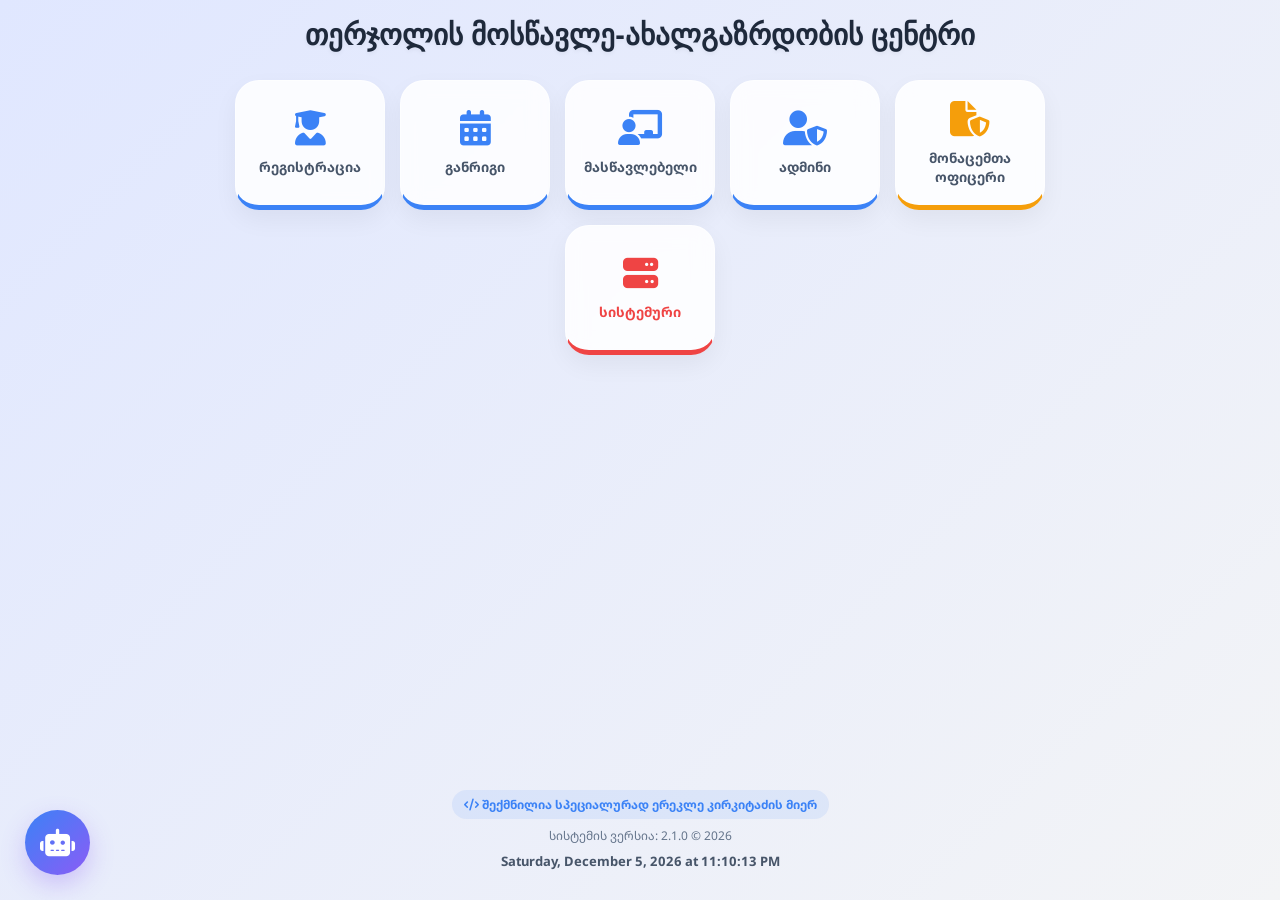
==== index.html @ 0d802917 "Add files via upload" ====
<!DOCTYPE html>
<html lang="ka">
  <head>
    <meta charset="UTF-8">
    <meta name="viewport" content="width=device-width, initial-scale=1.0, maximum-scale=1.0, user-scalable=no">
    <title>თერჯოლის მოსწავლე-ახალგაზრდობის ცენტრი</title>
    <meta name="description" content="თერჯოლის მოსწავლე-ახალგაზრდობის სოციალური დაცვის, მოქალაქეობრივი და ესთეტიკური აღზრდის მუნიციპალური ცენტრის ოფიციალური სარეგისტრაციო პორტალი.">
    
    <link rel="icon" href="/logo.png" type="image/png">
    <meta property="og:site_name" content="თერჯოლის მოსწავლე-ახალგაზრდობის ცენტრი">
    <meta property="og:title" content="თერჯოლის მოსწავლე-ახალგაზრდობის ცენტრი">
    
    <script type="application/ld+json">
    {
      "@context": "https://schema.org",
      "@type": "WebSite",
      "name": "თერჯოლის მოსწავლე-ახალგაზრდობის ცენტრი",
      "url": "https://terjola-youth-center.vercel.app/"
    }
    </script>
    
    <link rel="manifest" href="/manifest.json">
    <meta name="theme-color" content="#3b82f6">
    <link rel="apple-touch-icon" href="/logo.png">

    <!-- 👇 OneSignal PUSH სკრიპტი 👇 -->
    <script src="https://cdn.onesignal.com/sdks/web/v16/OneSignalSDK.page.js" defer></script>
    <script>
      window.OneSignalDeferred = window.OneSignalDeferred || [];
      OneSignalDeferred.push(async function(OneSignal) {
        await OneSignal.init({
          appId: "96ab99c4-2e54-4771-86a0-e433fb225277",
          safari_web_id: "", 
          notifyButton: { enable: false } 
        });
      });
    </script>
    <!-- 👆 ---------------------- 👆 -->

    <link href="https://fonts.googleapis.com/css2?family=BPG+Banner+Caps&family=Noto+Sans+Georgian:wght@400;500;700&display=swap" rel="stylesheet">
    <link rel="stylesheet" href="https://cdnjs.cloudflare.com/ajax/libs/font-awesome/6.4.0/css/all.min.css">
    
    <style>
      :root { 
        --primary: #3b82f6; 
        --secondary: #10b981; 
        --accent: #f43f5e; 
        --danger: #ef4444; 
        --bg: linear-gradient(135deg, #e0e7ff 0%, #f3f4f6 100%); 
        --text: #1e293b; 
        --card-bg: rgba(255, 255, 255, 0.85);
      }
      * { box-sizing: border-box; outline: none; transition: all 0.25s ease; }
      body { font-family: 'Noto Sans Georgian', sans-serif; background: var(--bg); background-attachment: fixed; margin: 0; padding: 15px; min-height: 100vh; display: flex; flex-direction: column; align-items: center; color: var(--text); }
      h1, h2, h3, h4, .modal-header h3 { font-family: 'BPG Banner Caps', sans-serif; }
      #loader-overlay { position: fixed; top: 0; left: 0; width: 100%; height: 100%; background: #e0e7ff; z-index: 99999; display: flex; flex-direction: column; align-items: center; justify-content: center; transition: opacity 0.4s ease; }
      #maintenance-overlay { display: none; position: fixed; top: 0; left: 0; width: 100%; height: 100%; background: rgba(255,255,255,0.95); z-index: 100000; flex-direction: column; align-items: center; justify-content: center; text-align: center; padding: 20px; }
      .spinner { width: 50px; height: 50px; border: 5px solid #eef2f7; border-top-color: var(--primary); border-radius: 50%; animation: spin 1s linear infinite; margin-bottom: 20px; }
      @keyframes spin { to { transform: rotate(360deg); } }
      #fb-warning { display: none; background: #fff3cd; color: #856404; padding: 15px; border-radius: 12px; margin-bottom: 20px; width: 100%; max-width: 500px; text-align: center; font-size: 14px; box-shadow: 0 4px 6px rgba(0,0,0,0.05); }
      h1 { text-align: center; color: #1e293b; font-size: 1.8rem; margin-top: 30px; margin-bottom: 25px; line-height: 1.4; padding: 0 10px; text-shadow: 0 2px 4px rgba(0,0,0,0.05); }
      .main-menu { display: flex; gap: 15px; flex-wrap: wrap; justify-content: center; width: 100%; max-width: 900px; }
      .card { background: var(--card-bg); backdrop-filter: blur(10px); border: 1px solid rgba(255,255,255,0.5); width: 150px; height: 130px; border-radius: 24px; box-shadow: 0 10px 25px rgba(0,0,0,0.05); display: flex; flex-direction: column; justify-content: center; align-items: center; cursor: pointer; border-bottom: 5px solid var(--primary); animation: cardEntrance 0.7s backwards; }
      .card:hover { transform: translateY(-8px) scale(1.03); box-shadow: 0 20px 40px rgba(59, 130, 246, 0.15); border-bottom-width: 8px; }
      .card:nth-child(1) { animation-delay: 0.1s; } .card:nth-child(2) { animation-delay: 0.2s; } .card:nth-child(3) { animation-delay: 0.3s; } .card:nth-child(4) { animation-delay: 0.4s; } .card:nth-child(5) { animation-delay: 0.5s; } .card:nth-child(6) { animation-delay: 0.6s; }
      @keyframes cardEntrance { from { opacity: 0; transform: translateY(40px) scale(0.9); } to { opacity: 1; transform: translateY(0) scale(1); } }
      .card i { font-size: 2.2em; margin-bottom: 12px; color: var(--primary); }
      .card span { font-size: 0.85em; text-align: center; color: #475569; font-weight: 700; padding: 0 5px; }
      .section-container { display: none; background: rgba(255,255,255,0.95); backdrop-filter: blur(10px); border: 1px solid rgba(255,255,255,0.5); padding: 30px; border-radius: 24px; box-shadow: 0 15px 40px rgba(0,0,0,0.08); width: 100%; max-width: 800px; margin-top: 15px; position: relative; animation: slideUpFade 0.5s forwards; }
      @keyframes slideUpFade { from { opacity: 0; transform: translateY(30px); } to { opacity: 1; transform: translateY(0); } }
      .close-btn { position: absolute; top: 15px; right: 15px; font-size: 22px; cursor: pointer; color: #94a3b8; width: 35px; height: 35px; display: flex; align-items: center; justify-content: center; background: #f8f9fa; border-radius: 50%; }
      .close-btn:hover { background: #ffebeb; color: var(--accent); transform: rotate(90deg); }
      input, select, button { font-family: inherit; }
      input, select { width: 100%; padding: 14px 18px; margin: 8px 0; border-radius: 14px; border: 2px solid #e2e8f0; background: #ffffff; font-size: 14px; }
      input:focus, select:focus { border-color: var(--primary); background: #ffffff; box-shadow: 0 0 0 4px rgba(59, 130, 246, 0.15); transform: translateY(-1px); }
      button.submit-btn { width: 100%; padding: 15px; background: linear-gradient(135deg, var(--primary), #2563eb); color: white; border: none; border-radius: 14px; cursor: pointer; font-weight: bold; font-size: 15px; margin-top: 20px; box-shadow: 0 8px 15px rgba(59, 130, 246, 0.3); }
      button.submit-btn.danger { background: linear-gradient(135deg, var(--danger), #b91c1c); box-shadow: 0 8px 15px rgba(239, 68, 68, 0.3); }
      button.submit-btn:disabled { background: #93c5fd; cursor: not-allowed; box-shadow: none; }
      button.submit-btn:hover:not(:disabled) { transform: translateY(-2px); box-shadow: 0 10px 20px rgba(59, 130, 246, 0.4); }
      .admin-btn-group { display: flex; gap: 10px; margin-bottom: 20px; flex-wrap: wrap; }
      .admin-btn { flex: 1; min-width: 100px; padding: 12px; border: none; border-radius: 12px; cursor: pointer; background: #f1f5f9; color: #475569; font-weight: bold; font-size: 13px; }
      .admin-btn.active { background: var(--primary); color: white; box-shadow: 0 4px 10px rgba(59, 130, 246, 0.2); }
      .admin-btn.danger.active { background: var(--danger); color: white; box-shadow: 0 4px 10px rgba(239, 68, 68, 0.2); }
      .data-table { width: 100%; border-collapse: collapse; margin-top: 15px; font-size: 13px; background: white; border-radius: 12px; overflow: hidden; box-shadow: 0 4px 6px rgba(0,0,0,0.02); }
      .data-table th, .data-table td { padding: 14px 12px; border-bottom: 1px solid #f1f5f9; text-align: left; }
      .data-table th { background: #f8fafc; color: var(--primary); font-weight: bold; }
      .data-table tr:hover td { background: #f8fafc; }
      .modal-overlay { display: none; position: fixed; top: 0; left: 0; width: 100%; height: 100%; background: rgba(15, 23, 42, 0.6); z-index: 10000; align-items: center; justify-content: center; backdrop-filter: blur(5px); }
      .modal-box { background: white; width: 95%; max-width: 800px; max-height: 90vh; border-radius: 24px; display: flex; flex-direction: column; margin: 10px; animation: modalPop 0.4s forwards; box-shadow: 0 25px 50px -12px rgba(0, 0, 0, 0.25); }
      @keyframes modalPop { from { opacity: 0; transform: scale(0.9); } to { opacity: 1; transform: scale(1); } }
      .modal-header { padding: 18px 24px; border-bottom: 1px solid #f1f5f9; display: flex; justify-content: space-between; align-items: center; }
      .modal-body { padding: 24px; overflow-y: auto; flex: 1; }
      #toast-container { position: fixed; bottom: 20px; right: 20px; z-index: 99999; display: flex; flex-direction: column; gap: 10px; max-width: 90%; }
      .toast { padding: 15px 20px; border-radius: 12px; color: white; font-weight: bold; animation: slideIn 0.3s, fadeOut 0.5s 3.5s forwards; display: flex; align-items: center; gap: 10px; font-size: 14px; box-shadow: 0 10px 25px rgba(0,0,0,0.15); }
      .toast.success { background: linear-gradient(135deg, #10b981, #059669); }
      .toast.error { background: linear-gradient(135deg, #ef4444, #dc2626); }
      @keyframes slideIn { from { transform: translateX(100%); } to { transform: translateX(0); } }
      @keyframes fadeOut { to { opacity: 0; visibility: hidden; } }
      .doc-btn { background: #f59e0b; color: white; border: none; padding: 8px 12px; border-radius: 8px; cursor: pointer; font-size: 12px; font-weight: bold; }
      .doc-btn:hover { background: #d97706; transform: translateY(-1px); }
      .del-btn { background: var(--danger); color: white; border: none; padding: 8px 12px; border-radius: 8px; cursor: pointer; font-size: 12px; font-weight: bold; }
      .del-btn:hover { background: #b91c1c; transform: translateY(-1px); }
      .flex-row { display: flex; gap: 15px; }
      .app-footer { text-align: center; color: #64748b; font-size: 12px; margin-top: auto; padding: 30px 0 15px 0; width: 100%; }
      .creator-badge { font-weight: bold; color: var(--primary); margin-bottom: 8px; display: inline-block; padding: 6px 12px; background: rgba(59, 130, 246, 0.1); border-radius: 20px; }
      .live-clock { font-size: 13px; font-weight: bold; color: #475569; margin-top: 8px; }
      #ai-chat-btn { position: fixed; bottom: 25px; left: 25px; width: 65px; height: 65px; background: linear-gradient(135deg, var(--primary), #8b5cf6); border-radius: 50%; display: flex; justify-content: center; align-items: center; color: white; font-size: 28px; cursor: pointer; box-shadow: 0 10px 25px rgba(139, 92, 246, 0.3); z-index: 9999; animation: bounceIn 0.5s ease; transition: transform 0.3s; }
      #ai-chat-btn:hover { transform: scale(1.1) rotate(5deg); }
      @keyframes bounceIn { 0% { transform: scale(0); } 50% { transform: scale(1.2); } 100% { transform: scale(1); } }
      #ai-chat-window { position: fixed; bottom: 105px; left: 25px; width: 360px; height: 480px; background: white; border-radius: 24px; box-shadow: 0 20px 50px rgba(0,0,0,0.15); display: none; flex-direction: column; z-index: 9999; overflow: hidden; animation: slideUpFade 0.3s ease; border: 1px solid #f1f5f9; }
      .chat-header { background: linear-gradient(135deg, var(--primary), #8b5cf6); color: white; padding: 18px 20px; font-weight: bold; display: flex; justify-content: space-between; align-items: center; font-size: 15px; }
      .chat-body { flex: 1; padding: 18px; overflow-y: auto; display: flex; flex-direction: column; gap: 12px; background: #f8fafc; font-size: 14px; }
      .msg { padding: 12px 16px; border-radius: 18px; max-width: 85%; line-height: 1.5; word-wrap: break-word; box-shadow: 0 2px 5px rgba(0,0,0,0.02); }
      .msg.bot { background: white; color: #334155; align-self: flex-start; border-bottom-left-radius: 4px; border: 1px solid #e2e8f0; }
      .msg.user { background: var(--primary); color: white; align-self: flex-end; border-bottom-right-radius: 4px; }
      .chat-input-area { display: flex; padding: 12px; background: white; border-top: 1px solid #e2e8f0; }
      .chat-input-area input { flex: 1; border: 1px solid #e2e8f0; padding: 12px 16px; border-radius: 20px; margin: 0; outline: none; background: #f8fafc; }
      .chat-input-area button { background: var(--primary); border: none; width: 45px; height: 45px; border-radius: 50%; color: white; margin-left: 10px; cursor: pointer; transition: 0.2s; display: flex; align-items: center; justify-content: center; }
      .chat-input-area button:hover { background: #2563eb; transform: scale(1.05); }
      .typing-indicator { font-size: 12px; color: #94a3b8; align-self: flex-start; margin-left: 8px; display: none; padding: 5px 0; }
      @media print { body { background: white; padding: 0; margin: 0; } .main-menu, .card, .close-btn, .submit-btn, .print-hide, h1, #toast-container, .doc-btn, .app-footer, .admin-btn-group, #ai-chat-btn, #ai-chat-window { display: none !important; } .section-container { box-shadow: none; border: none; display: block !important; width: 100%; max-width: 100%; margin: 0; padding: 0; } .tab-content { display: none; } .tab-content.active-print { display: block !important; } }
      @media (max-width: 600px) { .card { width: 46%; height: 110px; } .section-container { padding: 20px 15px; width: 100%; border-radius: 20px; } .flex-row { flex-direction: column; gap: 0; } .data-table { display: block; overflow-x: auto; white-space: nowrap; } #ai-chat-window { width: 90%; left: 5%; bottom: 100px; height: 60vh; } }
    </style>
  </head>
  <body>
    <div id="loader-overlay"><div class="spinner"></div><h3 style="color: var(--primary); font-family: 'BPG Banner Caps', sans-serif;">სისტემა იტვირთება...</h3></div>
    <div id="fb-warning"><i class="fas fa-exclamation-triangle"></i> გთხოვთ, გახსნათ ბმული სისტემურ ბრაუზერში (Chrome, Safari).</div>
    <div id="maintenance-overlay">
        <i class="fas fa-tools" style="font-size: 50px; color: var(--danger); margin-bottom: 20px;"></i>
        <h2 style="color: var(--danger);">სისტემა დროებით გათიშულია</h2>
        <p style="color: #475569; max-width: 400px; line-height: 1.5;">მიმდინარეობს ტექნიკური სამუშაოები. გთხოვთ, შემოხვიდეთ მოგვიანებით.</p>
    </div>
    <div id="toast-container"></div>
    <div id="scheduleModal" class="modal-overlay">
      <div class="modal-box">
        <div class="modal-header"><h3 style="margin:0; color:var(--primary); font-size: 16px;"><i class="fas fa-calendar-alt"></i> კლუბების განრიგი</h3><div onclick="document.getElementById('scheduleModal').style.display='none'" style="cursor:pointer; font-size:28px; color:#94a3b8;">&times;</div></div>
        <div class="modal-body" id="scheduleContent">იტვირთება...</div>
      </div>
    </div>
    <div id="passChangeModal" class="modal-overlay">
      <div class="modal-box" style="max-width: 400px;">
        <div class="modal-header"><h3 style="margin:0; color:var(--primary); font-size: 16px;"><i class="fas fa-key"></i> პაროლის შეცვლა</h3><div onclick="document.getElementById('passChangeModal').style.display='none'" style="cursor:pointer; font-size:28px; color:#94a3b8;">&times;</div></div>
        <div class="modal-body">
          <input type="password" id="oldPass" placeholder="ძველი პაროლი" required>
          <input type="password" id="newPass" placeholder="ახალი პაროლი" required>
          <input type="password" id="newPassConfirm" placeholder="გაიმეორეთ ახალი პაროლი" required>
          <button class="submit-btn" id="btnChangePass" onclick="submitPasswordChange()"><i class="fas fa-save"></i> შენახვა</button>
        </div>
      </div>
    </div>
    <div id="termsModal" class="modal-overlay">
      <div class="modal-box">
        <div class="modal-header"><h3 style="margin:0; color:var(--primary); font-size: 16px;"><i class="fas fa-file-signature"></i> თანხმობის დოკუმენტი</h3><div onclick="document.getElementById('termsModal').style.display='none'" style="cursor:pointer; font-size:28px; color:#94a3b8;">&times;</div></div>
        <div class="modal-body" style="font-family: 'Sylfaen', serif; text-align: justify; font-size: 14px; line-height: 1.5; color: #000;">
            <p style="text-align:center; font-size:13px; margin-bottom: 25px;">ა(ა)იპ სკოლისგარეშე სააღმზრდელო დაწესებულება თერჯოლის მოსწავლე-ახალგაზრდობის სოციალური დაცვის მოქალაქეობრივი და ესთეტიკური აღზრდის მუნიციპალური ცენტრის</p>
            <p style="font-weight:bold; margin-bottom: 20px;">თანხმობა ბავშვის პერსონალური მონაცემების დამუშავებაზე</p>
            <p style="margin-bottom: 20px;"><b>მე, ქვემოთ ხელმომწერი</b> ____________________________________________________<br><span style="font-size: 11px; margin-left: 170px;">(მშობლის/კანონიერი წარმომადგენლის სახელი, გვარი)</span></p>
            <p style="margin-bottom: 15px;">ვაცხადებ თანხმობას, რომ ა(ა)იპ სკოლისგარეშე სააღმზრდელო დაწესებულება, თერჯოლის მოსწავლე - ახალგაზრდობის სოციალური დაცვის, მოქალაქეობრივი და ესთეტიკური აღზრდის მუნიციპალურმა ცენტრმა დაამუშავოს ჩემი შვილის (ების) მზრუნველობაში მყოფი ბავშვის (ების)</p>
            <div style="text-align:center; margin: 15px 0; border-top: 1px dashed #000; border-bottom: 1px dashed #000; padding: 10px 0;">(ბავშვის მონაცემები)</div>
            <p><b>შემდეგი პერსონალური მონაცემები:</b><br>- სახელი, გვარი;<br>- პირადი ნომერი;<br>- სკოლა, კლასი;<br>- საცხოვრებელი მისამართი და საკონტაქტო ინფორმაცია;<br>- სასწავლო ჯგუფის, წრის ან კლუბის შესახებ ინფორმაცია;<br>- გასვლით სასწავლო - შემოქმედებით საქმიანობაში მონაწილეობა.<br>- ფოტო და ვიდეომასალა, რომელიც გამოიყენება მხოლოდ დაწესებულების საქმიანობის პოპულარიზაციისა და ღონისძიებებში მონაწილეობის ასახვის მიზნით.</p>
            <p><b>მონაცემების დამუშავების მიზანია:</b><br>ბავშვის სასწავლო და შემოქმედებით პროცესში ჩართვა, აღრიცხვა, უსაფრთხოების უზრუნველყოფა და ა(ა)იპ-ის საქმიანობასთან დაკავშირებული ინფორმაციის მართვა.<br>პერსონალური მონაცემების დამუშავება განხორციელდება საქართველოს პერსონალურ მონაცემთა დაცვის კანონმდებლობის სრული დაცვით.<br>მე ინფორმირებული ვარ, რომ მაქვს უფლება ნებისმიერ დროს მოვითხოვო მონაცემების განახლება, შესწორება ან მათი წაშლა, აგრეთვე თანხმობის გაუქმება.</p>
            <p style="margin-top: 20px;">პერსონალურ მონაცემთა დამუშავებაზე პასუხისმგებელი პირი -ა(ა)იპ სკოლისგარეშე სააღმზრდელო დაწესებულება თერჯოლის მოსწავლე-ახალგაზრდობის სოციალურიდაცვის მოქალაქეობრივი და ესთეტიკური აღზრდის მუნიციპალური ცენტრის პერსონალურ მონაცემთა დაცვის ოფიცერი ნათელა ქუთათელაძე ტ. 591 239413</p>
            <div style="margin-top: 40px;"><div style="margin-bottom: 25px;">თარიღი: ___ / ___ / 20___ წ.</div><div>მშობლის/კანონიერი წარმომადგენლის ხელმოწერა: _________________________</div></div>
            <div style="text-align:center; margin-top:30px;"><button onclick="acceptTerms()" style="background:var(--secondary); color:#fff; padding:12px 30px; border:none; border-radius:12px; font-weight:bold; cursor:pointer; font-size:15px; font-family:'BPG Banner Caps', sans-serif; box-shadow: 0 4px 10px rgba(16, 185, 129, 0.3); transition: 0.2s;"><i class="fas fa-check"></i> გავეცანი და ვეთანხმები</button></div>
        </div>
      </div>
    </div>
    <h1 style="margin-top:0;">თერჯოლის მოსწავლე-ახალგაზრდობის ცენტრი</h1>
    <div class="main-menu" id="mainMenu">
      <div class="card" onclick="showSection('studentReg')"><i class="fas fa-user-graduate"></i><span>რეგისტრაცია</span></div>
      <div class="card" onclick="openSchedule()"><i class="fas fa-calendar-alt"></i><span>განრიგი</span></div>
      <div class="card" onclick="showSection('teacherLogin')"><i class="fas fa-chalkboard-teacher"></i><span>მასწავლებელი</span></div>
      <div class="card" onclick="showSection('adminPanel')"><i class="fas fa-user-shield"></i><span>ადმინი</span></div>
      <div class="card" onclick="showSection('dpoPanel')" style="border-bottom-color:#f59e0b;"><i class="fas fa-file-shield" style="color:#f59e0b;"></i><span>მონაცემთა ოფიცერი</span></div>
      <div class="card" onclick="showSection('sysPanel')" style="border-bottom-color: var(--danger);"><i class="fas fa-server" style="color: var(--danger);"></i><span style="color: var(--danger);">სისტემური</span></div>
    </div>
    <div id="studentReg" class="section-container">
      <div class="close-btn" onclick="goHome()"><i class="fas fa-times"></i></div>
      <h2 style="text-align:center; color:var(--primary); margin-top:0; font-size: 1.4rem;"><i class="fas fa-clipboard-list"></i> რეგისტრაცია</h2>
      <div class="flex-row"><div style="flex:1"><input type="text" id="sName" placeholder="სახელი *" required></div><div style="flex:1"><input type="text" id="sSurname" placeholder="გვარი *" required></div></div>
      <input type="text" id="sPId" placeholder="პირადი ნომერი (არასავალდებულო)" maxlength="11">
      <div class="flex-row" style="align-items: center;"><div style="flex:1"><label style="font-size:12px; color:#64748b; margin-left: 5px; font-weight: bold;">დაბადების თარიღი</label><input type="date" id="sBirthDate"></div><div style="flex:1"><select id="sGender" style="margin-top:20px;"><option value="მდ">მდედრობითი</option><option value="მმ">მამრობითი</option></select></div></div>
      <input type="text" id="sSchool" placeholder="სკოლა / სასწავლებელი *" required>
      <div class="flex-row">
          <div style="flex:1"><select id="sClass" required><option value="">-- კლასი * --</option><option value="1">1 კლასი</option><option value="2">2 კლასი</option><option value="3">3 კლასი</option><option value="4">4 კლასი</option><option value="5">5 კლასი</option><option value="6">6 კლასი</option><option value="7">7 კლასი</option><option value="8">8 კლასი</option><option value="9">9 კლასი</option><option value="10">10 კლასი</option><option value="11">11 კლასი</option><option value="12">12 კლასი</option></select></div>
          <div style="flex:1"><select id="sGradeLevel" required><option value="">-- საფეხური * --</option><option value="დაწყებითი (I-IV)">დაწყებითი (I-IV)</option><option value="საბაზო (V-IX)">საბაზო (V-IX)</option><option value="საშუალო (X-XII)">საშუალო (X-XII)</option></select></div>
      </div>
      <hr style="border:0; border-top:1px dashed #cbd5e1; margin:25px 0;">
      <h4 style="margin:0 0 10px 5px; color:#475569; font-size: 14px;">მშობლის ინფო</h4>
      <input type="text" id="sParentName" placeholder="მშობლის სახელი და გვარი *" required>
      <input type="tel" id="sParentPhone" placeholder="მშობლის ტელეფონი *" required>
      <input type="email" id="sParentEmail" placeholder="ელ-ფოსტა (არასავალდებულო)">
      <label style="font-weight:bold; font-size:14px; margin-top:25px; display:block; color:var(--primary); margin-left: 5px;">აირჩიეთ კლუბები *</label>
      <div style="font-size: 12px; color:#64748b; margin-bottom: 12px; margin-left: 5px;"><i class="fas fa-info-circle"></i> შეგიძლიათ მოინიშნოთ რამდენიმე კლუბი ერთდროულად</div>
      <div id="sClubContainer" style="display:flex; flex-direction:column; gap:8px;"></div>
      <div style="font-size:13px; margin-top:25px; background:#fffbeb; padding:18px; border-radius:14px; border-left:4px solid #f59e0b; box-shadow: 0 4px 6px rgba(0,0,0,0.02);">
         <p style="margin-top:0; color:#b45309; font-weight:bold; font-size:13px; line-height: 1.5;"><i class="fas fa-info-circle"></i> რეგისტრაციის დასასრულებლად სავალდებულოა დოკუმენტის გაცნობა</p>
         <button type="button" onclick="document.getElementById('termsModal').style.display='flex'" style="background:#f59e0b; color:white; border:none; padding:12px 15px; border-radius:10px; cursor:pointer; font-weight:bold; margin-bottom:15px; font-size: 13px; width: 100%; transition: 0.2s;"><i class="fas fa-file-pdf"></i> დოკუმენტის გახსნა</button>
         <label style="display:flex; gap:10px; margin-bottom:12px; align-items: center; cursor:pointer;"><input type="checkbox" id="checkInfo" style="width:18px; height:18px; margin:0; cursor:pointer;"><span>ინფორმაცია სწორია</span></label>
         <label style="display:flex; gap:10px; opacity:0.6; align-items: center;" id="consentLabel"><input type="checkbox" id="checkConsent" style="width:18px; height:18px; margin:0;" disabled><span>თანახმა ვარ მონაცემთა დამუშავებაზე</span></label>
      </div>
      <button class="submit-btn" id="regBtn" onclick="submitRegistration()"><i class="fas fa-paper-plane"></i> დარეგისტრირება</button>
    </div>
    <div id="teacherLogin" class="section-container" style="max-width:400px;">
      <div class="close-btn" onclick="goHome()"><i class="fas fa-times"></i></div>
      <h2 style="text-align:center; color:var(--primary); margin-top:0; font-size: 1.4rem;">მასწავლებელი</h2>
      <input type="email" id="tEmail" placeholder="ელ-ფოსტა"><input type="password" id="tPass" placeholder="პაროლი">
      <button class="submit-btn" id="tLogBtn" onclick="loginTeacher()">შესვლა</button>
    </div>
    <div id="teacherDashboard" class="section-container" style="max-width:900px;">
       <div class="close-btn" onclick="goHome()"><i class="fas fa-times"></i></div>
       <div style="display:flex; flex-direction: column; gap: 15px;">
          <h2 id="dashTitle" style="color:var(--primary); margin:0; font-size: 1.4rem; line-height: 1.3;"></h2>
          <div class="print-hide" style="display:flex; gap:10px;">
            <button onclick="document.getElementById('passChangeModal').style.display='flex'" style="background:#f59e0b; color:white; border:none; padding:10px 15px; border-radius:10px; cursor:pointer; font-size: 13px; flex: 1; font-weight:bold;"><i class="fas fa-key"></i> პაროლის შეცვლა</button>
            <button onclick="window.print()" style="background:#64748b; color:white; border:none; padding:10px 15px; border-radius:10px; cursor:pointer; font-size: 13px;"><i class="fas fa-print"></i></button>
          </div>
       </div>
       <div id="studentList" style="margin-top:20px;">იტვირთება...</div>
    </div>
    <div id="adminPanel" class="section-container">
        <div class="close-btn" onclick="goHome()"><i class="fas fa-times"></i></div>
        <div id="adminLoginForm" style="max-width:400px; margin:auto;">
             <h2 style="text-align:center; color:var(--primary); margin-top:0; font-size: 1.4rem;">ადმინისტრატორი</h2>
             <input type="password" id="aPass" placeholder="შეიყვანეთ პაროლი">
             <button class="submit-btn" onclick="loginAdmin()">შესვლა</button>
        </div>
        <div id="adminContent" style="display:none;">
            <div class="admin-btn-group print-hide"><button class="admin-btn active" onclick="switchAdminTab('stats')" id="btnStats">სტატისტიკა</button><button class="admin-btn" onclick="switchAdminTab('list')" id="btnList">ერთიანი სია</button></div>
            <div id="tabStats" class="tab-content"><div id="adminStatsArea">იტვირთება...</div></div>
            <div id="tabList" class="tab-content" style="display:none;">
                <div style="display:flex; justify-content:space-between; align-items:center; margin-bottom:15px; flex-wrap:wrap; gap:10px;">
                    <input type="text" id="adminSearch" onkeyup="filterTable('adminSearch', 'unifiedListArea')" placeholder="🔍 მოძებნე (სახელი, პირადი N...)" style="width:100%; max-width:300px; margin:0;">
                    <div style="display:flex; gap:10px; justify-content:flex-end;">
                        <button onclick="downloadAdminCSV()" class="print-hide" style="background:var(--secondary); color:white; border:none; padding:10px 15px; border-radius:10px; cursor:pointer; font-size: 13px; font-weight:bold;"><i class="fas fa-file-excel"></i> ექსპორტი</button>
                        <button onclick="window.print()" class="print-hide" style="background:#64748b; color:white; border:none; padding:10px 15px; border-radius:10px; cursor:pointer; font-size: 13px; font-weight:bold;"><i class="fas fa-print"></i> ბეჭდვა</button>
                    </div>
                </div>
                <div id="unifiedListArea">იტვირთება...</div>
            </div>
        </div>
    </div>
    <div id="dpoPanel" class="section-container" style="max-width:1000px;">
        <div class="close-btn" onclick="goHome()"><i class="fas fa-times"></i></div>
        <div id="dpoLoginForm" style="max-width:400px; margin:auto;">
             <h2 style="text-align:center; color:#f59e0b; margin-top:0; font-size: 1.4rem;"><i class="fas fa-file-shield"></i> ოფიცერი</h2>
             <input type="password" id="dPass" placeholder="შეიყვანეთ პაროლი">
             <button class="submit-btn" style="background:linear-gradient(135deg, #f59e0b, #d97706); box-shadow: 0 8px 15px rgba(245, 158, 11, 0.3);" onclick="loginDpo()">შესვლა</button>
        </div>
        <div id="dpoContent" style="display:none;">
             <div style="display:flex; justify-content:space-between; align-items:center; border-bottom:2px solid #fde68a; padding-bottom:15px; margin-bottom: 20px; flex-wrap:wrap; gap:10px;">
                 <h2 style="color:#f59e0b; margin:0; font-size: 1.2rem;">ბაზა და თანხმობები</h2>
                 <input type="text" id="dpoSearch" onkeyup="filterTable('dpoSearch', 'dpoListArea')" placeholder="🔍 მოძებნე..." style="width:100%; max-width:250px; margin:0;">
                 <button onclick="downloadDpoCSV()" class="print-hide" style="background:var(--secondary); color:white; border:none; padding:10px 15px; border-radius:10px; cursor:pointer; font-size: 13px; font-weight:bold;"><i class="fas fa-file-excel"></i> ექსპორტი</button>
             </div>
             <div id="dpoListArea">იტვირთება...</div>
        </div>
    </div>
    <div id="sysPanel" class="section-container" style="max-width:1000px;">
        <div class="close-btn" onclick="goHome()"><i class="fas fa-times"></i></div>
        <div id="sysLoginForm" style="max-width:400px; margin:auto;">
             <h2 style="text-align:center; color:var(--danger); margin-top:0; font-size: 1.4rem;"><i class="fas fa-server"></i> სისტემური ადმინი</h2>
             <input type="password" id="sysPass" placeholder="შეიყვანეთ სუპერ-პაროლი">
             <button class="submit-btn danger" onclick="loginSysAdmin()">შესვლა</button>
        </div>
        <div id="sysContent" style="display:none;">
            <div class="admin-btn-group print-hide">
                <button class="admin-btn danger active" onclick="switchSysTab('Clubs')" id="btnSysClubs"><i class="fas fa-layer-group"></i> კლუბები</button>
                <button class="admin-btn danger" onclick="switchSysTab('Staff')" id="btnSysStaff"><i class="fas fa-chalkboard-teacher"></i> სტაფი</button>
                <button class="admin-btn danger" onclick="switchSysTab('Students')" id="btnSysStudents"><i class="fas fa-users"></i> მოსწავლეები</button>
                <button class="admin-btn danger" onclick="switchSysTab('System')" id="btnSysSystem"><i class="fas fa-cog"></i> სისტემა</button>
            </div>
            <div id="tabSysClubs" class="tab-content">
                <div style="background:#f8fafc; padding:20px; border-radius:14px; margin-bottom:20px; border: 1px solid #e2e8f0;">
                    <h4 style="margin-top:0; color:#334155;">ახალი კლუბის დამატება</h4>
                    <div class="flex-row">
                        <input type="text" id="newClubName" placeholder="კლუბის სახელი">
                        <input type="number" id="newClubLimit" placeholder="ლიმიტი (მაგ: 15)">
                        <input type="text" id="newClubSchedule" placeholder="განრიგი (მაგ: ორშ-ოთხ 15:00)">
                        <button onclick="addSysClub()" style="background:var(--danger); color:white; border:none; border-radius:12px; cursor:pointer; font-weight:bold; min-width: 100px; transition:0.2s;">დამატება</button>
                    </div>
                </div>
                <div id="sysClubsArea">იტვირთება...</div>
            </div>
            <div id="tabSysStaff" class="tab-content" style="display:none;">
                <div style="background:#f8fafc; padding:20px; border-radius:14px; margin-bottom:20px; border: 1px solid #e2e8f0;">
                    <h4 style="margin-top:0; color:#334155;">ახალი მასწავლებლის დამატება</h4>
                    <div class="flex-row">
                        <input type="text" id="newStaffName" placeholder="სახელი გვარი">
                        <input type="email" id="newStaffEmail" placeholder="ელ-ფოსტა">
                        <input type="password" id="newStaffPass" placeholder="პაროლი">
                        <input type="text" id="newStaffClub" placeholder="კლუბი (ზუსტი სახელი)">
                        <button onclick="addSysStaff()" style="background:var(--danger); color:white; border:none; border-radius:12px; cursor:pointer; font-weight:bold; min-width: 100px; transition:0.2s;">დამატება</button>
                    </div>
                </div>
                <div id="sysStaffArea">იტვირთება...</div>
            </div>
            <div id="tabSysStudents" class="tab-content" style="display:none;">
                <input type="text" id="sysSearch" onkeyup="filterTable('sysSearch', 'sysStudentsArea')" placeholder="🔍 მოძებნე გასაუქმებელი მოსწავლე..." style="max-width:300px; margin-bottom: 20px;">
                <div id="sysStudentsArea">იტვირთება...</div>
            </div>
            <div id="tabSysSystem" class="tab-content" style="display:none;">
                <div style="background:#fef3c7; padding:25px; border-radius:14px; border-left:5px solid #f59e0b; box-shadow: 0 4px 6px rgba(0,0,0,0.02);">
                    <h3 style="margin-top:0; color:#b45309;"><i class="fas fa-exclamation-triangle"></i> ტექნიკური რეჟიმი (Maintenance)</h3>
                    <p style="color:#92400e; font-size:14px; line-height:1.5;">ჩართვის შემთხვევაში, საიტი გაითიშება მოსწავლეებისთვის და გამოჩნდება ტექნიკური სამუშაოების შეტყობინება.</p>
                    <button id="btnMaintenance" onclick="toggleMaintenance()" style="background:var(--danger); color:white; border:none; padding:12px 20px; border-radius:10px; cursor:pointer; font-weight:bold; font-size: 14px; margin-top:10px;"></button>
                </div>
            </div>
        </div>
    </div>
    <div id="ai-chat-btn" onclick="toggleChat()"><i class="fas fa-robot"></i></div>
    <div id="ai-chat-window">
      <div class="chat-header">
        <span><i class="fas fa-robot"></i> AI ასისტენტი</span>
        <i class="fas fa-times" onclick="toggleChat()" style="cursor:pointer; font-size:20px;"></i>
      </div>
      <div class="chat-body" id="chatBody">
        <div class="msg bot">გამარჯობა! მე თერჯოლის ცენტრის ვირტუალური ასისტენტი ვარ. რით შემიძლია დაგეხმაროთ?</div>
      </div>
      <div class="typing-indicator" id="typingIndicator">ასისტენტი ბეჭდავს...</div>
      <div class="chat-input-area">
        <input type="text" id="chatInput" placeholder="მკითხე რამე..." onkeypress="handleChatEnter(event)">
        <button onclick="sendChatMessage()"><i class="fas fa-paper-plane"></i></button>
      </div>
    </div>
    <div class="app-footer">
        <div class="creator-badge"><i class="fas fa-code"></i> შექმნილია სპეციალურად ერეკლე კირკიტაძის მიერ</div><br>
        სისტემის ვერსია: 2.1.0 &copy; 2026
        <div id="liveClock" class="live-clock"></div>
    </div>

    <script>
      const APPS_SCRIPT_URL = "https://script.google.com/macros/s/AKfycbw_K0DU38i6lgN0rWNT-cgj16DHS4Nkd3J2HltOK-ShzPeQyKCRYSF0mhEnQ6D--5V_3w/exec"; 
      let cachedClubs = [], currentClub = "", currentTeacher = "", currentTeacherEmail = "";
      let globalAdminData = []; let globalDpoData = []; let isMaintenance = false;

      async function apiCall(actionName, dataPayload = {}) {
        try {
          const response = await fetch(APPS_SCRIPT_URL, { method: 'POST', headers: { 'Content-Type': 'text/plain;charset=utf-8' }, body: JSON.stringify({ action: actionName, ...dataPayload }) });
          return await response.json();
        } catch (error) { showToast("სერვერთან კავშირის შეცდომა!", "error"); return null; }
      }

      function playSuccessSound() {
        try { const audioCtx = new (window.AudioContext || window.webkitAudioContext)(); const oscillator = audioCtx.createOscillator(); const gainNode = audioCtx.createGain(); oscillator.type = 'sine'; oscillator.frequency.setValueAtTime(1046.50, audioCtx.currentTime); gainNode.gain.setValueAtTime(0, audioCtx.currentTime); gainNode.gain.linearRampToValueAtTime(0.3, audioCtx.currentTime + 0.05); gainNode.gain.exponentialRampToValueAtTime(0.00001, audioCtx.currentTime + 0.5); oscillator.connect(gainNode); gainNode.connect(audioCtx.destination); oscillator.start(); oscillator.stop(audioCtx.currentTime + 0.5); } catch(e) {}
      }

      function showToast(message, type = "info") {
        const container = document.getElementById("toast-container"); const toast = document.createElement("div"); const isSuccess = message.includes("success") || type === "success"; toast.className = `toast ${isSuccess ? "success" : "error"}`; toast.innerHTML = `<i class="fas ${isSuccess ? 'fa-check-circle' : 'fa-exclamation-circle'}"></i> <span>${message.replace("success:", "").replace("error:", "").trim()}</span>`; container.appendChild(toast); setTimeout(() => toast.remove(), 4000);
      }

      function updateClock() {
        const now = new Date(); document.getElementById('liveClock').innerText = now.toLocaleDateString('ka-GE', { weekday: 'long', year: 'numeric', month: 'long', day: 'numeric', hour: '2-digit', minute: '2-digit', second: '2-digit' });
      }
      setInterval(updateClock, 1000); updateClock();

      function filterTable(inputId, tableContainerId) {
        let input = document.getElementById(inputId).value.toLowerCase(); let table = document.querySelector(`#${tableContainerId} .data-table`);
        if (!table) return; let tr = table.getElementsByTagName("tr");
        for (let i = 1; i < tr.length; i++) { let rowText = tr[i].textContent || tr[i].innerText; tr[i].style.display = rowText.toLowerCase().indexOf(input) > -1 ? "" : "none"; }
      }

      window.onload = async function() {
        const status = await apiCall("checkSystemStatus");
        if(status && status.maintenance === true) { document.getElementById('loader-overlay').style.display = 'none'; document.getElementById('mainMenu').style.display = 'none'; document.querySelector('h1').style.display = 'none'; document.getElementById('maintenance-overlay').style.display = 'flex'; return; }
        const data = await apiCall("getClubData");
        if(data) {
            cachedClubs = data; let container = document.getElementById("sClubContainer"); container.innerHTML = '';
            data.forEach(row => { container.innerHTML += `<label style="display:flex; gap:12px; align-items:center; background:#f8fafc; padding:14px; border-radius:12px; border:1px solid #e2e8f0; cursor:pointer; transition:0.2s;"><input type="checkbox" class="club-checkbox" value="${row[0]}" style="width:20px; height:20px; margin:0; accent-color:var(--primary);"> <span style="font-weight:bold; font-size:14px; color:#334155;">${row[0]}</span></label>`; });
        }
        let loader = document.getElementById('loader-overlay'); loader.style.opacity = '0'; setTimeout(() => loader.style.display = 'none', 400);
      };

      function showSection(id) {
        document.getElementById('mainMenu').style.display = 'none'; document.querySelectorAll('.section-container').forEach(el => el.style.display = 'none'); document.getElementById(id).style.display = 'block'; window.scrollTo({ top: 0, behavior: 'smooth' }); 
      }
      
      function goHome() {
        document.querySelectorAll('.section-container').forEach(el => el.style.display = 'none'); document.getElementById('mainMenu').style.display = 'flex'; ['aPass', 'dPass', 'sysPass', 'tEmail', 'tPass'].forEach(id => { if(document.getElementById(id)) document.getElementById(id).value = ''; }); document.getElementById('adminContent').style.display = 'none'; document.getElementById('adminLoginForm').style.display = 'block'; document.getElementById('dpoContent').style.display = 'none'; document.getElementById('dpoLoginForm').style.display = 'block'; document.getElementById('sysContent').style.display = 'none'; document.getElementById('sysLoginForm').style.display = 'block'; window.scrollTo({ top: 0, behavior: 'smooth' });
      }

      function openSchedule() {
         document.getElementById('scheduleModal').style.display = 'flex'; let html = `<table class="data-table"><tr><th>კლუბი</th><th>დრო / დღეები</th></tr>`; cachedClubs.forEach(row => html += `<tr><td><b style="color:var(--primary);">${row[0]}</b></td><td>${row[2] || "ინფო ზუსტდება"}</td></tr>`); document.getElementById('scheduleContent').innerHTML = html + "</table>";
      }

      function acceptTerms() { document.getElementById('termsModal').style.display = 'none'; document.getElementById('checkConsent').checked = true; document.getElementById('consentLabel').style.opacity = '1'; showToast("თანხმობა დადასტურებულია", "success"); }

      async function submitRegistration() {
         let valid = true; ['sName', 'sSurname', 'sSchool', 'sClass', 'sGradeLevel', 'sParentName', 'sParentPhone'].forEach(id => { if(!document.getElementById(id).value) valid = false; });
         let selectedClubs = Array.from(document.querySelectorAll('.club-checkbox:checked')).map(cb => cb.value);
         if(!valid || selectedClubs.length === 0) return showToast("გთხოვთ შეავსოთ ყველა სავალდებულო ველი და მონიშნოთ მინიმუმ 1 კლუბი", "error");
         if(!document.getElementById('checkInfo').checked || !document.getElementById('checkConsent').checked) return showToast("სავალდებულოა დოკუმენტის გაცნობა და დადასტურება!", "error");
         
         const btn = document.getElementById('regBtn'); btn.innerHTML = 'იგზავნება...'; btn.disabled = true;
         const payloadData = { name: document.getElementById('sName').value, surname: document.getElementById('sSurname').value, personalId: document.getElementById('sPId').value, birthDate: document.getElementById('sBirthDate').value, gender: document.getElementById('sGender').value, school: document.getElementById('sSchool').value, classNum: document.getElementById('sClass').value, gradeLevel: document.getElementById('sGradeLevel').value, parentName: document.getElementById('sParentName').value, parentPhone: document.getElementById('sParentPhone').value, parentEmail: document.getElementById('sParentEmail').value, clubs: selectedClubs };
         const msg = await apiCall("registerStudent", { payload: payloadData });
         
         if(msg) {
             showToast(msg); btn.innerHTML = '<i class="fas fa-paper-plane"></i> დარეგისტრირება'; btn.disabled = false;
             if(msg.includes("success")) { playSuccessSound(); setTimeout(() => goHome(), 3500); document.querySelectorAll('#studentReg input[type="text"], #studentReg input[type="tel"], #studentReg input[type="email"], #studentReg input[type="date"]').forEach(i=> i.value=''); document.getElementById('sClass').value = ''; document.getElementById('sGradeLevel').value = ''; document.querySelectorAll('.club-checkbox').forEach(cb => cb.checked = false); document.getElementById('checkInfo').checked = false; document.getElementById('checkConsent').checked = false; document.getElementById('consentLabel').style.opacity = '0.6'; }
         } else { btn.innerHTML = '<i class="fas fa-paper-plane"></i> დარეგისტრირება'; btn.disabled = false; }
      }

      async function loginSysAdmin() {
         const passInput = document.getElementById('sysPass').value; const isValid = await apiCall("sysAdminLogin", { pass: passInput });
         if(isValid && isValid.success) { document.getElementById('sysLoginForm').style.display = 'none'; document.getElementById('sysContent').style.display = 'block'; switchSysTab('Clubs'); } else showToast("არასწორი სუპერ-პაროლი!", "error");
      }

      function switchSysTab(t) {
          ['Clubs', 'Staff', 'Students', 'System'].forEach(x => { document.getElementById('tabSys'+x).style.display = 'none'; document.getElementById('btnSys'+x).classList.remove('active'); });
          document.getElementById('tabSys'+t).style.display = 'block'; document.getElementById('btnSys'+t).classList.add('active');
          if(t === 'Clubs') loadSysClubs(); if(t === 'Staff') loadSysStaff(); if(t === 'Students') loadSysStudents(); if(t === 'System') checkMaintenanceStatus();
      }

      async function loadSysClubs() {
          document.getElementById('sysClubsArea').innerHTML = 'იტვირთება...'; const data = await apiCall("getClubData");
          if(data) { let html = `<table class="data-table"><tr><th>კლუბი</th><th>ლიმიტი</th><th>განრიგი</th><th>მოქმედება</th></tr>`; data.forEach(c => html += `<tr><td><b>${c[0]}</b></td><td>${c[1]}</td><td>${c[2] || "-"}</td><td><button class="del-btn" onclick="deleteSysClub('${c[0]}')"><i class="fas fa-trash"></i> წაშლა</button></td></tr>`); document.getElementById('sysClubsArea').innerHTML = html + "</table>"; }
      }

      async function addSysClub() {
          let n = document.getElementById('newClubName').value; let l = document.getElementById('newClubLimit').value; let s = document.getElementById('newClubSchedule').value; if(!n || !l) return showToast("შეავსეთ სახელი და ლიმიტი", "error");
          const msg = await apiCall("addSysClub", { name: n, limit: l, schedule: s }); showToast(msg); if(msg.includes("success")) { document.getElementById('newClubName').value=''; loadSysClubs(); }
      }
      async function deleteSysClub(name) { if(!confirm(`ნამდვილად გსურთ კლუბის წაშლა: ${name}?`)) return; const msg = await apiCall("deleteSysClub", { name: name }); showToast(msg); if(msg.includes("success")) loadSysClubs(); }

      async function loadSysStaff() {
          document.getElementById('sysStaffArea').innerHTML = 'იტვირთება...'; const data = await apiCall("getSysStaff");
          if(data) { let html = `<table class="data-table"><tr><th>სახელი</th><th>მეილი</th><th>კლუბი</th><th>მოქმედება</th></tr>`; data.forEach(t => html += `<tr><td><b>${t.name}</b></td><td>${t.email}</td><td>${t.club}</td><td><button class="del-btn" onclick="deleteSysStaff('${t.email}')"><i class="fas fa-trash"></i> წაშლა</button></td></tr>`); document.getElementById('sysStaffArea').innerHTML = html + "</table>"; }
      }
      async function addSysStaff() {
          let n = document.getElementById('newStaffName').value; let e = document.getElementById('newStaffEmail').value; let p = document.getElementById('newStaffPass').value; let c = document.getElementById('newStaffClub').value; if(!n || !e || !p || !c) return showToast("შეავსეთ ყველა ველი", "error");
          const msg = await apiCall("addSysStaff", { name: n, email: e, pass: p, club: c }); showToast(msg); if(msg.includes("success")) { document.getElementById('newStaffEmail').value=''; document.getElementById('newStaffPass').value=''; loadSysStaff(); }
      }
      async function deleteSysStaff(email) { if(!confirm(`ნამდვილად გსურთ მასწავლებლის წაშლა: ${email}?`)) return; const msg = await apiCall("deleteSysStaff", { email: email }); showToast(msg); if(msg.includes("success")) loadSysStaff(); }

      async function loadSysStudents() {
          document.getElementById('sysStudentsArea').innerHTML = 'იტვირთება...'; const l = await apiCall("getUnifiedData");
          if(l) { let html = `<table class="data-table"><tr><th>სარეგ. N</th><th>მოსწავლე</th><th>პირადი N</th><th>კლუბები</th><th>მოქმედება</th></tr>`; l.forEach(s => html += `<tr><td>${s.uId}</td><td><b>${s.surname} ${s.name}</b></td><td>${s.pId}</td><td>${s.clubsStr}</td><td><button class="del-btn" onclick="deleteSysStudent('${s.uId}')"><i class="fas fa-user-times"></i> წაშლა</button></td></tr>`); document.getElementById('sysStudentsArea').innerHTML = html + "</table>"; }
      }
      async function deleteSysStudent(uId) { if(!confirm(`ნამდვილად გსურთ მოსწავლის (ID: ${uId}) წაშლა ბაზიდან?`)) return; const msg = await apiCall("deleteStudent", { uId: uId }); showToast(msg); if(msg.includes("success")) loadSysStudents(); }

      async function checkMaintenanceStatus() { const status = await apiCall("checkSystemStatus"); isMaintenance = status.maintenance; let btn = document.getElementById('btnMaintenance'); if(isMaintenance) { btn.innerHTML = "სისტემის ჩართვა"; btn.style.background = "var(--secondary)"; } else { btn.innerHTML = "სისტემის გათიშვა (Maintenance)"; btn.style.background = "var(--danger)"; } }
      async function toggleMaintenance() { const msg = await apiCall("toggleMaintenance", { state: !isMaintenance }); showToast(msg); checkMaintenanceStatus(); }
      
      // 🔔 --- მასწავლებლის ავტორიზაცია და OneSignal რეგისტრაცია --- 🔔
      async function loginTeacher() {
        const btn = document.getElementById('tLogBtn'); btn.innerHTML = 'მოწმდება...'; btn.disabled = true;
        let emailInput = document.getElementById('tEmail').value; let passInput = document.getElementById('tPass').value;
        const res = await apiCall("teacherLogin", { email: emailInput, password: passInput });
        btn.innerHTML = 'შესვლა'; btn.disabled = false;
        if(res && res.status === 'success') {
            currentTeacherEmail = emailInput; showSection('teacherDashboard'); currentClub = res.club; currentTeacher = res.teacherName;
            document.getElementById('dashTitle').innerHTML = `${res.club} <br><small style="color:#64748b; font-size:16px;">${res.teacherName}</small>`;
            loadStudents(res.club);
            
            // OneSignal მოწყობილობის მიბმა მასწავლებლის მეილზე
            if (window.OneSignalDeferred) {
               OneSignalDeferred.push(function(OneSignal) { 
                 OneSignal.login(emailInput); 
                 OneSignal.Slidedown.promptPush(); // სთავაზობს შეტყობინებების ჩართვას პირველივე შესვლაზე
               });
            }
        } else { showToast("არასწორი მონაცემები!", "error"); }
      }

      async function submitPasswordChange() { let oldP = document.getElementById('oldPass').value; let newP = document.getElementById('newPass').value; let confP = document.getElementById('newPassConfirm').value; if(!oldP || !newP || !confP) return showToast("შეავსეთ ყველა ველი!", "error"); if(newP !== confP) return showToast("ახალი პაროლები არ ემთხვევა!", "error"); let btn = document.getElementById('btnChangePass'); btn.innerHTML = 'მოწმდება...'; btn.disabled = true; const msg = await apiCall("changeTeacherPassword", { email: currentTeacherEmail, oldPass: oldP, newPass: newP }); if(msg) { showToast(msg); btn.innerHTML = '<i class="fas fa-save"></i> შენახვა'; btn.disabled = false; if(msg.includes("success")) { document.getElementById('passChangeModal').style.display = 'none'; document.getElementById('oldPass').value = ''; document.getElementById('newPass').value = ''; document.getElementById('newPassConfirm').value = ''; } } else { btn.innerHTML = '<i class="fas fa-save"></i> შენახვა'; btn.disabled = false; } }
      async function loadStudents(club) {
         const st = await apiCall("getStudentsForTeacher", { clubName: club });
         if(st) { let html = `<button onclick="saveAttendance()" style="background:var(--secondary); padding:12px 18px; border:none; border-radius:12px; color:white; cursor:pointer; font-weight:bold; float:right; margin-bottom:15px; font-size:13px; transition:0.2s; box-shadow: 0 4px 10px rgba(16, 185, 129, 0.2);">დასწრების შენახვა</button> <table class="data-table"><tr><th>#</th><th>მოსწავლე</th><th>პირადი N</th><th class="print-hide" style="text-align:center;">განცხადება</th></tr>`; st.forEach((s, i) => { let stuData = JSON.stringify({ date: s.regDate || "", name: `${s.name} ${s.surname}`, club: currentClub, school: s.school || "", classNum: s.classNum || "", parentName: s.parentName || "", phone: s.phone || "", uId: s.uId || "" }).replace(/"/g, '&quot;'); html += `<tr> <td><input type="checkbox" class="att-check" value="${s.pId}" style="width:18px; height:18px; margin:0; accent-color:var(--secondary);"></td> <td><b>${s.name} ${s.surname}</b><br><small style="color:#64748b;">სხვა კლუბები: ${s.otherClubs}</small></td> <td>${s.pId}</td> <td class="print-hide" style="text-align:center;"> <button class="doc-btn" onclick="generateAppDoc('${stuData}')" style="background:var(--primary);" title="განცხადების ბეჭდვა"><i class="fas fa-print"></i></button> </td> </tr>`; }); document.getElementById('studentList').innerHTML = html + "</table>"; }
      }
      async function saveAttendance() { let ids = Array.from(document.querySelectorAll('.att-check:checked')).map(c => c.value); if(!ids.length) return showToast("მონიშნეთ მოსწავლეები!", "error"); const msg = await apiCall("saveAttendance", { club: currentClub, teacher: currentTeacher, studentsList: ids }); if(msg) { showToast(msg); if(msg.includes("success")) playSuccessSound(); document.querySelectorAll('.att-check').forEach(c=>c.checked=false); } }

      // 🔔 --- ადმინის ავტორიზაცია და OneSignal რეგისტრაცია --- 🔔
      async function loginAdmin() {
         const passInput = document.getElementById('aPass').value; const isValid = await apiCall("checkAdminPass", { pass: passInput });
         if(isValid) { 
             document.getElementById('adminLoginForm').style.display = 'none'; document.getElementById('adminContent').style.display = 'block'; switchAdminTab('stats'); 
             
             // OneSignal მოწყობილობის მიბმა Admin-ზე
             if (window.OneSignalDeferred) {
               OneSignalDeferred.push(function(OneSignal) { 
                 OneSignal.login("admin"); 
                 OneSignal.Slidedown.promptPush(); // სთავაზობს შეტყობინებების ჩართვას
               });
             }
         } else showToast("პაროლი არასწორია!", "error");
      }
      
      function switchAdminTab(t) { ['Stats', 'List'].forEach(x => { document.getElementById('tab'+x).style.display = 'none'; document.getElementById('btn'+x).classList.remove('active'); }); document.getElementById('tab'+(t==='stats'?'Stats':'List')).style.display = 'block'; document.getElementById('btn'+(t==='stats'?'Stats':'List')).classList.add('active'); if(t==='stats') loadAdminStats(); else loadUnifiedList(); }
      async function loadAdminStats() { const s = await apiCall("getAdminData"); if(s) { let html = `<h3 style="margin-top:0;">სულ დარეგისტრირებულია: <span style="color:var(--primary);">${s.total}</span></h3><table class="data-table"><tr><th>კლუბი</th><th>რაოდენობა</th></tr>`; Object.keys(s.clubs).forEach(c => html += `<tr><td>${c}</td><td><b>${s.clubs[c]}</b></td></tr>`); document.getElementById('adminStatsArea').innerHTML = html + "</table>"; } }
      async function loadUnifiedList() { const l = await apiCall("getUnifiedData"); if(l) { globalAdminData = l; let html = `<table class="data-table"><tr><th>#</th><th>მოსწავლე</th><th>პირადი N</th><th>კლუბები</th><th class="print-hide" style="text-align:center;">განცხადება</th></tr>`; l.forEach((s, i) => { let stuData = JSON.stringify({ date: s.regDate || "", name: `${s.name} ${s.surname}`, club: s.clubsStr, school: s.school || "", classNum: s.classNum || "", parentName: s.parentName || "", phone: s.phone || "", uId: s.uId || "" }).replace(/"/g, '&quot;'); html += `<tr> <td>${i+1}</td> <td><b>${s.surname} ${s.name}</b></td> <td>${s.pId}</td> <td>${s.clubsStr}</td> <td class="print-hide" style="text-align:center;"> <button class="doc-btn" onclick="generateAppDoc('${stuData}')" style="background:var(--primary);" title="განცხადების ბეჭდვა"><i class="fas fa-print"></i></button> </td> </tr>`; }); document.getElementById('unifiedListArea').innerHTML = html + "</table>"; } }
      function downloadAdminCSV() { if(!globalAdminData || !globalAdminData.length) return showToast("მონაცემები ცარიელია!", "error"); let csvContent = "\uFEFF#;მოსწავლე;პირადი N;კლუბები\n"; globalAdminData.forEach((s, i) => { csvContent += `${i+1};${s.surname} ${s.name};${s.pId};${s.clubsStr}\n`; }); let encodedUri = "data:text/csv;charset=utf-8," + encodeURIComponent(csvContent); let link = document.createElement("a"); link.setAttribute("href", encodedUri); link.setAttribute("download", "მოსწავლეების_სია.csv"); document.body.appendChild(link); link.click(); document.body.removeChild(link); }

      async function loginDpo() { const passInput = document.getElementById('dPass').value; const isValid = await apiCall("checkDpoPass", { pass: passInput }); if(isValid) { document.getElementById('dpoLoginForm').style.display = 'none'; document.getElementById('dpoContent').style.display = 'block'; loadDpoData(); } else { showToast("პაროლი არასწორია!", "error"); } }
      async function loadDpoData() { document.getElementById('dpoListArea').innerHTML = "<div style='text-align:center; padding:20px;'><div class='spinner' style='margin:0 auto; width:30px; height:30px; border-width:3px;'></div></div>"; const list = await apiCall("getDpoData"); if(list) { globalDpoData = list; let html = `<table class="data-table"><tr><th>თარიღი</th><th>გვარი სახელი</th><th>პირადი N</th><th>ტელეფონი</th><th>სტატუსი</th><th class="print-hide" style="text-align:center;">დოკუმენტი</th></tr>`; if(list.length === 0) html += `<tr><td colspan="6">ბაზა ცარიელია</td></tr>`; list.forEach((s) => { let statusColor = s.consent.includes("დადასტურებულია") ? "var(--secondary)" : "var(--danger)"; let clubsJoined = s.clubs.join(", "); let stuData = JSON.stringify({ date: s.regDate, name: `${s.name} ${s.surname}`, pId: s.pId, phone: s.phone, parentName: s.parentName, clubs: clubsJoined, uId: s.uId }).replace(/"/g, '&quot;'); html += `<tr> <td>${s.regDate}</td><td><b>${s.surname} ${s.name}</b><br><small style="color:#64748b;">${clubsJoined}</small></td> <td>${s.pId}</td><td><a href="tel:${s.phone}" style="text-decoration:none; color:var(--primary); font-weight:500;">${s.phone}</a></td> <td style="color:${statusColor}; font-weight:bold;">${s.consent}</td> <td class="print-hide"> <div style="display:flex; justify-content:center;"> <button class="doc-btn" onclick="generateDpoDoc('${stuData}')" title="დოკუმენტის ბეჭდვა"><i class="fas fa-file-pdf"></i></button> </div> </td> </tr>`; }); html += `</table>`; document.getElementById('dpoListArea').innerHTML = html; } }
      function downloadDpoCSV() { if(!globalDpoData || !globalDpoData.length) return showToast("მონაცემები ცარიელია!", "error"); let csvContent = "\uFEFFსარეგისტრაციო N;თარიღი;გვარი სახელი;პირადი N;მშობელი;ტელეფონი;კლუბები;სტატუსი\n"; globalDpoData.forEach((s) => { csvContent += `${s.uId};${s.regDate};${s.surname} ${s.name};${s.pId};${s.parentName};${s.phone};${s.clubs.join(", ")};${s.consent}\n`; }); let encodedUri = "data:text/csv;charset=utf-8," + encodeURIComponent(csvContent); let link = document.createElement("a"); link.setAttribute("href", encodedUri); link.setAttribute("download", "DPO_ბაზა.csv"); document.body.appendChild(link); link.click(); document.body.removeChild(link); }
      
      function generateDpoDoc(dataStr) { /* შენი არსებული ლოგიკა */ }
      function generateAppDoc(dataStr) { /* შენი არსებული ლოგიკა */ }

      // 🤖 --- AI Chat Logic --- 🤖
      function toggleChat() { const chatWin = document.getElementById('ai-chat-window'); if (chatWin.style.display === 'none' || chatWin.style.display === '') { chatWin.style.display = 'flex'; document.getElementById('chatInput').focus(); } else { chatWin.style.display = 'none'; } }
      function handleChatEnter(e) { if (e.key === 'Enter') sendChatMessage(); }
      async function sendChatMessage() { const input = document.getElementById('chatInput'); const message = input.value.trim(); if (!message) return; const chatBody = document.getElementById('chatBody'); const typingIndicator = document.getElementById('typingIndicator'); chatBody.innerHTML += `<div class="msg user">${message}</div>`; input.value = ''; chatBody.scrollTop = chatBody.scrollHeight; typingIndicator.style.display = 'block'; const response = await apiCall("chatWithGemini", { message: message }); typingIndicator.style.display = 'none'; if (response && response.text) { let formattedText = response.text.replace(/\*\*(.*?)\*\*/g, '<b>$1</b>').replace(/\n/g, '<br>'); chatBody.innerHTML += `<div class="msg bot">${formattedText}</div>`; } else { chatBody.innerHTML += `<div class="msg bot" style="color: red;">შეცდომა კავშირისას. სცადეთ მოგვიანებით.</div>`; } chatBody.scrollTop = chatBody.scrollHeight; }
      
      // PWA Service Worker რეგისტრაცია
      if ('serviceWorker' in navigator) { window.addEventListener('load', () => { navigator.serviceWorker.register('/sw.js').catch(err => { console.log('SW Error: ', err); }); }); }
    </script>
  </body>
</html>
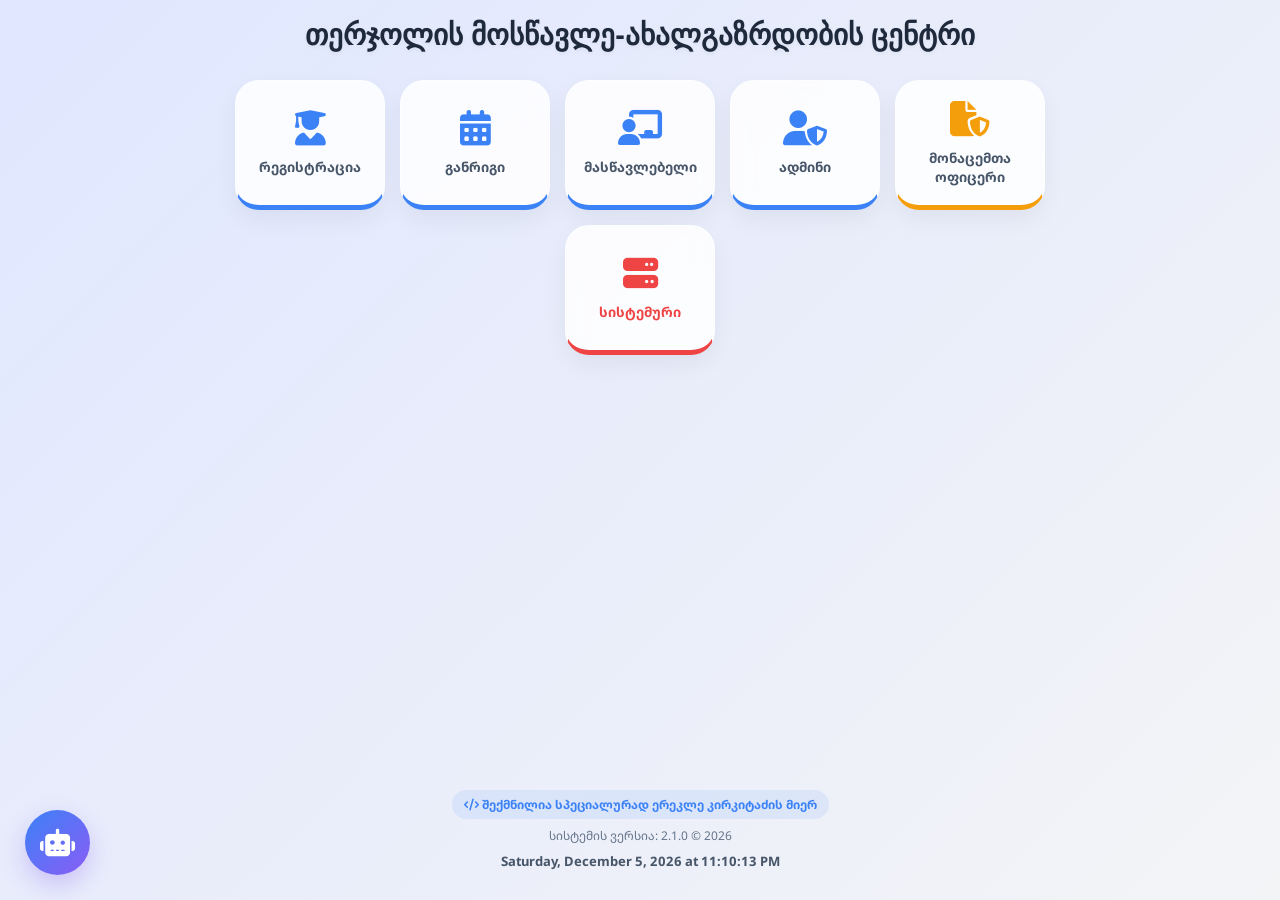
==== commit dce202a6: "Add files via upload" ====
--- a/index.html
+++ b/index.html
@@ -22,20 +22,6 @@
     <link rel="manifest" href="/manifest.json">
     <meta name="theme-color" content="#3b82f6">
     <link rel="apple-touch-icon" href="/logo.png">
-
-    <!-- 👇 OneSignal PUSH სკრიპტი 👇 -->
-    <script src="https://cdn.onesignal.com/sdks/web/v16/OneSignalSDK.page.js" defer></script>
-    <script>
-      window.OneSignalDeferred = window.OneSignalDeferred || [];
-      OneSignalDeferred.push(async function(OneSignal) {
-        await OneSignal.init({
-          appId: "96ab99c4-2e54-4771-86a0-e433fb225277",
-          safari_web_id: "", 
-          notifyButton: { enable: false } 
-        });
-      });
-    </script>
-    <!-- 👆 ---------------------- 👆 -->
 
     <link href="https://fonts.googleapis.com/css2?family=BPG+Banner+Caps&family=Noto+Sans+Georgian:wght@400;500;700&display=swap" rel="stylesheet">
     <link rel="stylesheet" href="https://cdnjs.cloudflare.com/ajax/libs/font-awesome/6.4.0/css/all.min.css">
@@ -330,7 +316,9 @@
     </div>
 
     <script>
-      const APPS_SCRIPT_URL = "https://script.google.com/macros/s/AKfycbw_K0DU38i6lgN0rWNT-cgj16DHS4Nkd3J2HltOK-ShzPeQyKCRYSF0mhEnQ6D--5V_3w/exec"; 
+      // 👇 აუცილებლად ჩასვი აქ შენი ახალი Apps Script-ის ლინკი 👇
+      const APPS_SCRIPT_URL = "https://script.google.com/macros/s/AKfycbyvipAq6yp-BlTsvKpU8KlkKQAZOn_emOYYxLJyuWvua1eB0fqfhbn6cg-zMMcilCSwug/exec"; 
+      
       let cachedClubs = [], currentClub = "", currentTeacher = "", currentTeacherEmail = "";
       let globalAdminData = []; let globalDpoData = []; let isMaintenance = false;
 
@@ -442,7 +430,6 @@
       async function checkMaintenanceStatus() { const status = await apiCall("checkSystemStatus"); isMaintenance = status.maintenance; let btn = document.getElementById('btnMaintenance'); if(isMaintenance) { btn.innerHTML = "სისტემის ჩართვა"; btn.style.background = "var(--secondary)"; } else { btn.innerHTML = "სისტემის გათიშვა (Maintenance)"; btn.style.background = "var(--danger)"; } }
       async function toggleMaintenance() { const msg = await apiCall("toggleMaintenance", { state: !isMaintenance }); showToast(msg); checkMaintenanceStatus(); }
       
-      // 🔔 --- მასწავლებლის ავტორიზაცია და OneSignal რეგისტრაცია --- 🔔
       async function loginTeacher() {
         const btn = document.getElementById('tLogBtn'); btn.innerHTML = 'მოწმდება...'; btn.disabled = true;
         let emailInput = document.getElementById('tEmail').value; let passInput = document.getElementById('tPass').value;
@@ -452,14 +439,6 @@
             currentTeacherEmail = emailInput; showSection('teacherDashboard'); currentClub = res.club; currentTeacher = res.teacherName;
             document.getElementById('dashTitle').innerHTML = `${res.club} <br><small style="color:#64748b; font-size:16px;">${res.teacherName}</small>`;
             loadStudents(res.club);
-            
-            // OneSignal მოწყობილობის მიბმა მასწავლებლის მეილზე
-            if (window.OneSignalDeferred) {
-               OneSignalDeferred.push(function(OneSignal) { 
-                 OneSignal.login(emailInput); 
-                 OneSignal.Slidedown.promptPush(); // სთავაზობს შეტყობინებების ჩართვას პირველივე შესვლაზე
-               });
-            }
         } else { showToast("არასწორი მონაცემები!", "error"); }
       }
 
@@ -470,19 +449,10 @@
       }
       async function saveAttendance() { let ids = Array.from(document.querySelectorAll('.att-check:checked')).map(c => c.value); if(!ids.length) return showToast("მონიშნეთ მოსწავლეები!", "error"); const msg = await apiCall("saveAttendance", { club: currentClub, teacher: currentTeacher, studentsList: ids }); if(msg) { showToast(msg); if(msg.includes("success")) playSuccessSound(); document.querySelectorAll('.att-check').forEach(c=>c.checked=false); } }
 
-      // 🔔 --- ადმინის ავტორიზაცია და OneSignal რეგისტრაცია --- 🔔
       async function loginAdmin() {
          const passInput = document.getElementById('aPass').value; const isValid = await apiCall("checkAdminPass", { pass: passInput });
          if(isValid) { 
              document.getElementById('adminLoginForm').style.display = 'none'; document.getElementById('adminContent').style.display = 'block'; switchAdminTab('stats'); 
-             
-             // OneSignal მოწყობილობის მიბმა Admin-ზე
-             if (window.OneSignalDeferred) {
-               OneSignalDeferred.push(function(OneSignal) { 
-                 OneSignal.login("admin"); 
-                 OneSignal.Slidedown.promptPush(); // სთავაზობს შეტყობინებების ჩართვას
-               });
-             }
          } else showToast("პაროლი არასწორია!", "error");
       }
       
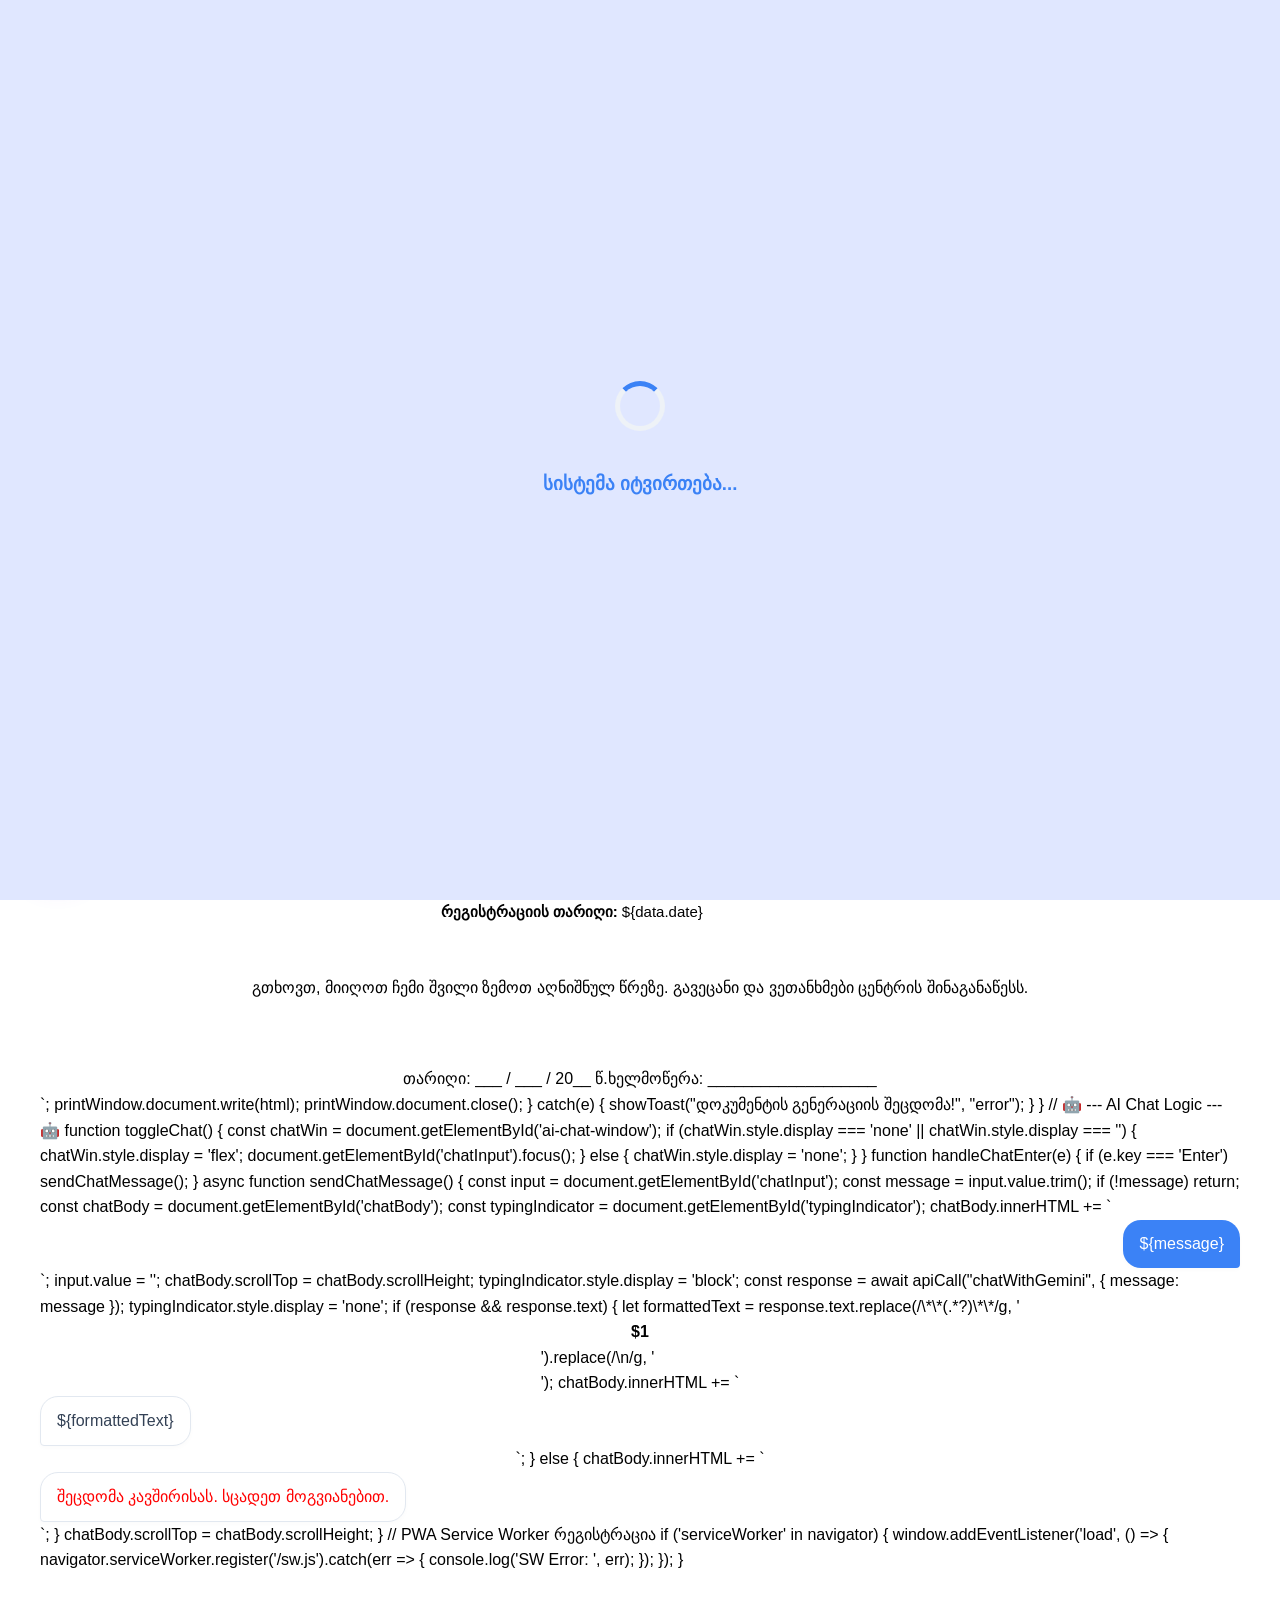
==== commit d4dc8e46: "Add files via upload" ====
--- a/index.html
+++ b/index.html
@@ -117,12 +117,15 @@
         <p style="color: #475569; max-width: 400px; line-height: 1.5;">მიმდინარეობს ტექნიკური სამუშაოები. გთხოვთ, შემოხვიდეთ მოგვიანებით.</p>
     </div>
     <div id="toast-container"></div>
+    
+    <!-- Modals -->
     <div id="scheduleModal" class="modal-overlay">
       <div class="modal-box">
         <div class="modal-header"><h3 style="margin:0; color:var(--primary); font-size: 16px;"><i class="fas fa-calendar-alt"></i> კლუბების განრიგი</h3><div onclick="document.getElementById('scheduleModal').style.display='none'" style="cursor:pointer; font-size:28px; color:#94a3b8;">&times;</div></div>
         <div class="modal-body" id="scheduleContent">იტვირთება...</div>
       </div>
     </div>
+    
     <div id="passChangeModal" class="modal-overlay">
       <div class="modal-box" style="max-width: 400px;">
         <div class="modal-header"><h3 style="margin:0; color:var(--primary); font-size: 16px;"><i class="fas fa-key"></i> პაროლის შეცვლა</h3><div onclick="document.getElementById('passChangeModal').style.display='none'" style="cursor:pointer; font-size:28px; color:#94a3b8;">&times;</div></div>
@@ -134,6 +137,7 @@
         </div>
       </div>
     </div>
+    
     <div id="termsModal" class="modal-overlay">
       <div class="modal-box">
         <div class="modal-header"><h3 style="margin:0; color:var(--primary); font-size: 16px;"><i class="fas fa-file-signature"></i> თანხმობის დოკუმენტი</h3><div onclick="document.getElementById('termsModal').style.display='none'" style="cursor:pointer; font-size:28px; color:#94a3b8;">&times;</div></div>
@@ -151,7 +155,9 @@
         </div>
       </div>
     </div>
+    
     <h1 style="margin-top:0;">თერჯოლის მოსწავლე-ახალგაზრდობის ცენტრი</h1>
+    
     <div class="main-menu" id="mainMenu">
       <div class="card" onclick="showSection('studentReg')"><i class="fas fa-user-graduate"></i><span>რეგისტრაცია</span></div>
       <div class="card" onclick="openSchedule()"><i class="fas fa-calendar-alt"></i><span>განრიგი</span></div>
@@ -160,6 +166,8 @@
       <div class="card" onclick="showSection('dpoPanel')" style="border-bottom-color:#f59e0b;"><i class="fas fa-file-shield" style="color:#f59e0b;"></i><span>მონაცემთა ოფიცერი</span></div>
       <div class="card" onclick="showSection('sysPanel')" style="border-bottom-color: var(--danger);"><i class="fas fa-server" style="color: var(--danger);"></i><span style="color: var(--danger);">სისტემური</span></div>
     </div>
+    
+    <!-- Sections -->
     <div id="studentReg" class="section-container">
       <div class="close-btn" onclick="goHome()"><i class="fas fa-times"></i></div>
       <h2 style="text-align:center; color:var(--primary); margin-top:0; font-size: 1.4rem;"><i class="fas fa-clipboard-list"></i> რეგისტრაცია</h2>
@@ -187,12 +195,14 @@
       </div>
       <button class="submit-btn" id="regBtn" onclick="submitRegistration()"><i class="fas fa-paper-plane"></i> დარეგისტრირება</button>
     </div>
+    
     <div id="teacherLogin" class="section-container" style="max-width:400px;">
       <div class="close-btn" onclick="goHome()"><i class="fas fa-times"></i></div>
       <h2 style="text-align:center; color:var(--primary); margin-top:0; font-size: 1.4rem;">მასწავლებელი</h2>
       <input type="email" id="tEmail" placeholder="ელ-ფოსტა"><input type="password" id="tPass" placeholder="პაროლი">
       <button class="submit-btn" id="tLogBtn" onclick="loginTeacher()">შესვლა</button>
     </div>
+    
     <div id="teacherDashboard" class="section-container" style="max-width:900px;">
        <div class="close-btn" onclick="goHome()"><i class="fas fa-times"></i></div>
        <div style="display:flex; flex-direction: column; gap: 15px;">
@@ -204,6 +214,7 @@
        </div>
        <div id="studentList" style="margin-top:20px;">იტვირთება...</div>
     </div>
+    
     <div id="adminPanel" class="section-container">
         <div class="close-btn" onclick="goHome()"><i class="fas fa-times"></i></div>
         <div id="adminLoginForm" style="max-width:400px; margin:auto;">
@@ -226,6 +237,7 @@
             </div>
         </div>
     </div>
+    
     <div id="dpoPanel" class="section-container" style="max-width:1000px;">
         <div class="close-btn" onclick="goHome()"><i class="fas fa-times"></i></div>
         <div id="dpoLoginForm" style="max-width:400px; margin:auto;">
@@ -242,6 +254,7 @@
              <div id="dpoListArea">იტვირთება...</div>
         </div>
     </div>
+    
     <div id="sysPanel" class="section-container" style="max-width:1000px;">
         <div class="close-btn" onclick="goHome()"><i class="fas fa-times"></i></div>
         <div id="sysLoginForm" style="max-width:400px; margin:auto;">
@@ -294,6 +307,8 @@
             </div>
         </div>
     </div>
+    
+    <!-- AI Chatbot -->
     <div id="ai-chat-btn" onclick="toggleChat()"><i class="fas fa-robot"></i></div>
     <div id="ai-chat-window">
       <div class="chat-header">
@@ -309,15 +324,17 @@
         <button onclick="sendChatMessage()"><i class="fas fa-paper-plane"></i></button>
       </div>
     </div>
+    
     <div class="app-footer">
         <div class="creator-badge"><i class="fas fa-code"></i> შექმნილია სპეციალურად ერეკლე კირკიტაძის მიერ</div><br>
         სისტემის ვერსია: 2.1.0 &copy; 2026
         <div id="liveClock" class="live-clock"></div>
     </div>
 
+    <!-- Scripts -->
     <script>
       // 👇 აუცილებლად ჩასვი აქ შენი ახალი Apps Script-ის ლინკი 👇
-      const APPS_SCRIPT_URL = "https://script.google.com/macros/s/AKfycbyvipAq6yp-BlTsvKpU8KlkKQAZOn_emOYYxLJyuWvua1eB0fqfhbn6cg-zMMcilCSwug/exec"; 
+      const APPS_SCRIPT_URL = "https://script.google.com/macros/s/AKfycbw4jVy7zmunoU_FPG_1EVDLzFh0PwxZCkuzLaOilm-pEC_WCAvfEdHDFn3wRUDme7e3jg/exec"; 
       
       let cachedClubs = [], currentClub = "", currentTeacher = "", currentTeacherEmail = "";
       let globalAdminData = []; let globalDpoData = []; let isMaintenance = false;
@@ -443,6 +460,7 @@
       }
 
       async function submitPasswordChange() { let oldP = document.getElementById('oldPass').value; let newP = document.getElementById('newPass').value; let confP = document.getElementById('newPassConfirm').value; if(!oldP || !newP || !confP) return showToast("შეავსეთ ყველა ველი!", "error"); if(newP !== confP) return showToast("ახალი პაროლები არ ემთხვევა!", "error"); let btn = document.getElementById('btnChangePass'); btn.innerHTML = 'მოწმდება...'; btn.disabled = true; const msg = await apiCall("changeTeacherPassword", { email: currentTeacherEmail, oldPass: oldP, newPass: newP }); if(msg) { showToast(msg); btn.innerHTML = '<i class="fas fa-save"></i> შენახვა'; btn.disabled = false; if(msg.includes("success")) { document.getElementById('passChangeModal').style.display = 'none'; document.getElementById('oldPass').value = ''; document.getElementById('newPass').value = ''; document.getElementById('newPassConfirm').value = ''; } } else { btn.innerHTML = '<i class="fas fa-save"></i> შენახვა'; btn.disabled = false; } }
+      
       async function loadStudents(club) {
          const st = await apiCall("getStudentsForTeacher", { clubName: club });
          if(st) { let html = `<button onclick="saveAttendance()" style="background:var(--secondary); padding:12px 18px; border:none; border-radius:12px; color:white; cursor:pointer; font-weight:bold; float:right; margin-bottom:15px; font-size:13px; transition:0.2s; box-shadow: 0 4px 10px rgba(16, 185, 129, 0.2);">დასწრების შენახვა</button> <table class="data-table"><tr><th>#</th><th>მოსწავლე</th><th>პირადი N</th><th class="print-hide" style="text-align:center;">განცხადება</th></tr>`; st.forEach((s, i) => { let stuData = JSON.stringify({ date: s.regDate || "", name: `${s.name} ${s.surname}`, club: currentClub, school: s.school || "", classNum: s.classNum || "", parentName: s.parentName || "", phone: s.phone || "", uId: s.uId || "" }).replace(/"/g, '&quot;'); html += `<tr> <td><input type="checkbox" class="att-check" value="${s.pId}" style="width:18px; height:18px; margin:0; accent-color:var(--secondary);"></td> <td><b>${s.name} ${s.surname}</b><br><small style="color:#64748b;">სხვა კლუბები: ${s.otherClubs}</small></td> <td>${s.pId}</td> <td class="print-hide" style="text-align:center;"> <button class="doc-btn" onclick="generateAppDoc('${stuData}')" style="background:var(--primary);" title="განცხადების ბეჭდვა"><i class="fas fa-print"></i></button> </td> </tr>`; }); document.getElementById('studentList').innerHTML = html + "</table>"; }
@@ -465,8 +483,85 @@
       async function loadDpoData() { document.getElementById('dpoListArea').innerHTML = "<div style='text-align:center; padding:20px;'><div class='spinner' style='margin:0 auto; width:30px; height:30px; border-width:3px;'></div></div>"; const list = await apiCall("getDpoData"); if(list) { globalDpoData = list; let html = `<table class="data-table"><tr><th>თარიღი</th><th>გვარი სახელი</th><th>პირადი N</th><th>ტელეფონი</th><th>სტატუსი</th><th class="print-hide" style="text-align:center;">დოკუმენტი</th></tr>`; if(list.length === 0) html += `<tr><td colspan="6">ბაზა ცარიელია</td></tr>`; list.forEach((s) => { let statusColor = s.consent.includes("დადასტურებულია") ? "var(--secondary)" : "var(--danger)"; let clubsJoined = s.clubs.join(", "); let stuData = JSON.stringify({ date: s.regDate, name: `${s.name} ${s.surname}`, pId: s.pId, phone: s.phone, parentName: s.parentName, clubs: clubsJoined, uId: s.uId }).replace(/"/g, '&quot;'); html += `<tr> <td>${s.regDate}</td><td><b>${s.surname} ${s.name}</b><br><small style="color:#64748b;">${clubsJoined}</small></td> <td>${s.pId}</td><td><a href="tel:${s.phone}" style="text-decoration:none; color:var(--primary); font-weight:500;">${s.phone}</a></td> <td style="color:${statusColor}; font-weight:bold;">${s.consent}</td> <td class="print-hide"> <div style="display:flex; justify-content:center;"> <button class="doc-btn" onclick="generateDpoDoc('${stuData}')" title="დოკუმენტის ბეჭდვა"><i class="fas fa-file-pdf"></i></button> </div> </td> </tr>`; }); html += `</table>`; document.getElementById('dpoListArea').innerHTML = html; } }
       function downloadDpoCSV() { if(!globalDpoData || !globalDpoData.length) return showToast("მონაცემები ცარიელია!", "error"); let csvContent = "\uFEFFსარეგისტრაციო N;თარიღი;გვარი სახელი;პირადი N;მშობელი;ტელეფონი;კლუბები;სტატუსი\n"; globalDpoData.forEach((s) => { csvContent += `${s.uId};${s.regDate};${s.surname} ${s.name};${s.pId};${s.parentName};${s.phone};${s.clubs.join(", ")};${s.consent}\n`; }); let encodedUri = "data:text/csv;charset=utf-8," + encodeURIComponent(csvContent); let link = document.createElement("a"); link.setAttribute("href", encodedUri); link.setAttribute("download", "DPO_ბაზა.csv"); document.body.appendChild(link); link.click(); document.body.removeChild(link); }
       
-      function generateDpoDoc(dataStr) { /* შენი არსებული ლოგიკა */ }
-      function generateAppDoc(dataStr) { /* შენი არსებული ლოგიკა */ }
+      // 📌 ---------------- 🖨️ დოკუმენტების გენერაცია 🖨️ ---------------- 📌
+      function generateDpoDoc(dataStr) { 
+        try {
+          let data = JSON.parse(dataStr);
+          let printWindow = window.open('', '_blank');
+          let html = `
+          <html>
+          <head>
+            <title>თანხმობის დოკუმენტი - ${data.name}</title>
+            <style>
+              body { font-family: 'Sylfaen', sans-serif; padding: 40px; line-height: 1.6; color: #000; }
+              h2, h3 { text-align: center; margin-bottom: 20px; }
+              .info-block { margin-bottom: 20px; font-size: 15px; }
+              .signature { margin-top: 50px; display: flex; justify-content: space-between; }
+            </style>
+          </head>
+          <body>
+            <h3>ა(ა)იპ თერჯოლის მოსწავლე-ახალგაზრდობის ცენტრი</h3>
+            <h2>თანხმობა პერსონალური მონაცემების დამუშავებაზე</h2>
+            <div class="info-block">
+              <p><b>სარეგისტრაციო N:</b> ${data.uId}</p>
+              <p><b>მოსწავლე:</b> ${data.name}</p>
+              <p><b>პირადი ნომერი:</b> ${data.pId}</p>
+              <p><b>მშობელი/კანონიერი წარმომადგენელი:</b> ${data.parentName}</p>
+              <p><b>ტელეფონი:</b> ${data.phone}</p>
+              <p><b>არჩეული კლუბები:</b> ${data.clubs}</p>
+              <p><b>რეგისტრაციის თარიღი:</b> ${data.date}</p>
+            </div>
+            <p style="text-align: justify;">წინამდებარე დოკუმენტით ვადასტურებ, რომ თანახმა ვარ ა(ა)იპ თერჯოლის მოსწავლე-ახალგაზრდობის ცენტრმა დაამუშავოს ჩემი და ჩემი შვილის პერსონალური მონაცემები ცენტრის შინაგანაწესისა და საქართველოს კანონმდებლობის შესაბამისად.</p>
+            <div class="signature">
+              <div>თარიღი: ___ / ___ / 20__ წ.</div>
+              <div>ხელმოწერა: ___________________</div>
+            </div>
+            <script>window.onload = function() { window.print(); }</script>
+          </body>
+          </html>`;
+          printWindow.document.write(html);
+          printWindow.document.close();
+        } catch(e) { showToast("დოკუმენტის გენერაციის შეცდომა!", "error"); }
+      }
+
+      function generateAppDoc(dataStr) { 
+        try {
+          let data = JSON.parse(dataStr);
+          let printWindow = window.open('', '_blank');
+          let html = `
+          <html>
+          <head>
+            <title>განცხადება - ${data.name}</title>
+            <style>
+              body { font-family: 'Sylfaen', sans-serif; padding: 40px; line-height: 1.6; color: #000; }
+              h2, h3 { text-align: center; margin-bottom: 20px; }
+              .info-block { margin-bottom: 20px; font-size: 15px; }
+              .signature { margin-top: 50px; display: flex; justify-content: space-between; }
+            </style>
+          </head>
+          <body>
+            <h3>ა(ა)იპ თერჯოლის მოსწავლე-ახალგაზრდობის ცენტრის დირექციას</h3>
+            <h2>გ ა ნ ც ხ ა დ ე ბ ა</h2>
+            <div class="info-block">
+              <p><b>სარეგისტრაციო N:</b> ${data.uId}</p>
+              <p><b>მოსწავლე:</b> ${data.name}</p>
+              <p><b>სკოლა / კლასი:</b> ${data.school} / ${data.classNum} კლასი</p>
+              <p><b>არჩეული კლუბი/წრე:</b> ${data.club}</p>
+              <p><b>მშობელი:</b> ${data.parentName} (${data.phone})</p>
+              <p><b>რეგისტრაციის თარიღი:</b> ${data.date}</p>
+            </div>
+            <p style="text-align: justify;">გთხოვთ, მიიღოთ ჩემი შვილი ზემოთ აღნიშნულ წრეზე. გავეცანი და ვეთანხმები ცენტრის შინაგანაწესს.</p>
+            <div class="signature">
+              <div>თარიღი: ___ / ___ / 20__ წ.</div>
+              <div>ხელმოწერა: ___________________</div>
+            </div>
+            <script>window.onload = function() { window.print(); }</script>
+          </body>
+          </html>`;
+          printWindow.document.write(html);
+          printWindow.document.close();
+        } catch(e) { showToast("დოკუმენტის გენერაციის შეცდომა!", "error"); }
+      }
 
       // 🤖 --- AI Chat Logic --- 🤖
       function toggleChat() { const chatWin = document.getElementById('ai-chat-window'); if (chatWin.style.display === 'none' || chatWin.style.display === '') { chatWin.style.display = 'flex'; document.getElementById('chatInput').focus(); } else { chatWin.style.display = 'none'; } }
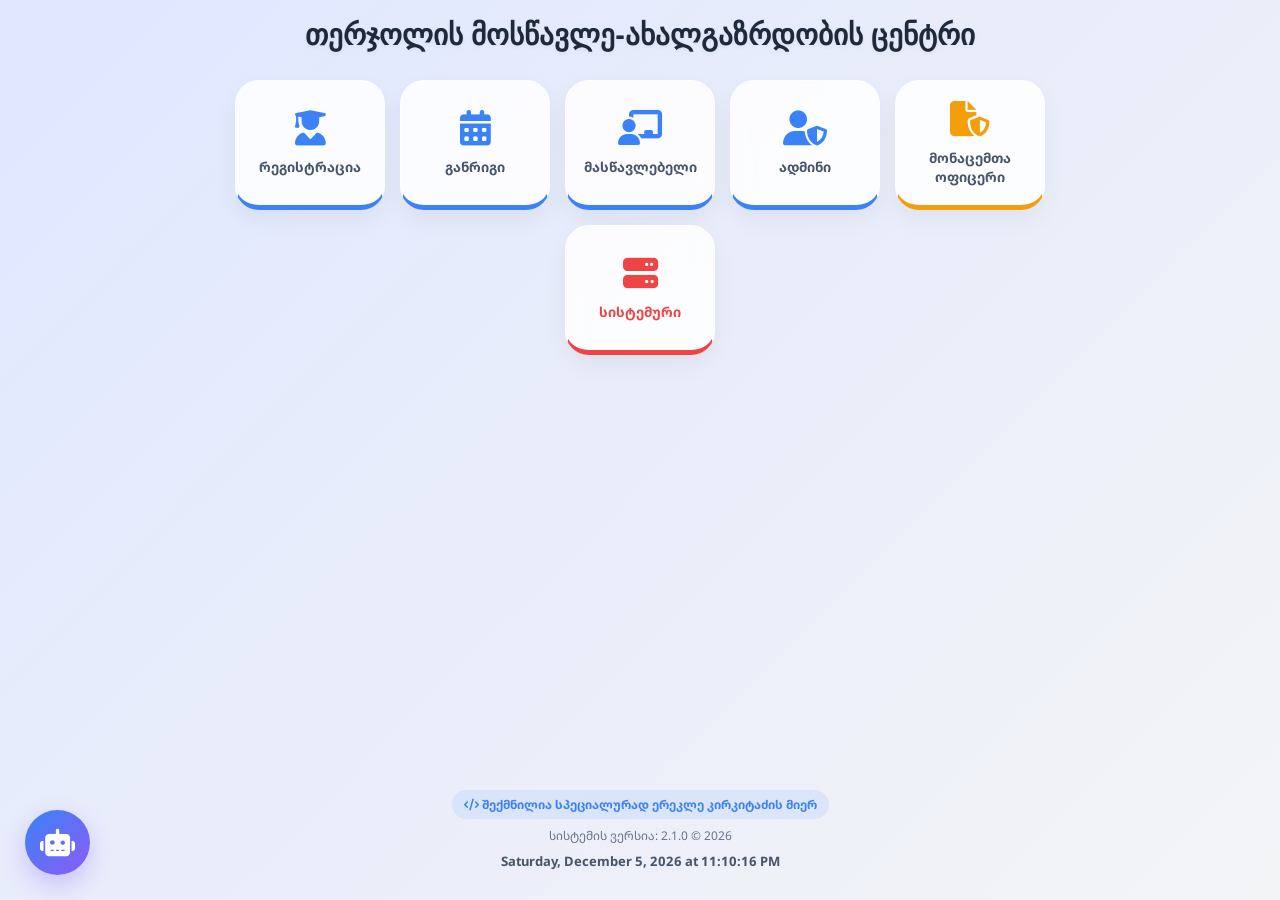
==== commit 2c48f40b: "Add files via upload" ====
--- a/index.html
+++ b/index.html
@@ -6,10 +6,12 @@
     <title>თერჯოლის მოსწავლე-ახალგაზრდობის ცენტრი</title>
     <meta name="description" content="თერჯოლის მოსწავლე-ახალგაზრდობის სოციალური დაცვის, მოქალაქეობრივი და ესთეტიკური აღზრდის მუნიციპალური ცენტრის ოფიციალური სარეგისტრაციო პორტალი.">
     
+    <!-- 👇 აქედან იწყება ლოგოს და საიტის სახელის კოდი 👇 -->
     <link rel="icon" href="/logo.png" type="image/png">
     <meta property="og:site_name" content="თერჯოლის მოსწავლე-ახალგაზრდობის ცენტრი">
     <meta property="og:title" content="თერჯოლის მოსწავლე-ახალგაზრდობის ცენტრი">
     
+    <!-- Google-სთვის საიტის სახელის დაფიქსირება (Schema) -->
     <script type="application/ld+json">
     {
       "@context": "https://schema.org",
@@ -19,80 +21,156 @@
     }
     </script>
     
+    <!-- 👇 PWA-ს (მობილური აპლიკაციის) მხარდაჭერა 👇 -->
     <link rel="manifest" href="/manifest.json">
     <meta name="theme-color" content="#3b82f6">
     <link rel="apple-touch-icon" href="/logo.png">
-
+    <!-- 👆 აქ მთავრდება დამატებული კოდი 👆 -->
+
+    <!-- შრიფტების განახლებული ბმული (BPG Banner + Noto Sans Georgian) -->
     <link href="https://fonts.googleapis.com/css2?family=BPG+Banner+Caps&family=Noto+Sans+Georgian:wght@400;500;700&display=swap" rel="stylesheet">
     <link rel="stylesheet" href="https://cdnjs.cloudflare.com/ajax/libs/font-awesome/6.4.0/css/all.min.css">
     
     <style>
+      /* 🎨 განახლებული ფერები და სტილები 🎨 */
       :root { 
-        --primary: #3b82f6; 
+        --primary: #3b82f6; /* უფრო თანამედროვე ლურჯი */
         --secondary: #10b981; 
         --accent: #f43f5e; 
         --danger: #ef4444; 
-        --bg: linear-gradient(135deg, #e0e7ff 0%, #f3f4f6 100%); 
+        --bg: linear-gradient(135deg, #e0e7ff 0%, #f3f4f6 100%); /* მსუბუქი გრადიენტი */
         --text: #1e293b; 
-        --card-bg: rgba(255, 255, 255, 0.85);
-      }
+        --card-bg: rgba(255, 255, 255, 0.85); /* Glassmorphism გამჭვირვალობა */
+      }
+      
       * { box-sizing: border-box; outline: none; transition: all 0.25s ease; }
-      body { font-family: 'Noto Sans Georgian', sans-serif; background: var(--bg); background-attachment: fixed; margin: 0; padding: 15px; min-height: 100vh; display: flex; flex-direction: column; align-items: center; color: var(--text); }
-      h1, h2, h3, h4, .modal-header h3 { font-family: 'BPG Banner Caps', sans-serif; }
+      
+      body { 
+        font-family: 'Noto Sans Georgian', sans-serif; /* წაკითხვადი შრიფტი ტექსტებისთვის */
+        background: var(--bg); 
+        background-attachment: fixed;
+        margin: 0; 
+        padding: 15px; 
+        min-height: 100vh; 
+        display: flex; 
+        flex-direction: column; 
+        align-items: center; 
+        color: var(--text); 
+      }
+      
+      /* სათაურებისთვის ვტოვებთ BPG Banner Caps-ს */
+      h1, h2, h3, h4, .modal-header h3 { 
+        font-family: 'BPG Banner Caps', sans-serif; 
+      }
+      
       #loader-overlay { position: fixed; top: 0; left: 0; width: 100%; height: 100%; background: #e0e7ff; z-index: 99999; display: flex; flex-direction: column; align-items: center; justify-content: center; transition: opacity 0.4s ease; }
       #maintenance-overlay { display: none; position: fixed; top: 0; left: 0; width: 100%; height: 100%; background: rgba(255,255,255,0.95); z-index: 100000; flex-direction: column; align-items: center; justify-content: center; text-align: center; padding: 20px; }
       .spinner { width: 50px; height: 50px; border: 5px solid #eef2f7; border-top-color: var(--primary); border-radius: 50%; animation: spin 1s linear infinite; margin-bottom: 20px; }
       @keyframes spin { to { transform: rotate(360deg); } }
+      
       #fb-warning { display: none; background: #fff3cd; color: #856404; padding: 15px; border-radius: 12px; margin-bottom: 20px; width: 100%; max-width: 500px; text-align: center; font-size: 14px; box-shadow: 0 4px 6px rgba(0,0,0,0.05); }
+      
       h1 { text-align: center; color: #1e293b; font-size: 1.8rem; margin-top: 30px; margin-bottom: 25px; line-height: 1.4; padding: 0 10px; text-shadow: 0 2px 4px rgba(0,0,0,0.05); }
+      
       .main-menu { display: flex; gap: 15px; flex-wrap: wrap; justify-content: center; width: 100%; max-width: 900px; }
-      .card { background: var(--card-bg); backdrop-filter: blur(10px); border: 1px solid rgba(255,255,255,0.5); width: 150px; height: 130px; border-radius: 24px; box-shadow: 0 10px 25px rgba(0,0,0,0.05); display: flex; flex-direction: column; justify-content: center; align-items: center; cursor: pointer; border-bottom: 5px solid var(--primary); animation: cardEntrance 0.7s backwards; }
-      .card:hover { transform: translateY(-8px) scale(1.03); box-shadow: 0 20px 40px rgba(59, 130, 246, 0.15); border-bottom-width: 8px; }
+      
+      /* ბარათების განახლებული დიზაინი (Glassmorphism) */
+      .card { 
+        background: var(--card-bg); 
+        backdrop-filter: blur(10px); 
+        border: 1px solid rgba(255,255,255,0.5);
+        width: 150px; 
+        height: 130px; 
+        border-radius: 24px; 
+        box-shadow: 0 10px 25px rgba(0,0,0,0.05); 
+        display: flex; 
+        flex-direction: column; 
+        justify-content: center; 
+        align-items: center; 
+        cursor: pointer; 
+        border-bottom: 5px solid var(--primary); 
+        animation: cardEntrance 0.7s backwards; 
+      }
+      
+      .card:hover { 
+        transform: translateY(-8px) scale(1.03); 
+        box-shadow: 0 20px 40px rgba(59, 130, 246, 0.15); 
+        border-bottom-width: 8px;
+      }
+      
       .card:nth-child(1) { animation-delay: 0.1s; } .card:nth-child(2) { animation-delay: 0.2s; } .card:nth-child(3) { animation-delay: 0.3s; } .card:nth-child(4) { animation-delay: 0.4s; } .card:nth-child(5) { animation-delay: 0.5s; } .card:nth-child(6) { animation-delay: 0.6s; }
       @keyframes cardEntrance { from { opacity: 0; transform: translateY(40px) scale(0.9); } to { opacity: 1; transform: translateY(0) scale(1); } }
+      
       .card i { font-size: 2.2em; margin-bottom: 12px; color: var(--primary); }
       .card span { font-size: 0.85em; text-align: center; color: #475569; font-weight: 700; padding: 0 5px; }
+
       .section-container { display: none; background: rgba(255,255,255,0.95); backdrop-filter: blur(10px); border: 1px solid rgba(255,255,255,0.5); padding: 30px; border-radius: 24px; box-shadow: 0 15px 40px rgba(0,0,0,0.08); width: 100%; max-width: 800px; margin-top: 15px; position: relative; animation: slideUpFade 0.5s forwards; }
       @keyframes slideUpFade { from { opacity: 0; transform: translateY(30px); } to { opacity: 1; transform: translateY(0); } }
       .close-btn { position: absolute; top: 15px; right: 15px; font-size: 22px; cursor: pointer; color: #94a3b8; width: 35px; height: 35px; display: flex; align-items: center; justify-content: center; background: #f8f9fa; border-radius: 50%; }
       .close-btn:hover { background: #ffebeb; color: var(--accent); transform: rotate(90deg); }
+
+      /* ინფუთების და სელექტების გაუმჯობესება */
       input, select, button { font-family: inherit; }
-      input, select { width: 100%; padding: 14px 18px; margin: 8px 0; border-radius: 14px; border: 2px solid #e2e8f0; background: #ffffff; font-size: 14px; }
-      input:focus, select:focus { border-color: var(--primary); background: #ffffff; box-shadow: 0 0 0 4px rgba(59, 130, 246, 0.15); transform: translateY(-1px); }
+      input, select { 
+        width: 100%; 
+        padding: 14px 18px; 
+        margin: 8px 0; 
+        border-radius: 14px; 
+        border: 2px solid #e2e8f0; 
+        background: #ffffff; 
+        font-size: 14px; 
+      }
+      input:focus, select:focus { 
+        border-color: var(--primary); 
+        background: #ffffff; 
+        box-shadow: 0 0 0 4px rgba(59, 130, 246, 0.15); 
+        transform: translateY(-1px);
+      }
+      
       button.submit-btn { width: 100%; padding: 15px; background: linear-gradient(135deg, var(--primary), #2563eb); color: white; border: none; border-radius: 14px; cursor: pointer; font-weight: bold; font-size: 15px; margin-top: 20px; box-shadow: 0 8px 15px rgba(59, 130, 246, 0.3); }
       button.submit-btn.danger { background: linear-gradient(135deg, var(--danger), #b91c1c); box-shadow: 0 8px 15px rgba(239, 68, 68, 0.3); }
       button.submit-btn:disabled { background: #93c5fd; cursor: not-allowed; box-shadow: none; }
       button.submit-btn:hover:not(:disabled) { transform: translateY(-2px); box-shadow: 0 10px 20px rgba(59, 130, 246, 0.4); }
+      
       .admin-btn-group { display: flex; gap: 10px; margin-bottom: 20px; flex-wrap: wrap; }
       .admin-btn { flex: 1; min-width: 100px; padding: 12px; border: none; border-radius: 12px; cursor: pointer; background: #f1f5f9; color: #475569; font-weight: bold; font-size: 13px; }
       .admin-btn.active { background: var(--primary); color: white; box-shadow: 0 4px 10px rgba(59, 130, 246, 0.2); }
       .admin-btn.danger.active { background: var(--danger); color: white; box-shadow: 0 4px 10px rgba(239, 68, 68, 0.2); }
+
       .data-table { width: 100%; border-collapse: collapse; margin-top: 15px; font-size: 13px; background: white; border-radius: 12px; overflow: hidden; box-shadow: 0 4px 6px rgba(0,0,0,0.02); }
       .data-table th, .data-table td { padding: 14px 12px; border-bottom: 1px solid #f1f5f9; text-align: left; }
       .data-table th { background: #f8fafc; color: var(--primary); font-weight: bold; }
       .data-table tr:hover td { background: #f8fafc; }
+      
       .modal-overlay { display: none; position: fixed; top: 0; left: 0; width: 100%; height: 100%; background: rgba(15, 23, 42, 0.6); z-index: 10000; align-items: center; justify-content: center; backdrop-filter: blur(5px); }
       .modal-box { background: white; width: 95%; max-width: 800px; max-height: 90vh; border-radius: 24px; display: flex; flex-direction: column; margin: 10px; animation: modalPop 0.4s forwards; box-shadow: 0 25px 50px -12px rgba(0, 0, 0, 0.25); }
       @keyframes modalPop { from { opacity: 0; transform: scale(0.9); } to { opacity: 1; transform: scale(1); } }
       .modal-header { padding: 18px 24px; border-bottom: 1px solid #f1f5f9; display: flex; justify-content: space-between; align-items: center; }
       .modal-body { padding: 24px; overflow-y: auto; flex: 1; }
+
       #toast-container { position: fixed; bottom: 20px; right: 20px; z-index: 99999; display: flex; flex-direction: column; gap: 10px; max-width: 90%; }
       .toast { padding: 15px 20px; border-radius: 12px; color: white; font-weight: bold; animation: slideIn 0.3s, fadeOut 0.5s 3.5s forwards; display: flex; align-items: center; gap: 10px; font-size: 14px; box-shadow: 0 10px 25px rgba(0,0,0,0.15); }
       .toast.success { background: linear-gradient(135deg, #10b981, #059669); }
       .toast.error { background: linear-gradient(135deg, #ef4444, #dc2626); }
       @keyframes slideIn { from { transform: translateX(100%); } to { transform: translateX(0); } }
       @keyframes fadeOut { to { opacity: 0; visibility: hidden; } }
+
       .doc-btn { background: #f59e0b; color: white; border: none; padding: 8px 12px; border-radius: 8px; cursor: pointer; font-size: 12px; font-weight: bold; }
       .doc-btn:hover { background: #d97706; transform: translateY(-1px); }
       .del-btn { background: var(--danger); color: white; border: none; padding: 8px 12px; border-radius: 8px; cursor: pointer; font-size: 12px; font-weight: bold; }
       .del-btn:hover { background: #b91c1c; transform: translateY(-1px); }
+      
       .flex-row { display: flex; gap: 15px; }
+      
       .app-footer { text-align: center; color: #64748b; font-size: 12px; margin-top: auto; padding: 30px 0 15px 0; width: 100%; }
       .creator-badge { font-weight: bold; color: var(--primary); margin-bottom: 8px; display: inline-block; padding: 6px 12px; background: rgba(59, 130, 246, 0.1); border-radius: 20px; }
       .live-clock { font-size: 13px; font-weight: bold; color: #475569; margin-top: 8px; }
+
+      /* 🤖 AI ჩატის სტილები 🤖 */
       #ai-chat-btn { position: fixed; bottom: 25px; left: 25px; width: 65px; height: 65px; background: linear-gradient(135deg, var(--primary), #8b5cf6); border-radius: 50%; display: flex; justify-content: center; align-items: center; color: white; font-size: 28px; cursor: pointer; box-shadow: 0 10px 25px rgba(139, 92, 246, 0.3); z-index: 9999; animation: bounceIn 0.5s ease; transition: transform 0.3s; }
       #ai-chat-btn:hover { transform: scale(1.1) rotate(5deg); }
       @keyframes bounceIn { 0% { transform: scale(0); } 50% { transform: scale(1.2); } 100% { transform: scale(1); } }
+
       #ai-chat-window { position: fixed; bottom: 105px; left: 25px; width: 360px; height: 480px; background: white; border-radius: 24px; box-shadow: 0 20px 50px rgba(0,0,0,0.15); display: none; flex-direction: column; z-index: 9999; overflow: hidden; animation: slideUpFade 0.3s ease; border: 1px solid #f1f5f9; }
       .chat-header { background: linear-gradient(135deg, var(--primary), #8b5cf6); color: white; padding: 18px 20px; font-weight: bold; display: flex; justify-content: space-between; align-items: center; font-size: 15px; }
       .chat-body { flex: 1; padding: 18px; overflow-y: auto; display: flex; flex-direction: column; gap: 12px; background: #f8fafc; font-size: 14px; }
@@ -104,21 +182,30 @@
       .chat-input-area button { background: var(--primary); border: none; width: 45px; height: 45px; border-radius: 50%; color: white; margin-left: 10px; cursor: pointer; transition: 0.2s; display: flex; align-items: center; justify-content: center; }
       .chat-input-area button:hover { background: #2563eb; transform: scale(1.05); }
       .typing-indicator { font-size: 12px; color: #94a3b8; align-self: flex-start; margin-left: 8px; display: none; padding: 5px 0; }
+
       @media print { body { background: white; padding: 0; margin: 0; } .main-menu, .card, .close-btn, .submit-btn, .print-hide, h1, #toast-container, .doc-btn, .app-footer, .admin-btn-group, #ai-chat-btn, #ai-chat-window { display: none !important; } .section-container { box-shadow: none; border: none; display: block !important; width: 100%; max-width: 100%; margin: 0; padding: 0; } .tab-content { display: none; } .tab-content.active-print { display: block !important; } }
-      @media (max-width: 600px) { .card { width: 46%; height: 110px; } .section-container { padding: 20px 15px; width: 100%; border-radius: 20px; } .flex-row { flex-direction: column; gap: 0; } .data-table { display: block; overflow-x: auto; white-space: nowrap; } #ai-chat-window { width: 90%; left: 5%; bottom: 100px; height: 60vh; } }
+      @media (max-width: 600px) { 
+        .card { width: 46%; height: 110px; } 
+        .section-container { padding: 20px 15px; width: 100%; border-radius: 20px; } 
+        .flex-row { flex-direction: column; gap: 0; } 
+        .data-table { display: block; overflow-x: auto; white-space: nowrap; } 
+        #ai-chat-window { width: 90%; left: 5%; bottom: 100px; height: 60vh; }
+      }
     </style>
   </head>
   <body>
+
     <div id="loader-overlay"><div class="spinner"></div><h3 style="color: var(--primary); font-family: 'BPG Banner Caps', sans-serif;">სისტემა იტვირთება...</h3></div>
     <div id="fb-warning"><i class="fas fa-exclamation-triangle"></i> გთხოვთ, გახსნათ ბმული სისტემურ ბრაუზერში (Chrome, Safari).</div>
+    
     <div id="maintenance-overlay">
         <i class="fas fa-tools" style="font-size: 50px; color: var(--danger); margin-bottom: 20px;"></i>
         <h2 style="color: var(--danger);">სისტემა დროებით გათიშულია</h2>
         <p style="color: #475569; max-width: 400px; line-height: 1.5;">მიმდინარეობს ტექნიკური სამუშაოები. გთხოვთ, შემოხვიდეთ მოგვიანებით.</p>
     </div>
+
     <div id="toast-container"></div>
-    
-    <!-- Modals -->
+
     <div id="scheduleModal" class="modal-overlay">
       <div class="modal-box">
         <div class="modal-header"><h3 style="margin:0; color:var(--primary); font-size: 16px;"><i class="fas fa-calendar-alt"></i> კლუბების განრიგი</h3><div onclick="document.getElementById('scheduleModal').style.display='none'" style="cursor:pointer; font-size:28px; color:#94a3b8;">&times;</div></div>
@@ -137,7 +224,7 @@
         </div>
       </div>
     </div>
-    
+
     <div id="termsModal" class="modal-overlay">
       <div class="modal-box">
         <div class="modal-header"><h3 style="margin:0; color:var(--primary); font-size: 16px;"><i class="fas fa-file-signature"></i> თანხმობის დოკუმენტი</h3><div onclick="document.getElementById('termsModal').style.display='none'" style="cursor:pointer; font-size:28px; color:#94a3b8;">&times;</div></div>
@@ -155,9 +242,9 @@
         </div>
       </div>
     </div>
-    
+
     <h1 style="margin-top:0;">თერჯოლის მოსწავლე-ახალგაზრდობის ცენტრი</h1>
-    
+
     <div class="main-menu" id="mainMenu">
       <div class="card" onclick="showSection('studentReg')"><i class="fas fa-user-graduate"></i><span>რეგისტრაცია</span></div>
       <div class="card" onclick="openSchedule()"><i class="fas fa-calendar-alt"></i><span>განრიგი</span></div>
@@ -166,8 +253,7 @@
       <div class="card" onclick="showSection('dpoPanel')" style="border-bottom-color:#f59e0b;"><i class="fas fa-file-shield" style="color:#f59e0b;"></i><span>მონაცემთა ოფიცერი</span></div>
       <div class="card" onclick="showSection('sysPanel')" style="border-bottom-color: var(--danger);"><i class="fas fa-server" style="color: var(--danger);"></i><span style="color: var(--danger);">სისტემური</span></div>
     </div>
-    
-    <!-- Sections -->
+
     <div id="studentReg" class="section-container">
       <div class="close-btn" onclick="goHome()"><i class="fas fa-times"></i></div>
       <h2 style="text-align:center; color:var(--primary); margin-top:0; font-size: 1.4rem;"><i class="fas fa-clipboard-list"></i> რეგისტრაცია</h2>
@@ -184,9 +270,12 @@
       <input type="text" id="sParentName" placeholder="მშობლის სახელი და გვარი *" required>
       <input type="tel" id="sParentPhone" placeholder="მშობლის ტელეფონი *" required>
       <input type="email" id="sParentEmail" placeholder="ელ-ფოსტა (არასავალდებულო)">
+      
       <label style="font-weight:bold; font-size:14px; margin-top:25px; display:block; color:var(--primary); margin-left: 5px;">აირჩიეთ კლუბები *</label>
       <div style="font-size: 12px; color:#64748b; margin-bottom: 12px; margin-left: 5px;"><i class="fas fa-info-circle"></i> შეგიძლიათ მოინიშნოთ რამდენიმე კლუბი ერთდროულად</div>
+      
       <div id="sClubContainer" style="display:flex; flex-direction:column; gap:8px;"></div>
+      
       <div style="font-size:13px; margin-top:25px; background:#fffbeb; padding:18px; border-radius:14px; border-left:4px solid #f59e0b; box-shadow: 0 4px 6px rgba(0,0,0,0.02);">
          <p style="margin-top:0; color:#b45309; font-weight:bold; font-size:13px; line-height: 1.5;"><i class="fas fa-info-circle"></i> რეგისტრაციის დასასრულებლად სავალდებულოა დოკუმენტის გაცნობა</p>
          <button type="button" onclick="document.getElementById('termsModal').style.display='flex'" style="background:#f59e0b; color:white; border:none; padding:12px 15px; border-radius:10px; cursor:pointer; font-weight:bold; margin-bottom:15px; font-size: 13px; width: 100%; transition: 0.2s;"><i class="fas fa-file-pdf"></i> დოკუმენტის გახსნა</button>
@@ -195,14 +284,14 @@
       </div>
       <button class="submit-btn" id="regBtn" onclick="submitRegistration()"><i class="fas fa-paper-plane"></i> დარეგისტრირება</button>
     </div>
-    
+
     <div id="teacherLogin" class="section-container" style="max-width:400px;">
       <div class="close-btn" onclick="goHome()"><i class="fas fa-times"></i></div>
       <h2 style="text-align:center; color:var(--primary); margin-top:0; font-size: 1.4rem;">მასწავლებელი</h2>
       <input type="email" id="tEmail" placeholder="ელ-ფოსტა"><input type="password" id="tPass" placeholder="პაროლი">
       <button class="submit-btn" id="tLogBtn" onclick="loginTeacher()">შესვლა</button>
     </div>
-    
+
     <div id="teacherDashboard" class="section-container" style="max-width:900px;">
        <div class="close-btn" onclick="goHome()"><i class="fas fa-times"></i></div>
        <div style="display:flex; flex-direction: column; gap: 15px;">
@@ -214,7 +303,7 @@
        </div>
        <div id="studentList" style="margin-top:20px;">იტვირთება...</div>
     </div>
-    
+
     <div id="adminPanel" class="section-container">
         <div class="close-btn" onclick="goHome()"><i class="fas fa-times"></i></div>
         <div id="adminLoginForm" style="max-width:400px; margin:auto;">
@@ -237,7 +326,7 @@
             </div>
         </div>
     </div>
-    
+
     <div id="dpoPanel" class="section-container" style="max-width:1000px;">
         <div class="close-btn" onclick="goHome()"><i class="fas fa-times"></i></div>
         <div id="dpoLoginForm" style="max-width:400px; margin:auto;">
@@ -254,7 +343,7 @@
              <div id="dpoListArea">იტვირთება...</div>
         </div>
     </div>
-    
+
     <div id="sysPanel" class="section-container" style="max-width:1000px;">
         <div class="close-btn" onclick="goHome()"><i class="fas fa-times"></i></div>
         <div id="sysLoginForm" style="max-width:400px; margin:auto;">
@@ -269,6 +358,7 @@
                 <button class="admin-btn danger" onclick="switchSysTab('Students')" id="btnSysStudents"><i class="fas fa-users"></i> მოსწავლეები</button>
                 <button class="admin-btn danger" onclick="switchSysTab('System')" id="btnSysSystem"><i class="fas fa-cog"></i> სისტემა</button>
             </div>
+            
             <div id="tabSysClubs" class="tab-content">
                 <div style="background:#f8fafc; padding:20px; border-radius:14px; margin-bottom:20px; border: 1px solid #e2e8f0;">
                     <h4 style="margin-top:0; color:#334155;">ახალი კლუბის დამატება</h4>
@@ -281,6 +371,7 @@
                 </div>
                 <div id="sysClubsArea">იტვირთება...</div>
             </div>
+            
             <div id="tabSysStaff" class="tab-content" style="display:none;">
                 <div style="background:#f8fafc; padding:20px; border-radius:14px; margin-bottom:20px; border: 1px solid #e2e8f0;">
                     <h4 style="margin-top:0; color:#334155;">ახალი მასწავლებლის დამატება</h4>
@@ -294,10 +385,12 @@
                 </div>
                 <div id="sysStaffArea">იტვირთება...</div>
             </div>
+            
             <div id="tabSysStudents" class="tab-content" style="display:none;">
                 <input type="text" id="sysSearch" onkeyup="filterTable('sysSearch', 'sysStudentsArea')" placeholder="🔍 მოძებნე გასაუქმებელი მოსწავლე..." style="max-width:300px; margin-bottom: 20px;">
                 <div id="sysStudentsArea">იტვირთება...</div>
             </div>
+            
             <div id="tabSysSystem" class="tab-content" style="display:none;">
                 <div style="background:#fef3c7; padding:25px; border-radius:14px; border-left:5px solid #f59e0b; box-shadow: 0 4px 6px rgba(0,0,0,0.02);">
                     <h3 style="margin-top:0; color:#b45309;"><i class="fas fa-exclamation-triangle"></i> ტექნიკური რეჟიმი (Maintenance)</h3>
@@ -307,9 +400,9 @@
             </div>
         </div>
     </div>
-    
-    <!-- AI Chatbot -->
+
     <div id="ai-chat-btn" onclick="toggleChat()"><i class="fas fa-robot"></i></div>
+
     <div id="ai-chat-window">
       <div class="chat-header">
         <span><i class="fas fa-robot"></i> AI ასისტენტი</span>
@@ -324,252 +417,660 @@
         <button onclick="sendChatMessage()"><i class="fas fa-paper-plane"></i></button>
       </div>
     </div>
-    
+
     <div class="app-footer">
         <div class="creator-badge"><i class="fas fa-code"></i> შექმნილია სპეციალურად ერეკლე კირკიტაძის მიერ</div><br>
         სისტემის ვერსია: 2.1.0 &copy; 2026
         <div id="liveClock" class="live-clock"></div>
     </div>
 
-    <!-- Scripts -->
     <script>
-      // 👇 აუცილებლად ჩასვი აქ შენი ახალი Apps Script-ის ლინკი 👇
-      const APPS_SCRIPT_URL = "https://script.google.com/macros/s/AKfycbw4jVy7zmunoU_FPG_1EVDLzFh0PwxZCkuzLaOilm-pEC_WCAvfEdHDFn3wRUDme7e3jg/exec"; 
-      
+      // ⚠️ აქ ჩასვი შენი განახლებული GOOGLE WEB APP LINK ⚠️
+      const APPS_SCRIPT_URL = "https://script.google.com/macros/s/AKfycbxm1rWkYr9JZ8Qj3K1DtuHWdPbQr2132fx4LOfzRCdDQOEJ1Q3EngthB4nggL7BgfYNSw/exec"; 
+
       let cachedClubs = [], currentClub = "", currentTeacher = "", currentTeacherEmail = "";
-      let globalAdminData = []; let globalDpoData = []; let isMaintenance = false;
+      let globalAdminData = []; let globalDpoData = [];
+      let isMaintenance = false;
 
       async function apiCall(actionName, dataPayload = {}) {
         try {
-          const response = await fetch(APPS_SCRIPT_URL, { method: 'POST', headers: { 'Content-Type': 'text/plain;charset=utf-8' }, body: JSON.stringify({ action: actionName, ...dataPayload }) });
+          const response = await fetch(APPS_SCRIPT_URL, {
+            method: 'POST',
+            headers: { 'Content-Type': 'text/plain;charset=utf-8' },
+            body: JSON.stringify({ action: actionName, ...dataPayload })
+          });
           return await response.json();
-        } catch (error) { showToast("სერვერთან კავშირის შეცდომა!", "error"); return null; }
+        } catch (error) {
+          showToast("სერვერთან კავშირის შეცდომა!", "error");
+          return null;
+        }
       }
 
       function playSuccessSound() {
-        try { const audioCtx = new (window.AudioContext || window.webkitAudioContext)(); const oscillator = audioCtx.createOscillator(); const gainNode = audioCtx.createGain(); oscillator.type = 'sine'; oscillator.frequency.setValueAtTime(1046.50, audioCtx.currentTime); gainNode.gain.setValueAtTime(0, audioCtx.currentTime); gainNode.gain.linearRampToValueAtTime(0.3, audioCtx.currentTime + 0.05); gainNode.gain.exponentialRampToValueAtTime(0.00001, audioCtx.currentTime + 0.5); oscillator.connect(gainNode); gainNode.connect(audioCtx.destination); oscillator.start(); oscillator.stop(audioCtx.currentTime + 0.5); } catch(e) {}
+        try {
+          const audioCtx = new (window.AudioContext || window.webkitAudioContext)();
+          const oscillator = audioCtx.createOscillator();
+          const gainNode = audioCtx.createGain();
+          oscillator.type = 'sine';
+          oscillator.frequency.setValueAtTime(1046.50, audioCtx.currentTime); 
+          gainNode.gain.setValueAtTime(0, audioCtx.currentTime);
+          gainNode.gain.linearRampToValueAtTime(0.3, audioCtx.currentTime + 0.05);
+          gainNode.gain.exponentialRampToValueAtTime(0.00001, audioCtx.currentTime + 0.5);
+          oscillator.connect(gainNode);
+          gainNode.connect(audioCtx.destination);
+          oscillator.start();
+          oscillator.stop(audioCtx.currentTime + 0.5);
+        } catch(e) {}
       }
 
       function showToast(message, type = "info") {
-        const container = document.getElementById("toast-container"); const toast = document.createElement("div"); const isSuccess = message.includes("success") || type === "success"; toast.className = `toast ${isSuccess ? "success" : "error"}`; toast.innerHTML = `<i class="fas ${isSuccess ? 'fa-check-circle' : 'fa-exclamation-circle'}"></i> <span>${message.replace("success:", "").replace("error:", "").trim()}</span>`; container.appendChild(toast); setTimeout(() => toast.remove(), 4000);
+        const container = document.getElementById("toast-container");
+        const toast = document.createElement("div");
+        const isSuccess = message.includes("success") || type === "success";
+        toast.className = `toast ${isSuccess ? "success" : "error"}`;
+        toast.innerHTML = `<i class="fas ${isSuccess ? 'fa-check-circle' : 'fa-exclamation-circle'}"></i> <span>${message.replace("success:", "").replace("error:", "").trim()}</span>`;
+        container.appendChild(toast);
+        setTimeout(() => toast.remove(), 4000);
       }
 
       function updateClock() {
-        const now = new Date(); document.getElementById('liveClock').innerText = now.toLocaleDateString('ka-GE', { weekday: 'long', year: 'numeric', month: 'long', day: 'numeric', hour: '2-digit', minute: '2-digit', second: '2-digit' });
+        const now = new Date();
+        const options = { weekday: 'long', year: 'numeric', month: 'long', day: 'numeric', hour: '2-digit', minute: '2-digit', second: '2-digit' };
+        document.getElementById('liveClock').innerText = now.toLocaleDateString('ka-GE', options);
       }
       setInterval(updateClock, 1000); updateClock();
 
       function filterTable(inputId, tableContainerId) {
-        let input = document.getElementById(inputId).value.toLowerCase(); let table = document.querySelector(`#${tableContainerId} .data-table`);
-        if (!table) return; let tr = table.getElementsByTagName("tr");
-        for (let i = 1; i < tr.length; i++) { let rowText = tr[i].textContent || tr[i].innerText; tr[i].style.display = rowText.toLowerCase().indexOf(input) > -1 ? "" : "none"; }
+        let input = document.getElementById(inputId).value.toLowerCase();
+        let table = document.querySelector(`#${tableContainerId} .data-table`);
+        if (!table) return;
+        let tr = table.getElementsByTagName("tr");
+        for (let i = 1; i < tr.length; i++) { 
+          let rowText = tr[i].textContent || tr[i].innerText;
+          tr[i].style.display = rowText.toLowerCase().indexOf(input) > -1 ? "" : "none";
+        }
       }
 
       window.onload = async function() {
         const status = await apiCall("checkSystemStatus");
-        if(status && status.maintenance === true) { document.getElementById('loader-overlay').style.display = 'none'; document.getElementById('mainMenu').style.display = 'none'; document.querySelector('h1').style.display = 'none'; document.getElementById('maintenance-overlay').style.display = 'flex'; return; }
+        if(status && status.maintenance === true) {
+            document.getElementById('loader-overlay').style.display = 'none';
+            document.getElementById('mainMenu').style.display = 'none';
+            document.querySelector('h1').style.display = 'none';
+            document.getElementById('maintenance-overlay').style.display = 'flex';
+            return; 
+        }
+
         const data = await apiCall("getClubData");
         if(data) {
-            cachedClubs = data; let container = document.getElementById("sClubContainer"); container.innerHTML = '';
-            data.forEach(row => { container.innerHTML += `<label style="display:flex; gap:12px; align-items:center; background:#f8fafc; padding:14px; border-radius:12px; border:1px solid #e2e8f0; cursor:pointer; transition:0.2s;"><input type="checkbox" class="club-checkbox" value="${row[0]}" style="width:20px; height:20px; margin:0; accent-color:var(--primary);"> <span style="font-weight:bold; font-size:14px; color:#334155;">${row[0]}</span></label>`; });
+            cachedClubs = data;
+            let container = document.getElementById("sClubContainer");
+            container.innerHTML = '';
+            data.forEach(row => {
+                container.innerHTML += `<label style="display:flex; gap:12px; align-items:center; background:#f8fafc; padding:14px; border-radius:12px; border:1px solid #e2e8f0; cursor:pointer; transition:0.2s;"><input type="checkbox" class="club-checkbox" value="${row[0]}" style="width:20px; height:20px; margin:0; accent-color:var(--primary);"> <span style="font-weight:bold; font-size:14px; color:#334155;">${row[0]}</span></label>`;
+            });
         }
-        let loader = document.getElementById('loader-overlay'); loader.style.opacity = '0'; setTimeout(() => loader.style.display = 'none', 400);
+        let loader = document.getElementById('loader-overlay');
+        loader.style.opacity = '0';
+        setTimeout(() => loader.style.display = 'none', 400);
       };
 
       function showSection(id) {
-        document.getElementById('mainMenu').style.display = 'none'; document.querySelectorAll('.section-container').forEach(el => el.style.display = 'none'); document.getElementById(id).style.display = 'block'; window.scrollTo({ top: 0, behavior: 'smooth' }); 
+        document.getElementById('mainMenu').style.display = 'none';
+        document.querySelectorAll('.section-container').forEach(el => el.style.display = 'none');
+        document.getElementById(id).style.display = 'block';
+        window.scrollTo({ top: 0, behavior: 'smooth' }); 
       }
       
       function goHome() {
-        document.querySelectorAll('.section-container').forEach(el => el.style.display = 'none'); document.getElementById('mainMenu').style.display = 'flex'; ['aPass', 'dPass', 'sysPass', 'tEmail', 'tPass'].forEach(id => { if(document.getElementById(id)) document.getElementById(id).value = ''; }); document.getElementById('adminContent').style.display = 'none'; document.getElementById('adminLoginForm').style.display = 'block'; document.getElementById('dpoContent').style.display = 'none'; document.getElementById('dpoLoginForm').style.display = 'block'; document.getElementById('sysContent').style.display = 'none'; document.getElementById('sysLoginForm').style.display = 'block'; window.scrollTo({ top: 0, behavior: 'smooth' });
+        document.querySelectorAll('.section-container').forEach(el => el.style.display = 'none');
+        document.getElementById('mainMenu').style.display = 'flex';
+        ['aPass', 'dPass', 'sysPass', 'tEmail', 'tPass'].forEach(id => { if(document.getElementById(id)) document.getElementById(id).value = ''; });
+        document.getElementById('adminContent').style.display = 'none'; document.getElementById('adminLoginForm').style.display = 'block';
+        document.getElementById('dpoContent').style.display = 'none'; document.getElementById('dpoLoginForm').style.display = 'block';
+        document.getElementById('sysContent').style.display = 'none'; document.getElementById('sysLoginForm').style.display = 'block';
+        window.scrollTo({ top: 0, behavior: 'smooth' });
       }
 
       function openSchedule() {
-         document.getElementById('scheduleModal').style.display = 'flex'; let html = `<table class="data-table"><tr><th>კლუბი</th><th>დრო / დღეები</th></tr>`; cachedClubs.forEach(row => html += `<tr><td><b style="color:var(--primary);">${row[0]}</b></td><td>${row[2] || "ინფო ზუსტდება"}</td></tr>`); document.getElementById('scheduleContent').innerHTML = html + "</table>";
-      }
-
-      function acceptTerms() { document.getElementById('termsModal').style.display = 'none'; document.getElementById('checkConsent').checked = true; document.getElementById('consentLabel').style.opacity = '1'; showToast("თანხმობა დადასტურებულია", "success"); }
+         document.getElementById('scheduleModal').style.display = 'flex';
+         let html = `<table class="data-table"><tr><th>კლუბი</th><th>დრო / დღეები</th></tr>`;
+         cachedClubs.forEach(row => html += `<tr><td><b style="color:var(--primary);">${row[0]}</b></td><td>${row[2] || "ინფო ზუსტდება"}</td></tr>`);
+         document.getElementById('scheduleContent').innerHTML = html + "</table>";
+      }
+
+      function acceptTerms() {
+        document.getElementById('termsModal').style.display = 'none';
+        document.getElementById('checkConsent').checked = true;
+        document.getElementById('consentLabel').style.opacity = '1';
+        showToast("თანხმობა დადასტურებულია", "success");
+      }
 
       async function submitRegistration() {
-         let valid = true; ['sName', 'sSurname', 'sSchool', 'sClass', 'sGradeLevel', 'sParentName', 'sParentPhone'].forEach(id => { if(!document.getElementById(id).value) valid = false; });
+         let valid = true;
+         ['sName', 'sSurname', 'sSchool', 'sClass', 'sGradeLevel', 'sParentName', 'sParentPhone'].forEach(id => { if(!document.getElementById(id).value) valid = false; });
          let selectedClubs = Array.from(document.querySelectorAll('.club-checkbox:checked')).map(cb => cb.value);
          if(!valid || selectedClubs.length === 0) return showToast("გთხოვთ შეავსოთ ყველა სავალდებულო ველი და მონიშნოთ მინიმუმ 1 კლუბი", "error");
          if(!document.getElementById('checkInfo').checked || !document.getElementById('checkConsent').checked) return showToast("სავალდებულოა დოკუმენტის გაცნობა და დადასტურება!", "error");
          
          const btn = document.getElementById('regBtn'); btn.innerHTML = 'იგზავნება...'; btn.disabled = true;
-         const payloadData = { name: document.getElementById('sName').value, surname: document.getElementById('sSurname').value, personalId: document.getElementById('sPId').value, birthDate: document.getElementById('sBirthDate').value, gender: document.getElementById('sGender').value, school: document.getElementById('sSchool').value, classNum: document.getElementById('sClass').value, gradeLevel: document.getElementById('sGradeLevel').value, parentName: document.getElementById('sParentName').value, parentPhone: document.getElementById('sParentPhone').value, parentEmail: document.getElementById('sParentEmail').value, clubs: selectedClubs };
+         const payloadData = {
+           name: document.getElementById('sName').value, surname: document.getElementById('sSurname').value,
+           personalId: document.getElementById('sPId').value, birthDate: document.getElementById('sBirthDate').value,
+           gender: document.getElementById('sGender').value, school: document.getElementById('sSchool').value,
+           classNum: document.getElementById('sClass').value, gradeLevel: document.getElementById('sGradeLevel').value,
+           parentName: document.getElementById('sParentName').value, parentPhone: document.getElementById('sParentPhone').value,
+           parentEmail: document.getElementById('sParentEmail').value, clubs: selectedClubs
+         };
          const msg = await apiCall("registerStudent", { payload: payloadData });
          
          if(msg) {
              showToast(msg); btn.innerHTML = '<i class="fas fa-paper-plane"></i> დარეგისტრირება'; btn.disabled = false;
-             if(msg.includes("success")) { playSuccessSound(); setTimeout(() => goHome(), 3500); document.querySelectorAll('#studentReg input[type="text"], #studentReg input[type="tel"], #studentReg input[type="email"], #studentReg input[type="date"]').forEach(i=> i.value=''); document.getElementById('sClass').value = ''; document.getElementById('sGradeLevel').value = ''; document.querySelectorAll('.club-checkbox').forEach(cb => cb.checked = false); document.getElementById('checkInfo').checked = false; document.getElementById('checkConsent').checked = false; document.getElementById('consentLabel').style.opacity = '0.6'; }
+             if(msg.includes("success")) { 
+                 playSuccessSound();
+                 setTimeout(() => goHome(), 3500);
+                 document.querySelectorAll('#studentReg input[type="text"], #studentReg input[type="tel"], #studentReg input[type="email"], #studentReg input[type="date"]').forEach(i=> i.value='');
+                 document.getElementById('sClass').value = ''; document.getElementById('sGradeLevel').value = '';
+                 document.querySelectorAll('.club-checkbox').forEach(cb => cb.checked = false);
+                 document.getElementById('checkInfo').checked = false; document.getElementById('checkConsent').checked = false;
+                 document.getElementById('consentLabel').style.opacity = '0.6';
+             }
          } else { btn.innerHTML = '<i class="fas fa-paper-plane"></i> დარეგისტრირება'; btn.disabled = false; }
       }
 
+      // --- 💥 სისტემური ადმინისტრატორის ფუნქციები 💥 ---
       async function loginSysAdmin() {
-         const passInput = document.getElementById('sysPass').value; const isValid = await apiCall("sysAdminLogin", { pass: passInput });
-         if(isValid && isValid.success) { document.getElementById('sysLoginForm').style.display = 'none'; document.getElementById('sysContent').style.display = 'block'; switchSysTab('Clubs'); } else showToast("არასწორი სუპერ-პაროლი!", "error");
+         const passInput = document.getElementById('sysPass').value;
+         const isValid = await apiCall("sysAdminLogin", { pass: passInput });
+         if(isValid && isValid.success) { 
+             document.getElementById('sysLoginForm').style.display = 'none'; 
+             document.getElementById('sysContent').style.display = 'block'; 
+             switchSysTab('Clubs'); 
+         } else showToast("არასწორი სუპერ-პაროლი!", "error");
       }
 
       function switchSysTab(t) {
           ['Clubs', 'Staff', 'Students', 'System'].forEach(x => { document.getElementById('tabSys'+x).style.display = 'none'; document.getElementById('btnSys'+x).classList.remove('active'); });
           document.getElementById('tabSys'+t).style.display = 'block'; document.getElementById('btnSys'+t).classList.add('active');
-          if(t === 'Clubs') loadSysClubs(); if(t === 'Staff') loadSysStaff(); if(t === 'Students') loadSysStudents(); if(t === 'System') checkMaintenanceStatus();
+          if(t === 'Clubs') loadSysClubs();
+          if(t === 'Staff') loadSysStaff();
+          if(t === 'Students') loadSysStudents();
+          if(t === 'System') checkMaintenanceStatus();
       }
 
       async function loadSysClubs() {
-          document.getElementById('sysClubsArea').innerHTML = 'იტვირთება...'; const data = await apiCall("getClubData");
-          if(data) { let html = `<table class="data-table"><tr><th>კლუბი</th><th>ლიმიტი</th><th>განრიგი</th><th>მოქმედება</th></tr>`; data.forEach(c => html += `<tr><td><b>${c[0]}</b></td><td>${c[1]}</td><td>${c[2] || "-"}</td><td><button class="del-btn" onclick="deleteSysClub('${c[0]}')"><i class="fas fa-trash"></i> წაშლა</button></td></tr>`); document.getElementById('sysClubsArea').innerHTML = html + "</table>"; }
+          document.getElementById('sysClubsArea').innerHTML = 'იტვირთება...';
+          const data = await apiCall("getClubData");
+          if(data) {
+              let html = `<table class="data-table"><tr><th>კლუბი</th><th>ლიმიტი</th><th>განრიგი</th><th>მოქმედება</th></tr>`;
+              data.forEach(c => html += `<tr><td><b>${c[0]}</b></td><td>${c[1]}</td><td>${c[2] || "-"}</td><td><button class="del-btn" onclick="deleteSysClub('${c[0]}')"><i class="fas fa-trash"></i> წაშლა</button></td></tr>`);
+              document.getElementById('sysClubsArea').innerHTML = html + "</table>";
+          }
       }
 
       async function addSysClub() {
-          let n = document.getElementById('newClubName').value; let l = document.getElementById('newClubLimit').value; let s = document.getElementById('newClubSchedule').value; if(!n || !l) return showToast("შეავსეთ სახელი და ლიმიტი", "error");
-          const msg = await apiCall("addSysClub", { name: n, limit: l, schedule: s }); showToast(msg); if(msg.includes("success")) { document.getElementById('newClubName').value=''; loadSysClubs(); }
-      }
-      async function deleteSysClub(name) { if(!confirm(`ნამდვილად გსურთ კლუბის წაშლა: ${name}?`)) return; const msg = await apiCall("deleteSysClub", { name: name }); showToast(msg); if(msg.includes("success")) loadSysClubs(); }
+          let n = document.getElementById('newClubName').value; let l = document.getElementById('newClubLimit').value; let s = document.getElementById('newClubSchedule').value;
+          if(!n || !l) return showToast("შეავსეთ სახელი და ლიმიტი", "error");
+          const msg = await apiCall("addSysClub", { name: n, limit: l, schedule: s });
+          showToast(msg); if(msg.includes("success")) { document.getElementById('newClubName').value=''; loadSysClubs(); }
+      }
+
+      async function deleteSysClub(name) {
+          if(!confirm(`ნამდვილად გსურთ კლუბის წაშლა: ${name}?`)) return;
+          const msg = await apiCall("deleteSysClub", { name: name });
+          showToast(msg); if(msg.includes("success")) loadSysClubs();
+      }
 
       async function loadSysStaff() {
-          document.getElementById('sysStaffArea').innerHTML = 'იტვირთება...'; const data = await apiCall("getSysStaff");
-          if(data) { let html = `<table class="data-table"><tr><th>სახელი</th><th>მეილი</th><th>კლუბი</th><th>მოქმედება</th></tr>`; data.forEach(t => html += `<tr><td><b>${t.name}</b></td><td>${t.email}</td><td>${t.club}</td><td><button class="del-btn" onclick="deleteSysStaff('${t.email}')"><i class="fas fa-trash"></i> წაშლა</button></td></tr>`); document.getElementById('sysStaffArea').innerHTML = html + "</table>"; }
-      }
+          document.getElementById('sysStaffArea').innerHTML = 'იტვირთება...';
+          const data = await apiCall("getSysStaff");
+          if(data) {
+              let html = `<table class="data-table"><tr><th>სახელი</th><th>მეილი</th><th>კლუბი</th><th>მოქმედება</th></tr>`;
+              data.forEach(t => html += `<tr><td><b>${t.name}</b></td><td>${t.email}</td><td>${t.club}</td><td><button class="del-btn" onclick="deleteSysStaff('${t.email}')"><i class="fas fa-trash"></i> წაშლა</button></td></tr>`);
+              document.getElementById('sysStaffArea').innerHTML = html + "</table>";
+          }
+      }
+
       async function addSysStaff() {
-          let n = document.getElementById('newStaffName').value; let e = document.getElementById('newStaffEmail').value; let p = document.getElementById('newStaffPass').value; let c = document.getElementById('newStaffClub').value; if(!n || !e || !p || !c) return showToast("შეავსეთ ყველა ველი", "error");
-          const msg = await apiCall("addSysStaff", { name: n, email: e, pass: p, club: c }); showToast(msg); if(msg.includes("success")) { document.getElementById('newStaffEmail').value=''; document.getElementById('newStaffPass').value=''; loadSysStaff(); }
-      }
-      async function deleteSysStaff(email) { if(!confirm(`ნამდვილად გსურთ მასწავლებლის წაშლა: ${email}?`)) return; const msg = await apiCall("deleteSysStaff", { email: email }); showToast(msg); if(msg.includes("success")) loadSysStaff(); }
+          let n = document.getElementById('newStaffName').value; let e = document.getElementById('newStaffEmail').value; let p = document.getElementById('newStaffPass').value; let c = document.getElementById('newStaffClub').value;
+          if(!n || !e || !p || !c) return showToast("შეავსეთ ყველა ველი", "error");
+          const msg = await apiCall("addSysStaff", { name: n, email: e, pass: p, club: c });
+          showToast(msg); if(msg.includes("success")) { document.getElementById('newStaffEmail').value=''; document.getElementById('newStaffPass').value=''; loadSysStaff(); }
+      }
+
+      async function deleteSysStaff(email) {
+          if(!confirm(`ნამდვილად გსურთ მასწავლებლის წაშლა: ${email}?`)) return;
+          const msg = await apiCall("deleteSysStaff", { email: email });
+          showToast(msg); if(msg.includes("success")) loadSysStaff();
+      }
 
       async function loadSysStudents() {
-          document.getElementById('sysStudentsArea').innerHTML = 'იტვირთება...'; const l = await apiCall("getUnifiedData");
-          if(l) { let html = `<table class="data-table"><tr><th>სარეგ. N</th><th>მოსწავლე</th><th>პირადი N</th><th>კლუბები</th><th>მოქმედება</th></tr>`; l.forEach(s => html += `<tr><td>${s.uId}</td><td><b>${s.surname} ${s.name}</b></td><td>${s.pId}</td><td>${s.clubsStr}</td><td><button class="del-btn" onclick="deleteSysStudent('${s.uId}')"><i class="fas fa-user-times"></i> წაშლა</button></td></tr>`); document.getElementById('sysStudentsArea').innerHTML = html + "</table>"; }
-      }
-      async function deleteSysStudent(uId) { if(!confirm(`ნამდვილად გსურთ მოსწავლის (ID: ${uId}) წაშლა ბაზიდან?`)) return; const msg = await apiCall("deleteStudent", { uId: uId }); showToast(msg); if(msg.includes("success")) loadSysStudents(); }
-
-      async function checkMaintenanceStatus() { const status = await apiCall("checkSystemStatus"); isMaintenance = status.maintenance; let btn = document.getElementById('btnMaintenance'); if(isMaintenance) { btn.innerHTML = "სისტემის ჩართვა"; btn.style.background = "var(--secondary)"; } else { btn.innerHTML = "სისტემის გათიშვა (Maintenance)"; btn.style.background = "var(--danger)"; } }
-      async function toggleMaintenance() { const msg = await apiCall("toggleMaintenance", { state: !isMaintenance }); showToast(msg); checkMaintenanceStatus(); }
-      
+          document.getElementById('sysStudentsArea').innerHTML = 'იტვირთება...';
+          const l = await apiCall("getUnifiedData");
+          if(l) {
+              let html = `<table class="data-table"><tr><th>სარეგ. N</th><th>მოსწავლე</th><th>პირადი N</th><th>კლუბები</th><th>მოქმედება</th></tr>`;
+              l.forEach(s => html += `<tr><td>${s.uId}</td><td><b>${s.surname} ${s.name}</b></td><td>${s.pId}</td><td>${s.clubsStr}</td><td><button class="del-btn" onclick="deleteSysStudent('${s.uId}')"><i class="fas fa-user-times"></i> წაშლა</button></td></tr>`);
+              document.getElementById('sysStudentsArea').innerHTML = html + "</table>";
+          }
+      }
+
+      async function deleteSysStudent(uId) {
+          if(!confirm(`ნამდვილად გსურთ მოსწავლის (ID: ${uId}) წაშლა ბაზიდან?`)) return;
+          const msg = await apiCall("deleteStudent", { uId: uId });
+          showToast(msg); if(msg.includes("success")) loadSysStudents();
+      }
+
+      async function checkMaintenanceStatus() {
+          const status = await apiCall("checkSystemStatus");
+          isMaintenance = status.maintenance;
+          let btn = document.getElementById('btnMaintenance');
+          if(isMaintenance) { btn.innerHTML = "სისტემის ჩართვა"; btn.style.background = "var(--secondary)"; } 
+          else { btn.innerHTML = "სისტემის გათიშვა (Maintenance)"; btn.style.background = "var(--danger)"; }
+      }
+
+      async function toggleMaintenance() {
+          const msg = await apiCall("toggleMaintenance", { state: !isMaintenance });
+          showToast(msg); checkMaintenanceStatus();
+      }
+      
+      // --- მასწავლებელი ---
       async function loginTeacher() {
         const btn = document.getElementById('tLogBtn'); btn.innerHTML = 'მოწმდება...'; btn.disabled = true;
-        let emailInput = document.getElementById('tEmail').value; let passInput = document.getElementById('tPass').value;
+        let emailInput = document.getElementById('tEmail').value;
+        let passInput = document.getElementById('tPass').value;
         const res = await apiCall("teacherLogin", { email: emailInput, password: passInput });
+        
         btn.innerHTML = 'შესვლა'; btn.disabled = false;
         if(res && res.status === 'success') {
-            currentTeacherEmail = emailInput; showSection('teacherDashboard'); currentClub = res.club; currentTeacher = res.teacherName;
+            currentTeacherEmail = emailInput; 
+            showSection('teacherDashboard'); currentClub = res.club; currentTeacher = res.teacherName;
             document.getElementById('dashTitle').innerHTML = `${res.club} <br><small style="color:#64748b; font-size:16px;">${res.teacherName}</small>`;
             loadStudents(res.club);
         } else { showToast("არასწორი მონაცემები!", "error"); }
       }
 
-      async function submitPasswordChange() { let oldP = document.getElementById('oldPass').value; let newP = document.getElementById('newPass').value; let confP = document.getElementById('newPassConfirm').value; if(!oldP || !newP || !confP) return showToast("შეავსეთ ყველა ველი!", "error"); if(newP !== confP) return showToast("ახალი პაროლები არ ემთხვევა!", "error"); let btn = document.getElementById('btnChangePass'); btn.innerHTML = 'მოწმდება...'; btn.disabled = true; const msg = await apiCall("changeTeacherPassword", { email: currentTeacherEmail, oldPass: oldP, newPass: newP }); if(msg) { showToast(msg); btn.innerHTML = '<i class="fas fa-save"></i> შენახვა'; btn.disabled = false; if(msg.includes("success")) { document.getElementById('passChangeModal').style.display = 'none'; document.getElementById('oldPass').value = ''; document.getElementById('newPass').value = ''; document.getElementById('newPassConfirm').value = ''; } } else { btn.innerHTML = '<i class="fas fa-save"></i> შენახვა'; btn.disabled = false; } }
-      
+      async function submitPasswordChange() {
+         let oldP = document.getElementById('oldPass').value; let newP = document.getElementById('newPass').value; let confP = document.getElementById('newPassConfirm').value;
+         if(!oldP || !newP || !confP) return showToast("შეავსეთ ყველა ველი!", "error");
+         if(newP !== confP) return showToast("ახალი პაროლები არ ემთხვევა!", "error");
+         let btn = document.getElementById('btnChangePass'); btn.innerHTML = 'მოწმდება...'; btn.disabled = true;
+         const msg = await apiCall("changeTeacherPassword", { email: currentTeacherEmail, oldPass: oldP, newPass: newP });
+         if(msg) {
+             showToast(msg); btn.innerHTML = '<i class="fas fa-save"></i> შენახვა'; btn.disabled = false;
+             if(msg.includes("success")) { document.getElementById('passChangeModal').style.display = 'none'; document.getElementById('oldPass').value = ''; document.getElementById('newPass').value = ''; document.getElementById('newPassConfirm').value = ''; }
+         } else { btn.innerHTML = '<i class="fas fa-save"></i> შენახვა'; btn.disabled = false; }
+      }
+
       async function loadStudents(club) {
          const st = await apiCall("getStudentsForTeacher", { clubName: club });
-         if(st) { let html = `<button onclick="saveAttendance()" style="background:var(--secondary); padding:12px 18px; border:none; border-radius:12px; color:white; cursor:pointer; font-weight:bold; float:right; margin-bottom:15px; font-size:13px; transition:0.2s; box-shadow: 0 4px 10px rgba(16, 185, 129, 0.2);">დასწრების შენახვა</button> <table class="data-table"><tr><th>#</th><th>მოსწავლე</th><th>პირადი N</th><th class="print-hide" style="text-align:center;">განცხადება</th></tr>`; st.forEach((s, i) => { let stuData = JSON.stringify({ date: s.regDate || "", name: `${s.name} ${s.surname}`, club: currentClub, school: s.school || "", classNum: s.classNum || "", parentName: s.parentName || "", phone: s.phone || "", uId: s.uId || "" }).replace(/"/g, '&quot;'); html += `<tr> <td><input type="checkbox" class="att-check" value="${s.pId}" style="width:18px; height:18px; margin:0; accent-color:var(--secondary);"></td> <td><b>${s.name} ${s.surname}</b><br><small style="color:#64748b;">სხვა კლუბები: ${s.otherClubs}</small></td> <td>${s.pId}</td> <td class="print-hide" style="text-align:center;"> <button class="doc-btn" onclick="generateAppDoc('${stuData}')" style="background:var(--primary);" title="განცხადების ბეჭდვა"><i class="fas fa-print"></i></button> </td> </tr>`; }); document.getElementById('studentList').innerHTML = html + "</table>"; }
-      }
-      async function saveAttendance() { let ids = Array.from(document.querySelectorAll('.att-check:checked')).map(c => c.value); if(!ids.length) return showToast("მონიშნეთ მოსწავლეები!", "error"); const msg = await apiCall("saveAttendance", { club: currentClub, teacher: currentTeacher, studentsList: ids }); if(msg) { showToast(msg); if(msg.includes("success")) playSuccessSound(); document.querySelectorAll('.att-check').forEach(c=>c.checked=false); } }
-
+         if(st) {
+             let html = `<button onclick="saveAttendance()" style="background:var(--secondary); padding:12px 18px; border:none; border-radius:12px; color:white; cursor:pointer; font-weight:bold; float:right; margin-bottom:15px; font-size:13px; transition:0.2s; box-shadow: 0 4px 10px rgba(16, 185, 129, 0.2);">დასწრების შენახვა</button>
+             <table class="data-table"><tr><th>#</th><th>მოსწავლე</th><th>პირადი N</th><th class="print-hide" style="text-align:center;">განცხადება</th></tr>`;
+             
+             st.forEach((s, i) => {
+                 let stuData = JSON.stringify({ 
+                    date: s.regDate || "", name: `${s.name} ${s.surname}`, club: currentClub, 
+                    school: s.school || "", classNum: s.classNum || "", parentName: s.parentName || "", phone: s.phone || "", uId: s.uId || ""
+                 }).replace(/"/g, '&quot;');
+
+                 html += `<tr>
+                    <td><input type="checkbox" class="att-check" value="${s.pId}" style="width:18px; height:18px; margin:0; accent-color:var(--secondary);"></td>
+                    <td><b>${s.name} ${s.surname}</b><br><small style="color:#64748b;">სხვა კლუბები: ${s.otherClubs}</small></td>
+                    <td>${s.pId}</td>
+                    <td class="print-hide" style="text-align:center;">
+                        <button class="doc-btn" onclick="generateAppDoc('${stuData}')" style="background:var(--primary);" title="განცხადების ბეჭდვა"><i class="fas fa-print"></i></button>
+                    </td>
+                 </tr>`;
+             });
+             document.getElementById('studentList').innerHTML = html + "</table>";
+         }
+      }
+      
+      async function saveAttendance() {
+         let ids = Array.from(document.querySelectorAll('.att-check:checked')).map(c => c.value);
+         if(!ids.length) return showToast("მონიშნეთ მოსწავლეები!", "error");
+         const msg = await apiCall("saveAttendance", { club: currentClub, teacher: currentTeacher, studentsList: ids });
+         if(msg) { showToast(msg); if(msg.includes("success")) playSuccessSound(); document.querySelectorAll('.att-check').forEach(c=>c.checked=false); }
+      }
+
+      // --- ადმინი ---
       async function loginAdmin() {
-         const passInput = document.getElementById('aPass').value; const isValid = await apiCall("checkAdminPass", { pass: passInput });
-         if(isValid) { 
-             document.getElementById('adminLoginForm').style.display = 'none'; document.getElementById('adminContent').style.display = 'block'; switchAdminTab('stats'); 
-         } else showToast("პაროლი არასწორია!", "error");
-      }
-      
-      function switchAdminTab(t) { ['Stats', 'List'].forEach(x => { document.getElementById('tab'+x).style.display = 'none'; document.getElementById('btn'+x).classList.remove('active'); }); document.getElementById('tab'+(t==='stats'?'Stats':'List')).style.display = 'block'; document.getElementById('btn'+(t==='stats'?'Stats':'List')).classList.add('active'); if(t==='stats') loadAdminStats(); else loadUnifiedList(); }
-      async function loadAdminStats() { const s = await apiCall("getAdminData"); if(s) { let html = `<h3 style="margin-top:0;">სულ დარეგისტრირებულია: <span style="color:var(--primary);">${s.total}</span></h3><table class="data-table"><tr><th>კლუბი</th><th>რაოდენობა</th></tr>`; Object.keys(s.clubs).forEach(c => html += `<tr><td>${c}</td><td><b>${s.clubs[c]}</b></td></tr>`); document.getElementById('adminStatsArea').innerHTML = html + "</table>"; } }
-      async function loadUnifiedList() { const l = await apiCall("getUnifiedData"); if(l) { globalAdminData = l; let html = `<table class="data-table"><tr><th>#</th><th>მოსწავლე</th><th>პირადი N</th><th>კლუბები</th><th class="print-hide" style="text-align:center;">განცხადება</th></tr>`; l.forEach((s, i) => { let stuData = JSON.stringify({ date: s.regDate || "", name: `${s.name} ${s.surname}`, club: s.clubsStr, school: s.school || "", classNum: s.classNum || "", parentName: s.parentName || "", phone: s.phone || "", uId: s.uId || "" }).replace(/"/g, '&quot;'); html += `<tr> <td>${i+1}</td> <td><b>${s.surname} ${s.name}</b></td> <td>${s.pId}</td> <td>${s.clubsStr}</td> <td class="print-hide" style="text-align:center;"> <button class="doc-btn" onclick="generateAppDoc('${stuData}')" style="background:var(--primary);" title="განცხადების ბეჭდვა"><i class="fas fa-print"></i></button> </td> </tr>`; }); document.getElementById('unifiedListArea').innerHTML = html + "</table>"; } }
-      function downloadAdminCSV() { if(!globalAdminData || !globalAdminData.length) return showToast("მონაცემები ცარიელია!", "error"); let csvContent = "\uFEFF#;მოსწავლე;პირადი N;კლუბები\n"; globalAdminData.forEach((s, i) => { csvContent += `${i+1};${s.surname} ${s.name};${s.pId};${s.clubsStr}\n`; }); let encodedUri = "data:text/csv;charset=utf-8," + encodeURIComponent(csvContent); let link = document.createElement("a"); link.setAttribute("href", encodedUri); link.setAttribute("download", "მოსწავლეების_სია.csv"); document.body.appendChild(link); link.click(); document.body.removeChild(link); }
-
-      async function loginDpo() { const passInput = document.getElementById('dPass').value; const isValid = await apiCall("checkDpoPass", { pass: passInput }); if(isValid) { document.getElementById('dpoLoginForm').style.display = 'none'; document.getElementById('dpoContent').style.display = 'block'; loadDpoData(); } else { showToast("პაროლი არასწორია!", "error"); } }
-      async function loadDpoData() { document.getElementById('dpoListArea').innerHTML = "<div style='text-align:center; padding:20px;'><div class='spinner' style='margin:0 auto; width:30px; height:30px; border-width:3px;'></div></div>"; const list = await apiCall("getDpoData"); if(list) { globalDpoData = list; let html = `<table class="data-table"><tr><th>თარიღი</th><th>გვარი სახელი</th><th>პირადი N</th><th>ტელეფონი</th><th>სტატუსი</th><th class="print-hide" style="text-align:center;">დოკუმენტი</th></tr>`; if(list.length === 0) html += `<tr><td colspan="6">ბაზა ცარიელია</td></tr>`; list.forEach((s) => { let statusColor = s.consent.includes("დადასტურებულია") ? "var(--secondary)" : "var(--danger)"; let clubsJoined = s.clubs.join(", "); let stuData = JSON.stringify({ date: s.regDate, name: `${s.name} ${s.surname}`, pId: s.pId, phone: s.phone, parentName: s.parentName, clubs: clubsJoined, uId: s.uId }).replace(/"/g, '&quot;'); html += `<tr> <td>${s.regDate}</td><td><b>${s.surname} ${s.name}</b><br><small style="color:#64748b;">${clubsJoined}</small></td> <td>${s.pId}</td><td><a href="tel:${s.phone}" style="text-decoration:none; color:var(--primary); font-weight:500;">${s.phone}</a></td> <td style="color:${statusColor}; font-weight:bold;">${s.consent}</td> <td class="print-hide"> <div style="display:flex; justify-content:center;"> <button class="doc-btn" onclick="generateDpoDoc('${stuData}')" title="დოკუმენტის ბეჭდვა"><i class="fas fa-file-pdf"></i></button> </div> </td> </tr>`; }); html += `</table>`; document.getElementById('dpoListArea').innerHTML = html; } }
-      function downloadDpoCSV() { if(!globalDpoData || !globalDpoData.length) return showToast("მონაცემები ცარიელია!", "error"); let csvContent = "\uFEFFსარეგისტრაციო N;თარიღი;გვარი სახელი;პირადი N;მშობელი;ტელეფონი;კლუბები;სტატუსი\n"; globalDpoData.forEach((s) => { csvContent += `${s.uId};${s.regDate};${s.surname} ${s.name};${s.pId};${s.parentName};${s.phone};${s.clubs.join(", ")};${s.consent}\n`; }); let encodedUri = "data:text/csv;charset=utf-8," + encodeURIComponent(csvContent); let link = document.createElement("a"); link.setAttribute("href", encodedUri); link.setAttribute("download", "DPO_ბაზა.csv"); document.body.appendChild(link); link.click(); document.body.removeChild(link); }
-      
-      // 📌 ---------------- 🖨️ დოკუმენტების გენერაცია 🖨️ ---------------- 📌
-      function generateDpoDoc(dataStr) { 
-        try {
-          let data = JSON.parse(dataStr);
-          let printWindow = window.open('', '_blank');
-          let html = `
-          <html>
-          <head>
-            <title>თანხმობის დოკუმენტი - ${data.name}</title>
-            <style>
-              body { font-family: 'Sylfaen', sans-serif; padding: 40px; line-height: 1.6; color: #000; }
-              h2, h3 { text-align: center; margin-bottom: 20px; }
-              .info-block { margin-bottom: 20px; font-size: 15px; }
-              .signature { margin-top: 50px; display: flex; justify-content: space-between; }
-            </style>
+         const passInput = document.getElementById('aPass').value;
+         const isValid = await apiCall("checkAdminPass", { pass: passInput });
+         if(isValid) { document.getElementById('adminLoginForm').style.display = 'none'; document.getElementById('adminContent').style.display = 'block'; switchAdminTab('stats'); } 
+         else showToast("პაროლი არასწორია!", "error");
+      }
+      
+      function switchAdminTab(t) {
+          ['Stats', 'List'].forEach(x => { document.getElementById('tab'+x).style.display = 'none'; document.getElementById('btn'+x).classList.remove('active'); });
+          document.getElementById('tab'+(t==='stats'?'Stats':'List')).style.display = 'block'; document.getElementById('btn'+(t==='stats'?'Stats':'List')).classList.add('active');
+          if(t==='stats') loadAdminStats(); else loadUnifiedList();
+      }
+      
+      async function loadAdminStats() {
+          const s = await apiCall("getAdminData");
+          if(s) {
+              let html = `<h3 style="margin-top:0;">სულ დარეგისტრირებულია: <span style="color:var(--primary);">${s.total}</span></h3><table class="data-table"><tr><th>კლუბი</th><th>რაოდენობა</th></tr>`;
+              Object.keys(s.clubs).forEach(c => html += `<tr><td>${c}</td><td><b>${s.clubs[c]}</b></td></tr>`);
+              document.getElementById('adminStatsArea').innerHTML = html + "</table>";
+          }
+      }
+      
+      async function loadUnifiedList() {
+          const l = await apiCall("getUnifiedData");
+          if(l) {
+              globalAdminData = l; 
+              let html = `<table class="data-table"><tr><th>#</th><th>მოსწავლე</th><th>პირადი N</th><th>კლუბები</th><th class="print-hide" style="text-align:center;">განცხადება</th></tr>`;
+              
+              l.forEach((s, i) => {
+                 let stuData = JSON.stringify({ 
+                    date: s.regDate || "", name: `${s.name} ${s.surname}`, club: s.clubsStr, 
+                    school: s.school || "", classNum: s.classNum || "", parentName: s.parentName || "", phone: s.phone || "", uId: s.uId || ""
+                 }).replace(/"/g, '&quot;');
+
+                 html += `<tr>
+                    <td>${i+1}</td>
+                    <td><b>${s.surname} ${s.name}</b></td>
+                    <td>${s.pId}</td>
+                    <td>${s.clubsStr}</td>
+                    <td class="print-hide" style="text-align:center;">
+                        <button class="doc-btn" onclick="generateAppDoc('${stuData}')" style="background:var(--primary);" title="განცხადების ბეჭდვა"><i class="fas fa-print"></i></button>
+                    </td>
+                 </tr>`;
+              });
+              document.getElementById('unifiedListArea').innerHTML = html + "</table>";
+          }
+      }
+
+      function downloadAdminCSV() {
+          if(!globalAdminData || !globalAdminData.length) return showToast("მონაცემები ცარიელია!", "error");
+          let csvContent = "\uFEFF#;მოსწავლე;პირადი N;კლუბები\n"; 
+          globalAdminData.forEach((s, i) => { csvContent += `${i+1};${s.surname} ${s.name};${s.pId};${s.clubsStr}\n`; });
+          let encodedUri = "data:text/csv;charset=utf-8," + encodeURIComponent(csvContent);
+          let link = document.createElement("a"); link.setAttribute("href", encodedUri); link.setAttribute("download", "მოსწავლეების_სია.csv");
+          document.body.appendChild(link); link.click(); document.body.removeChild(link);
+      }
+
+      // --- DPO ---
+      async function loginDpo() {
+         const passInput = document.getElementById('dPass').value;
+         const isValid = await apiCall("checkDpoPass", { pass: passInput });
+         if(isValid) { document.getElementById('dpoLoginForm').style.display = 'none'; document.getElementById('dpoContent').style.display = 'block'; loadDpoData(); } 
+         else { showToast("პაროლი არასწორია!", "error"); }
+      }
+
+      async function loadDpoData() {
+          document.getElementById('dpoListArea').innerHTML = "<div style='text-align:center; padding:20px;'><div class='spinner' style='margin:0 auto; width:30px; height:30px; border-width:3px;'></div></div>";
+          const list = await apiCall("getDpoData");
+          
+          if(list) {
+              globalDpoData = list; 
+              let html = `<table class="data-table"><tr><th>თარიღი</th><th>გვარი სახელი</th><th>პირადი N</th><th>ტელეფონი</th><th>სტატუსი</th><th class="print-hide" style="text-align:center;">დოკუმენტი</th></tr>`;
+              if(list.length === 0) html += `<tr><td colspan="6">ბაზა ცარიელია</td></tr>`;
+              
+              list.forEach((s) => {
+                  let statusColor = s.consent.includes("დადასტურებულია") ? "var(--secondary)" : "var(--danger)";
+                  let clubsJoined = s.clubs.join(", ");
+                  let stuData = JSON.stringify({ 
+                    date: s.regDate, name: `${s.name} ${s.surname}`, pId: s.pId, phone: s.phone, parentName: s.parentName, clubs: clubsJoined, uId: s.uId 
+                  }).replace(/"/g, '&quot;');
+                  
+                  html += `<tr>
+                      <td>${s.regDate}</td><td><b>${s.surname} ${s.name}</b><br><small style="color:#64748b;">${clubsJoined}</small></td>
+                      <td>${s.pId}</td><td><a href="tel:${s.phone}" style="text-decoration:none; color:var(--primary); font-weight:500;">${s.phone}</a></td>
+                      <td style="color:${statusColor}; font-weight:bold;">${s.consent}</td>
+                      <td class="print-hide">
+                          <div style="display:flex; justify-content:center;">
+                              <button class="doc-btn" onclick="generateDpoDoc('${stuData}')" title="დოკუმენტის ბეჭდვა"><i class="fas fa-file-pdf"></i></button>
+                          </div>
+                      </td>
+                  </tr>`;
+              });
+              html += `</table>`;
+              document.getElementById('dpoListArea').innerHTML = html;
+          }
+      }
+
+      function downloadDpoCSV() {
+          if(!globalDpoData || !globalDpoData.length) return showToast("მონაცემები ცარიელია!", "error");
+          let csvContent = "\uFEFFსარეგისტრაციო N;თარიღი;გვარი სახელი;პირადი N;მშობელი;ტელეფონი;კლუბები;სტატუსი\n";
+          globalDpoData.forEach((s) => { csvContent += `${s.uId};${s.regDate};${s.surname} ${s.name};${s.pId};${s.parentName};${s.phone};${s.clubs.join(", ")};${s.consent}\n`; });
+          let encodedUri = "data:text/csv;charset=utf-8," + encodeURIComponent(csvContent);
+          let link = document.createElement("a"); link.setAttribute("href", encodedUri); link.setAttribute("download", "DPO_ბაზა.csv");
+          document.body.appendChild(link); link.click(); document.body.removeChild(link);
+      }
+
+      function generateDpoDoc(dataStr) {
+          const s = JSON.parse(dataStr);
+          const docWindow = window.open('', '_blank');
+          let dateStr = s.date.split(',')[0].trim(); let parts = dateStr.split('/');
+          let day = parts[0] || "___"; let month = parts[1] || "___"; let year = parts[2] ? parts[2].substring(2) : "___"; 
+
+          const qrData = encodeURIComponent(`თერჯოლის ცენტრი | N: ${s.uId} | მოსწავლე: ${s.name} | თარიღი: ${dateStr}`);
+          const qrUrl = `https://api.qrserver.com/v1/create-qr-code/?size=90x90&data=${qrData}`;
+
+          const htmlContent = `
+          <html><head><title>თანხმობის დოკუმენტი</title>
+          <style>
+            @media print { 
+              @page { size: A4; margin: 12mm; } 
+            }
+            body { font-family: 'Sylfaen', serif; padding: 0; max-width: 800px; margin: auto; line-height: 1.35; color: #000; font-size: 13px;}
+            p { margin-bottom: 10px; text-align: left; margin-top: 0; }
+            .doc-wrapper { padding: 0; }
+            .reg-id { text-align: right; font-size: 12px; font-family: sans-serif; color: #000; font-weight: bold; }
+            
+            .header-text { text-align: center; font-size: 13px; margin-bottom: 20px; font-weight: bold; }
+            .title { text-align: left; font-weight: bold; margin-bottom: 15px; font-size: 14px;}
+            
+            .blank-line { display: inline-block; min-width: 300px; border-bottom: 1px solid #000; text-align: center; padding: 0 10px; font-weight: bold; }
+            .small-label { display: block; font-size: 11px; margin-left: 145px; color: #333; margin-bottom: 15px;}
+            
+            .child-data-box { border-top: 1px dashed #000; border-bottom: 1px dashed #000; margin: 15px 0; padding: 10px 0; text-align: center; font-weight: bold; font-size: 14px; }
+            
+            .list-section { text-align: left; margin-bottom: 15px; }
+            .list-section ul { margin: 5px 0; padding-left: 20px; }
+            .list-section li { margin-bottom: 4px; }
+            
+            .sig-line { display: inline-block; font-weight: bold; font-size: 15px; color: #000; }
+            .date-blank { text-decoration: none; border-bottom: 1px solid #000; padding: 0 8px; }
+          </style>
           </head>
           <body>
-            <h3>ა(ა)იპ თერჯოლის მოსწავლე-ახალგაზრდობის ცენტრი</h3>
-            <h2>თანხმობა პერსონალური მონაცემების დამუშავებაზე</h2>
-            <div class="info-block">
-              <p><b>სარეგისტრაციო N:</b> ${data.uId}</p>
-              <p><b>მოსწავლე:</b> ${data.name}</p>
-              <p><b>პირადი ნომერი:</b> ${data.pId}</p>
-              <p><b>მშობელი/კანონიერი წარმომადგენელი:</b> ${data.parentName}</p>
-              <p><b>ტელეფონი:</b> ${data.phone}</p>
-              <p><b>არჩეული კლუბები:</b> ${data.clubs}</p>
-              <p><b>რეგისტრაციის თარიღი:</b> ${data.date}</p>
-            </div>
-            <p style="text-align: justify;">წინამდებარე დოკუმენტით ვადასტურებ, რომ თანახმა ვარ ა(ა)იპ თერჯოლის მოსწავლე-ახალგაზრდობის ცენტრმა დაამუშავოს ჩემი და ჩემი შვილის პერსონალური მონაცემები ცენტრის შინაგანაწესისა და საქართველოს კანონმდებლობის შესაბამისად.</p>
-            <div class="signature">
-              <div>თარიღი: ___ / ___ / 20__ წ.</div>
-              <div>ხელმოწერა: ___________________</div>
-            </div>
-            <script>window.onload = function() { window.print(); }</script>
-          </body>
-          </html>`;
-          printWindow.document.write(html);
-          printWindow.document.close();
-        } catch(e) { showToast("დოკუმენტის გენერაციის შეცდომა!", "error"); }
-      }
-
-      function generateAppDoc(dataStr) { 
-        try {
-          let data = JSON.parse(dataStr);
-          let printWindow = window.open('', '_blank');
-          let html = `
-          <html>
-          <head>
-            <title>განცხადება - ${data.name}</title>
-            <style>
-              body { font-family: 'Sylfaen', sans-serif; padding: 40px; line-height: 1.6; color: #000; }
-              h2, h3 { text-align: center; margin-bottom: 20px; }
-              .info-block { margin-bottom: 20px; font-size: 15px; }
-              .signature { margin-top: 50px; display: flex; justify-content: space-between; }
-            </style>
+           <div class="doc-wrapper">
+            <div style="display: flex; justify-content: space-between; align-items: flex-start; margin-bottom: 15px;">
+                <img src="${qrUrl}" style="width: 80px; height: 80px;" alt="QR Code">
+                <div class="reg-id">სარეგისტრაციო N: ${s.uId}</div>
+            </div>
+            
+            <div class="header-text">
+              ა(ა)იპ სკოლისგარეშე სააღმზრდელო დაწესებულება თერჯოლის მოსწავლე-ახალგაზრდობის სოციალური დაცვის მოქალაქეობრივი და ესთეტიკური აღზრდის მუნიციპალური ცენტრი
+            </div>
+            
+            <div class="title">თანხმობა ბავშვის პერსონალური მონაცემების დამუშავებაზე</div>
+            
+            <div><b>მე, ქვევით ხელმომწერი</b> <span class="blank-line">${s.parentName}</span></div>
+            <div class="small-label">(მშობლის/კანონიერი წარმომადგენლის სახელი, გვარი)</div>
+            
+            <p>ვაცხადებ თანხმობას, რომ ა(ა)იპ სკოლისგარეშე სააღმზრდელო დაწესებულება, თერჯოლის მოსწავლე-ახალგაზრდობის სოციალური დაცვის, მოქალაქეობრივი და ესთეტიკური აღზრდის მუნიციპალურმა ცენტრმა დაამუშავოს ჩემი შვილის (ების) მზრუნველობაში მყოფი ბავშვის (ების)</p>
+            
+            <div class="child-data-box">
+              ${s.name}, პირადი N: ${s.pId}, წრეები: ${s.clubs}
+            </div>
+            
+            <div class="list-section">
+              <b>შემდეგი პერსონალური მონაცემები:</b>
+              <ul>
+                  <li>სახელი, გვარი;</li>
+                  <li>პირადი ნომერი;</li>
+                  <li>სკოლა, კლასი;</li>
+                  <li>საცხოვრებელი მისამართი და საკონტაქტო ინფორმაცია;</li>
+                  <li>სასწავლო ჯგუფის, წრის ან კლუბის შესახებ ინფორმაცია;</li>
+                  <li>გასვლით სასწავლო - შემოქმედებით საქმიანობაში მონაწილეობა (სასწავლო-შემოქმედებითი ვიზიტები და ექსკურსიები, კვლევითი კონფერენციები, საერთაშორისო და რესპუბლიკური ფესტივალები, კონკურსები და გამოფენები).</li>
+                  <li>ფოტო და ვიდეომასალა, რომელიც გამოიყენება მხოლოდ დაწესებულების საქმიანობის პოპულარიზაციისა და ღონისძიებებში მონაწილეობის ასახვის მიზნით.</li>
+              </ul>
+            </div>
+            
+            <div class="list-section">
+              <b>მონაცემების დამუშავების მიზანია:</b><br>
+              ბავშვის სასწავლო და შემოქმედებით პროცესში ჩართვა, აღრიცხვა, უსაფრთხოების უზრუნველყოფა და ა(ა)იპ-ის საქმიანობასთან დაკავშირებული ინფორმაციის მართვა. პერსონალური მონაცემების დამუშავება განხორციელდება საქართველოს პერსონალურ მონაცემთა დაცვის კანონმდებლობის სრული დაცვით. მე ინფორმირებული ვარ, რომ მაქვს უფლება ნებისმიერ დროს მოვითხოვო მონაცემების განახლება, შესწორება ან მათი წაშლა, აგრეთვე თანხმობის გაუქმება.
+            </div>
+            
+            <p style="margin-top: 10px; margin-bottom: 20px;">პერსონალურ მონაცემთა დამუშავებაზე პასუხისმგებელი პირი - ა(ა)იპ სკოლისგარეშე სააღმზრდელო დაწესებულება თერჯოლის მოსწავლე-ახალგაზრდობის სოციალური დაცვის მოქალაქეობრივი და ესთეტიკური აღზრდის მუნიციპალური ცენტრის პერსონალურ მონაცემთა დაცვის ოფიცერი ნათელა ქუთათელაძე. ტელ: 591 239413</p>
+            
+            <div style="margin-bottom: 15px;">
+                თარიღი: &nbsp;<u class="date-blank">${day}</u> / <u class="date-blank">${month}</u> / 20<u class="date-blank">${year}</u> წ.
+            </div>
+            <div>
+                მშობლის/კანონიერი წარმომადგენლის ხელმოწერა: &nbsp;<span class="sig-line">${s.parentName}</span>
+            </div>
+           </div>
+            <script>
+              setTimeout(() => { window.print(); }, 800);
+            <\/script>
+          </body></html>`;
+
+          docWindow.document.write(htmlContent);
+          docWindow.document.close();
+      }
+
+      function generateAppDoc(dataStr) {
+          const s = JSON.parse(dataStr);
+          const docWindow = window.open('', '_blank');
+          
+          let day = "___", month = "___", year = "___";
+          let dateStr = "___";
+          if(s.date) {
+              dateStr = s.date.split(',')[0].trim(); 
+              let parts = dateStr.split('/');
+              if(parts.length === 3) {
+                  day = parts[0]; month = parts[1]; year = parts[2] ? parts[2].substring(2) : "___"; 
+              }
+          }
+
+          const qrData = encodeURIComponent(`თერჯოლის ცენტრი | განცხადება\nN: ${s.uId}\nმოსწავლე: ${s.name}\nთარიღი: ${dateStr}`);
+          const qrUrl = `https://api.qrserver.com/v1/create-qr-code/?size=90x90&data=${qrData}`;
+
+          const htmlContent = `
+          <html><head><title>განცხადება - ${s.name}</title>
+          <style>
+            @media print { 
+              @page { size: A4; margin: 20mm; } 
+            }
+            body { font-family: 'Sylfaen', serif; padding: 0; max-width: 800px; margin: auto; line-height: 1.6; color: #000; font-size: 15px;}
+            
+            .doc-wrapper { padding: 10px; }
+            .reg-id { text-align: right; font-size: 13px; font-family: sans-serif; color: #000; font-weight: bold; border-bottom: 2px solid #000; padding-bottom: 5px; }
+            .clearfix::after { content: ""; clear: both; display: table; }
+
+            .header-right { text-align: right; margin-left: auto; width: 60%; font-size: 14px; margin-bottom: 50px; line-height: 1.5; margin-top: 20px;}
+            .title { text-align: center; font-weight: bold; font-size: 22px; letter-spacing: 8px; margin: 40px 0 50px 0;}
+            
+            .body-text { text-align: justify; line-height: 2.2; font-size: 15px; }
+            .blank-line { display: inline-block; border-bottom: 1px dashed #000; text-align: center; padding: 0 10px; font-weight: bold; color: #000; text-decoration: none; min-width: 50px;}
+            
+            .footer-right { text-align: left; margin-left: 60%; margin-top: 70px; line-height: 2.2; font-size: 15px;}
+            
+            .sig-line { display: inline-block; font-weight: bold; font-size: 15px; color: #000; }
+          </style>
           </head>
           <body>
-            <h3>ა(ა)იპ თერჯოლის მოსწავლე-ახალგაზრდობის ცენტრის დირექციას</h3>
-            <h2>გ ა ნ ც ხ ა დ ე ბ ა</h2>
-            <div class="info-block">
-              <p><b>სარეგისტრაციო N:</b> ${data.uId}</p>
-              <p><b>მოსწავლე:</b> ${data.name}</p>
-              <p><b>სკოლა / კლასი:</b> ${data.school} / ${data.classNum} კლასი</p>
-              <p><b>არჩეული კლუბი/წრე:</b> ${data.club}</p>
-              <p><b>მშობელი:</b> ${data.parentName} (${data.phone})</p>
-              <p><b>რეგისტრაციის თარიღი:</b> ${data.date}</p>
-            </div>
-            <p style="text-align: justify;">გთხოვთ, მიიღოთ ჩემი შვილი ზემოთ აღნიშნულ წრეზე. გავეცანი და ვეთანხმები ცენტრის შინაგანაწესს.</p>
-            <div class="signature">
-              <div>თარიღი: ___ / ___ / 20__ წ.</div>
-              <div>ხელმოწერა: ___________________</div>
-            </div>
-            <script>window.onload = function() { window.print(); }</script>
-          </body>
-          </html>`;
-          printWindow.document.write(html);
-          printWindow.document.close();
-        } catch(e) { showToast("დოკუმენტის გენერაციის შეცდომა!", "error"); }
+           <div class="doc-wrapper clearfix">
+            
+            <img src="${qrUrl}" style="float: left; width: 85px; height: 85px;" alt="QR Code">
+            <div class="reg-id" style="float: right;">სარეგისტრაციო N: ${s.uId || "__________"}</div>
+            <div style="clear:both;"></div>
+            
+            <div class="header-right">
+              ა (ა) იპ თერჯოლის მოსწავლე-ახალგაზრდობის<br>
+              სოციალური დაცვის, მოქალაქეობრივი და ესთეტიკური<br>
+              აღზრდის მუნიციპალური ცენტრის დირექტორს<br>
+              ქალბატონ ნათია მოსიაშვილს<br>
+              <div style="font-size: 12px; margin-top: 5px;">(მშობლის სახელი, გვარი)</div>
+              <div class="blank-line" style="min-width: 250px; text-align: right; margin-top: 5px;">${s.parentName}</div>
+            </div>
+            
+            <div class="title">გ ა ნ ც ხ ა დ ე ბ ა</div>
+            
+            <div class="body-text">
+              სურვილი მაქვს ჩაირიცხოს ჩემი შვილი <span class="blank-line" style="min-width: 300px;">${s.name}</span><br>
+              კლუბი (წრე) <span class="blank-line" style="min-width: 200px;">${s.club}</span> სკოლა <span class="blank-line" style="min-width: 150px;">${s.school}</span> კლასი <span class="blank-line" style="min-width: 50px;">${s.classNum}</span>
+            </div>
+            
+            <div class="footer-right">
+                თარიღი: <span class="blank-line" style="min-width: 150px;">${day} / ${month} / 20${year} წ.</span><br>
+                ხელმოწერა: <span class="blank-line" style="min-width: 150px;"><span class="sig-line">${s.parentName}</span></span><br>
+                საკონტაქტო: <span class="blank-line" style="min-width: 150px;">${s.phone}</span>
+            </div>
+           </div>
+            <script>
+              setTimeout(() => { window.print(); }, 800);
+            <\/script>
+          </body></html>`;
+
+          docWindow.document.write(htmlContent);
+          docWindow.document.close();
       }
 
       // 🤖 --- AI Chat Logic --- 🤖
-      function toggleChat() { const chatWin = document.getElementById('ai-chat-window'); if (chatWin.style.display === 'none' || chatWin.style.display === '') { chatWin.style.display = 'flex'; document.getElementById('chatInput').focus(); } else { chatWin.style.display = 'none'; } }
-      function handleChatEnter(e) { if (e.key === 'Enter') sendChatMessage(); }
-      async function sendChatMessage() { const input = document.getElementById('chatInput'); const message = input.value.trim(); if (!message) return; const chatBody = document.getElementById('chatBody'); const typingIndicator = document.getElementById('typingIndicator'); chatBody.innerHTML += `<div class="msg user">${message}</div>`; input.value = ''; chatBody.scrollTop = chatBody.scrollHeight; typingIndicator.style.display = 'block'; const response = await apiCall("chatWithGemini", { message: message }); typingIndicator.style.display = 'none'; if (response && response.text) { let formattedText = response.text.replace(/\*\*(.*?)\*\*/g, '<b>$1</b>').replace(/\n/g, '<br>'); chatBody.innerHTML += `<div class="msg bot">${formattedText}</div>`; } else { chatBody.innerHTML += `<div class="msg bot" style="color: red;">შეცდომა კავშირისას. სცადეთ მოგვიანებით.</div>`; } chatBody.scrollTop = chatBody.scrollHeight; }
-      
-      // PWA Service Worker რეგისტრაცია
-      if ('serviceWorker' in navigator) { window.addEventListener('load', () => { navigator.serviceWorker.register('/sw.js').catch(err => { console.log('SW Error: ', err); }); }); }
+      function toggleChat() {
+        const chatWin = document.getElementById('ai-chat-window');
+        if (chatWin.style.display === 'none' || chatWin.style.display === '') {
+          chatWin.style.display = 'flex';
+          document.getElementById('chatInput').focus();
+        } else {
+          chatWin.style.display = 'none';
+        }
+      }
+
+      function handleChatEnter(e) {
+        if (e.key === 'Enter') sendChatMessage();
+      }
+
+      async function sendChatMessage() {
+        const input = document.getElementById('chatInput');
+        const message = input.value.trim();
+        if (!message) return;
+
+        const chatBody = document.getElementById('chatBody');
+        const typingIndicator = document.getElementById('typingIndicator');
+
+        // მომხმარებლის მესიჯის გამოჩენა
+        chatBody.innerHTML += `<div class="msg user">${message}</div>`;
+        input.value = '';
+        chatBody.scrollTop = chatBody.scrollHeight; 
+
+        // ინდიკატორის ჩართვა
+        typingIndicator.style.display = 'block';
+
+        // მოთხოვნის გაგზავნა
+        const response = await apiCall("chatWithGemini", { message: message });
+
+        // ინდიკატორის გამორთვა
+        typingIndicator.style.display = 'none';
+
+        if (response && response.text) {
+          let formattedText = response.text.replace(/\*\*(.*?)\*\*/g, '<b>$1</b>').replace(/\n/g, '<br>');
+          chatBody.innerHTML += `<div class="msg bot">${formattedText}</div>`;
+        } else {
+          chatBody.innerHTML += `<div class="msg bot" style="color: red;">შეცდომა კავშირისას. სცადეთ მოგვიანებით.</div>`;
+        }
+        
+        chatBody.scrollTop = chatBody.scrollHeight;
+      }
+      
+      // Service Worker-ის რეგისტრაცია (PWA-სთვის)
+      if ('serviceWorker' in navigator) {
+        window.addEventListener('load', () => {
+          navigator.serviceWorker.register('/sw.js')
+            .then(registration => {
+              console.log('ServiceWorker წარმატებით დარეგისტრირდა: ', registration.scope);
+            })
+            .catch(err => {
+              console.log('ServiceWorker-ის რეგისტრაცია ვერ მოხერხდა: ', err);
+            });
+        });
+      }
     </script>
   </body>
 </html>
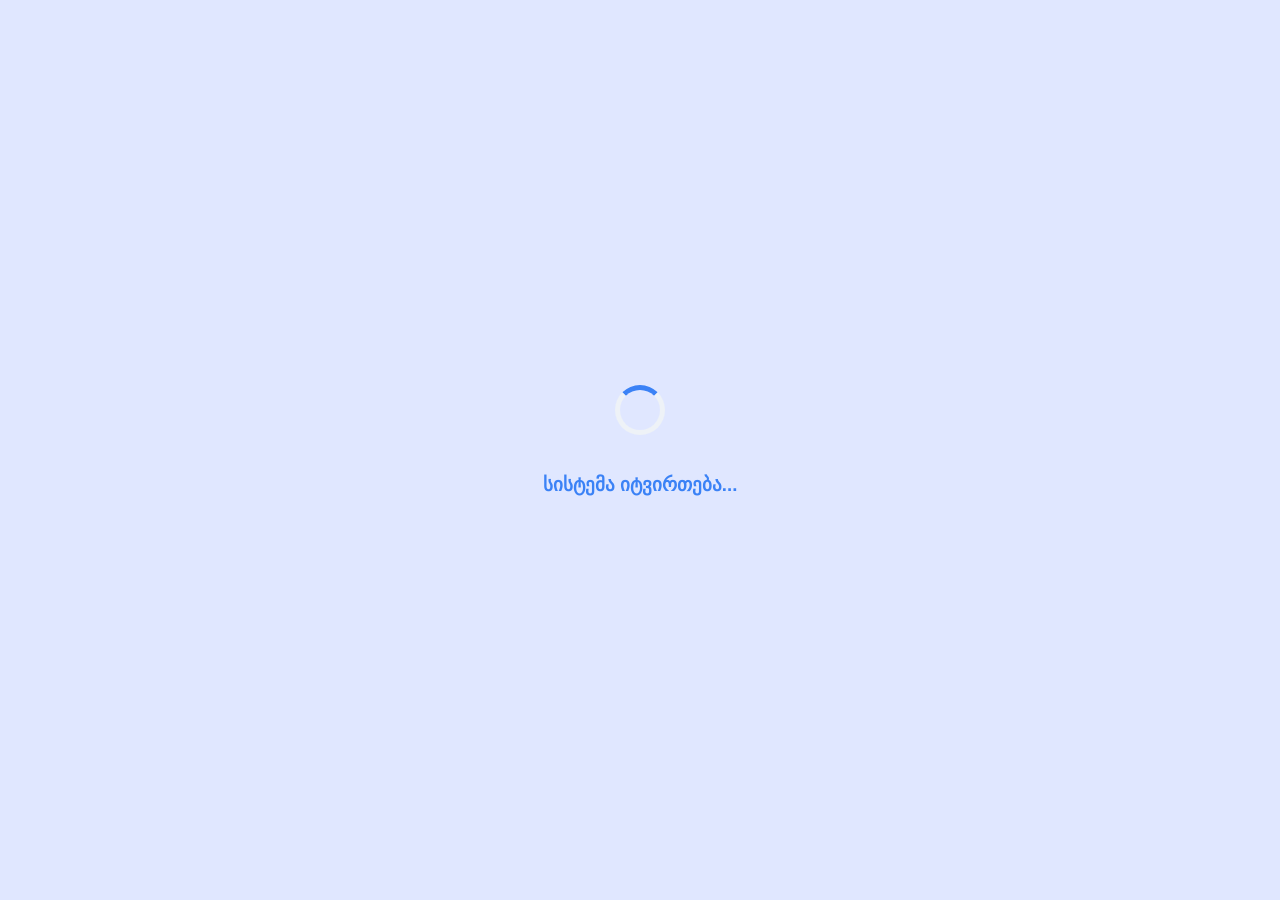
==== commit e497521a: "Add files via upload" ====
--- a/index.html
+++ b/index.html
@@ -432,17 +432,27 @@
       let globalAdminData = []; let globalDpoData = [];
       let isMaintenance = false;
 
-      async function apiCall(actionName, dataPayload = {}) {
-        try {
-          const response = await fetch(APPS_SCRIPT_URL, {
-            method: 'POST',
-            headers: { 'Content-Type': 'text/plain;charset=utf-8' },
-            body: JSON.stringify({ action: actionName, ...dataPayload })
-          });
-          return await response.json();
-        } catch (error) {
-          showToast("სერვერთან კავშირის შეცდომა!", "error");
-          return null;
+      // განახლებული apiCall - გამეორების (retry) და redirect ფუნქციით
+      async function apiCall(actionName, dataPayload = {}, retries = 2) {
+        for (let i = 0; i <= retries; i++) {
+          try {
+            const response = await fetch(APPS_SCRIPT_URL, {
+              method: 'POST',
+              headers: { 'Content-Type': 'text/plain;charset=utf-8' },
+              body: JSON.stringify({ action: actionName, ...dataPayload }),
+              redirect: 'follow' // მნიშვნელოვანია Google-ის გადამისამართებებისთვის
+            });
+            if (!response.ok) throw new Error("HTTP Status: " + response.status);
+            return await response.json();
+          } catch (error) {
+            if (i === retries) {
+              console.error("API Error after retries:", error);
+              showToast("სერვერთან კავშირის შეცდომა!", "error");
+              return null;
+            }
+            // დაცდის მექანიზმი შემდეგ ცდამდე (1 წამი)
+            await new Promise(res => setTimeout(res, 1000));
+          }
         }
       }
 
@@ -509,6 +519,8 @@
             data.forEach(row => {
                 container.innerHTML += `<label style="display:flex; gap:12px; align-items:center; background:#f8fafc; padding:14px; border-radius:12px; border:1px solid #e2e8f0; cursor:pointer; transition:0.2s;"><input type="checkbox" class="club-checkbox" value="${row[0]}" style="width:20px; height:20px; margin:0; accent-color:var(--primary);"> <span style="font-weight:bold; font-size:14px; color:#334155;">${row[0]}</span></label>`;
             });
+        } else {
+            document.getElementById("sClubContainer").innerHTML = '<div style="color:var(--danger); font-size: 13px;">კლუბების სია ვერ ჩაიტვირთა. სცადეთ გვერდის განახლება.</div>';
         }
         let loader = document.getElementById('loader-overlay');
         loader.style.opacity = '0';
@@ -605,6 +617,8 @@
               let html = `<table class="data-table"><tr><th>კლუბი</th><th>ლიმიტი</th><th>განრიგი</th><th>მოქმედება</th></tr>`;
               data.forEach(c => html += `<tr><td><b>${c[0]}</b></td><td>${c[1]}</td><td>${c[2] || "-"}</td><td><button class="del-btn" onclick="deleteSysClub('${c[0]}')"><i class="fas fa-trash"></i> წაშლა</button></td></tr>`);
               document.getElementById('sysClubsArea').innerHTML = html + "</table>";
+          } else {
+              document.getElementById('sysClubsArea').innerHTML = '<div style="color:var(--danger); padding:15px; font-weight:bold;">მონაცემების ჩატვირთვა ვერ მოხერხდა.</div>';
           }
       }
 
@@ -612,13 +626,13 @@
           let n = document.getElementById('newClubName').value; let l = document.getElementById('newClubLimit').value; let s = document.getElementById('newClubSchedule').value;
           if(!n || !l) return showToast("შეავსეთ სახელი და ლიმიტი", "error");
           const msg = await apiCall("addSysClub", { name: n, limit: l, schedule: s });
-          showToast(msg); if(msg.includes("success")) { document.getElementById('newClubName').value=''; loadSysClubs(); }
+          showToast(msg); if(msg && msg.includes("success")) { document.getElementById('newClubName').value=''; loadSysClubs(); }
       }
 
       async function deleteSysClub(name) {
           if(!confirm(`ნამდვილად გსურთ კლუბის წაშლა: ${name}?`)) return;
           const msg = await apiCall("deleteSysClub", { name: name });
-          showToast(msg); if(msg.includes("success")) loadSysClubs();
+          showToast(msg); if(msg && msg.includes("success")) loadSysClubs();
       }
 
       async function loadSysStaff() {
@@ -628,6 +642,8 @@
               let html = `<table class="data-table"><tr><th>სახელი</th><th>მეილი</th><th>კლუბი</th><th>მოქმედება</th></tr>`;
               data.forEach(t => html += `<tr><td><b>${t.name}</b></td><td>${t.email}</td><td>${t.club}</td><td><button class="del-btn" onclick="deleteSysStaff('${t.email}')"><i class="fas fa-trash"></i> წაშლა</button></td></tr>`);
               document.getElementById('sysStaffArea').innerHTML = html + "</table>";
+          } else {
+              document.getElementById('sysStaffArea').innerHTML = '<div style="color:var(--danger); padding:15px; font-weight:bold;">მონაცემების ჩატვირთვა ვერ მოხერხდა.</div>';
           }
       }
 
@@ -635,13 +651,13 @@
           let n = document.getElementById('newStaffName').value; let e = document.getElementById('newStaffEmail').value; let p = document.getElementById('newStaffPass').value; let c = document.getElementById('newStaffClub').value;
           if(!n || !e || !p || !c) return showToast("შეავსეთ ყველა ველი", "error");
           const msg = await apiCall("addSysStaff", { name: n, email: e, pass: p, club: c });
-          showToast(msg); if(msg.includes("success")) { document.getElementById('newStaffEmail').value=''; document.getElementById('newStaffPass').value=''; loadSysStaff(); }
+          showToast(msg); if(msg && msg.includes("success")) { document.getElementById('newStaffEmail').value=''; document.getElementById('newStaffPass').value=''; loadSysStaff(); }
       }
 
       async function deleteSysStaff(email) {
           if(!confirm(`ნამდვილად გსურთ მასწავლებლის წაშლა: ${email}?`)) return;
           const msg = await apiCall("deleteSysStaff", { email: email });
-          showToast(msg); if(msg.includes("success")) loadSysStaff();
+          showToast(msg); if(msg && msg.includes("success")) loadSysStaff();
       }
 
       async function loadSysStudents() {
@@ -651,17 +667,20 @@
               let html = `<table class="data-table"><tr><th>სარეგ. N</th><th>მოსწავლე</th><th>პირადი N</th><th>კლუბები</th><th>მოქმედება</th></tr>`;
               l.forEach(s => html += `<tr><td>${s.uId}</td><td><b>${s.surname} ${s.name}</b></td><td>${s.pId}</td><td>${s.clubsStr}</td><td><button class="del-btn" onclick="deleteSysStudent('${s.uId}')"><i class="fas fa-user-times"></i> წაშლა</button></td></tr>`);
               document.getElementById('sysStudentsArea').innerHTML = html + "</table>";
+          } else {
+              document.getElementById('sysStudentsArea').innerHTML = '<div style="color:var(--danger); padding:15px; font-weight:bold;">მონაცემების ჩატვირთვა ვერ მოხერხდა.</div>';
           }
       }
 
       async function deleteSysStudent(uId) {
           if(!confirm(`ნამდვილად გსურთ მოსწავლის (ID: ${uId}) წაშლა ბაზიდან?`)) return;
           const msg = await apiCall("deleteStudent", { uId: uId });
-          showToast(msg); if(msg.includes("success")) loadSysStudents();
+          showToast(msg); if(msg && msg.includes("success")) loadSysStudents();
       }
 
       async function checkMaintenanceStatus() {
           const status = await apiCall("checkSystemStatus");
+          if(!status) return;
           isMaintenance = status.maintenance;
           let btn = document.getElementById('btnMaintenance');
           if(isMaintenance) { btn.innerHTML = "სისტემის ჩართვა"; btn.style.background = "var(--secondary)"; } 
@@ -723,6 +742,8 @@
                  </tr>`;
              });
              document.getElementById('studentList').innerHTML = html + "</table>";
+         } else {
+             document.getElementById('studentList').innerHTML = '<div style="color:var(--danger); padding:15px; font-weight:bold;">მონაცემების ჩატვირთვა ვერ მოხერხდა.</div>';
          }
       }
       
@@ -753,6 +774,8 @@
               let html = `<h3 style="margin-top:0;">სულ დარეგისტრირებულია: <span style="color:var(--primary);">${s.total}</span></h3><table class="data-table"><tr><th>კლუბი</th><th>რაოდენობა</th></tr>`;
               Object.keys(s.clubs).forEach(c => html += `<tr><td>${c}</td><td><b>${s.clubs[c]}</b></td></tr>`);
               document.getElementById('adminStatsArea').innerHTML = html + "</table>";
+          } else {
+              document.getElementById('adminStatsArea').innerHTML = '<div style="color:var(--danger); padding:15px; font-weight:bold;">მონაცემების ჩატვირთვა ვერ მოხერხდა.</div>';
           }
       }
       
@@ -779,6 +802,8 @@
                  </tr>`;
               });
               document.getElementById('unifiedListArea').innerHTML = html + "</table>";
+          } else {
+              document.getElementById('unifiedListArea').innerHTML = '<div style="color:var(--danger); padding:15px; font-weight:bold;">მონაცემების ჩატვირთვა ვერ მოხერხდა.</div>';
           }
       }
 
@@ -828,6 +853,8 @@
               });
               html += `</table>`;
               document.getElementById('dpoListArea').innerHTML = html;
+          } else {
+              document.getElementById('dpoListArea').innerHTML = '<div style="color:var(--danger); padding:15px; font-weight:bold; text-align:center;">მონაცემების ჩატვირთვა ვერ მოხერხდა.</div>';
           }
       }
 
